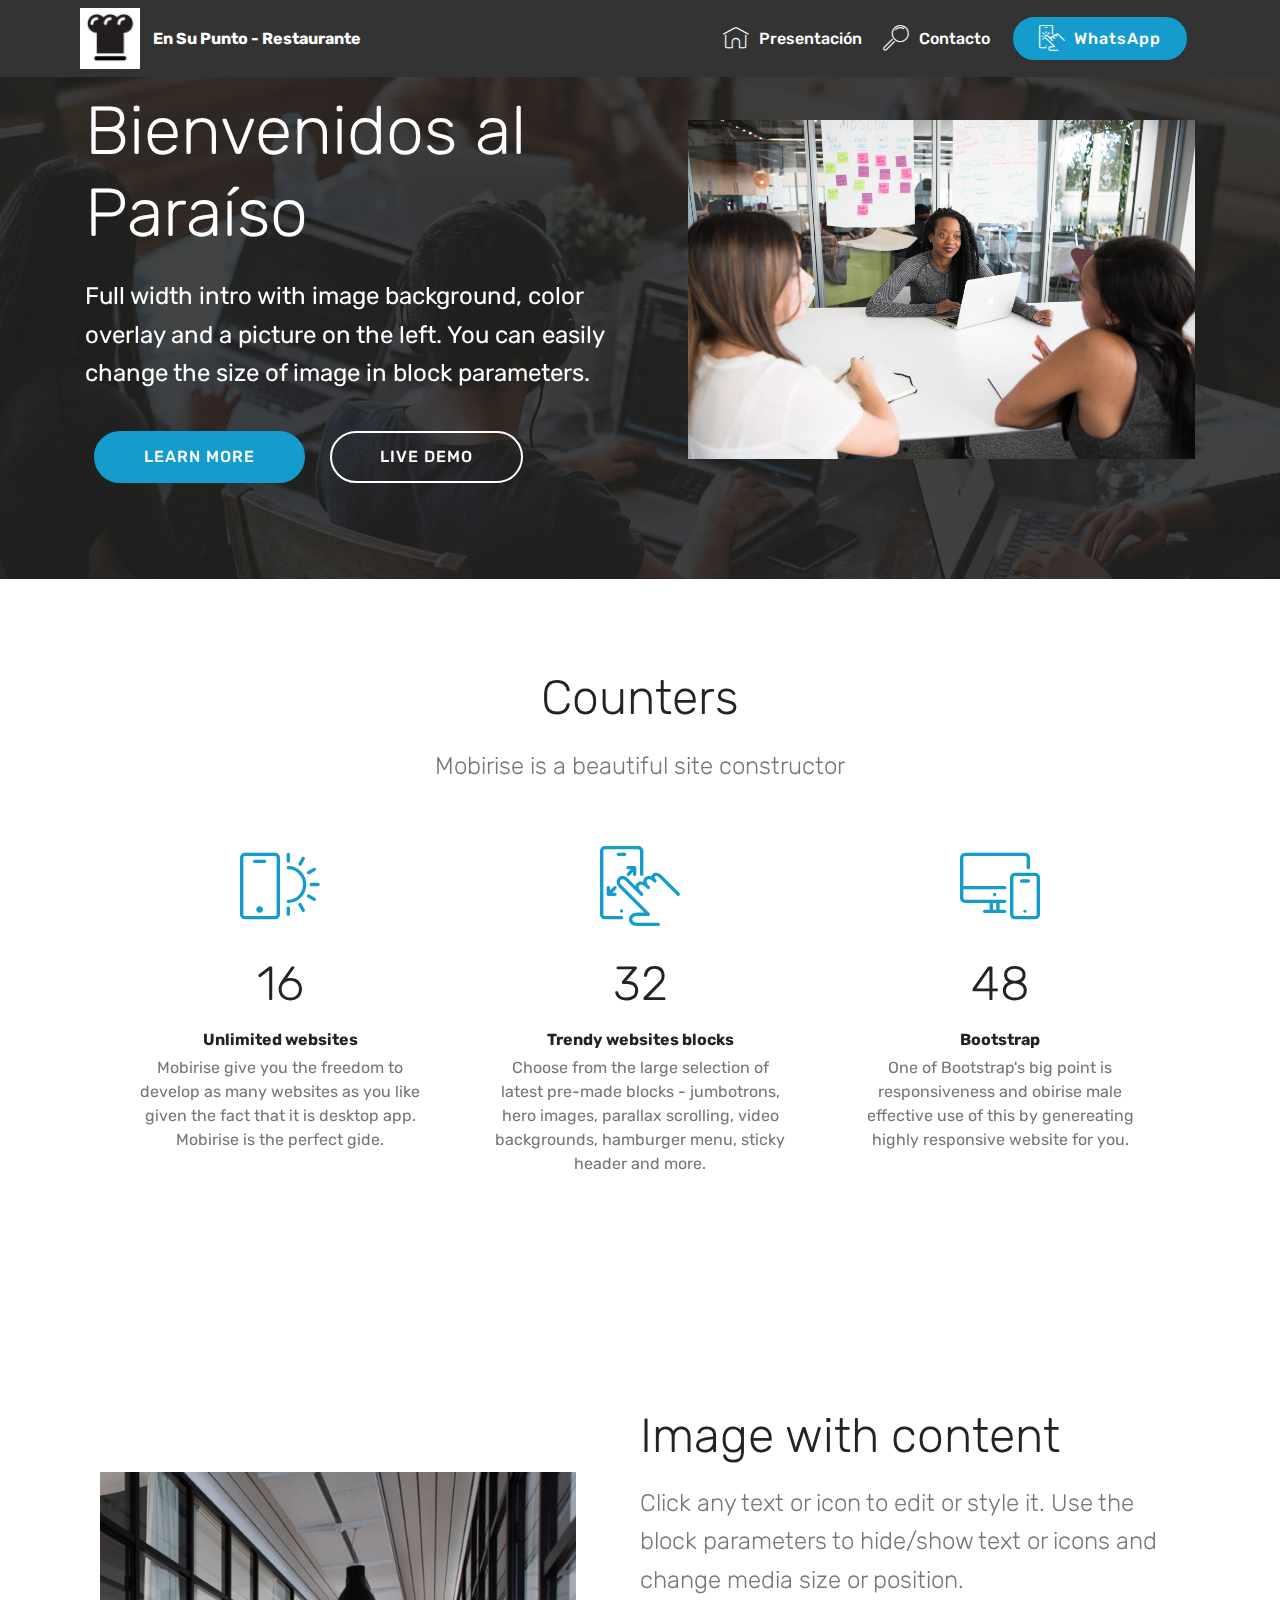
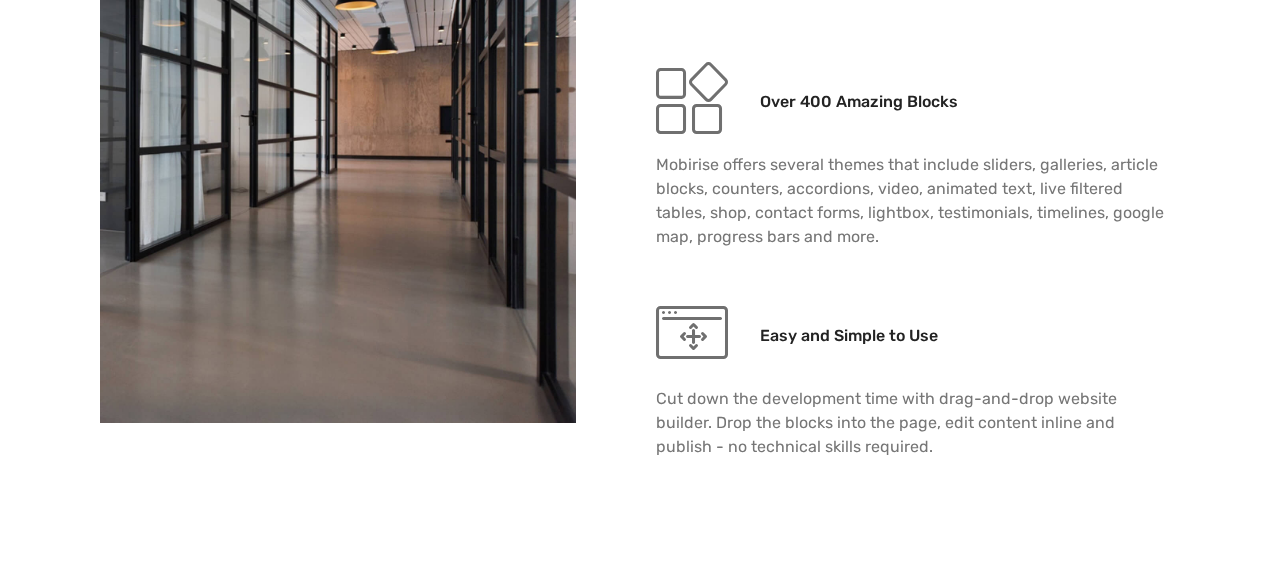
==== index.html @ 2bd72d92 "create github pages" ====
<!DOCTYPE html>
<html  >
<head>
  <!-- Site made with Mobirise Website Builder v4.12.0, https://mobirise.com -->
  <meta charset="UTF-8">
  <meta http-equiv="X-UA-Compatible" content="IE=edge">
  <meta name="generator" content="Mobirise v4.12.0, mobirise.com">
  <meta name="viewport" content="width=device-width, initial-scale=1, minimum-scale=1">
  <link rel="shortcut icon" href="assets/images/restaurant-icon-122x123.jpg" type="image/x-icon">
  <meta name="description" content="">
  
  <title>Home</title>
  <link rel="stylesheet" href="assets/web/assets/mobirise-icons/mobirise-icons.css">
  <link rel="stylesheet" href="assets/bootstrap/css/bootstrap.min.css">
  <link rel="stylesheet" href="assets/bootstrap/css/bootstrap-grid.min.css">
  <link rel="stylesheet" href="assets/bootstrap/css/bootstrap-reboot.min.css">
  <link rel="stylesheet" href="assets/tether/tether.min.css">
  <link rel="stylesheet" href="assets/dropdown/css/style.css">
  <link rel="stylesheet" href="assets/theme/css/style.css">
  <link rel="preload" as="style" href="assets/mobirise/css/mbr-additional.css"><link rel="stylesheet" href="assets/mobirise/css/mbr-additional.css" type="text/css">
  
  
  
</head>
<body>
  <section class="menu cid-rQvoyXFi2P" once="menu" id="menu1-0">

    

    <nav class="navbar navbar-expand beta-menu navbar-dropdown align-items-center navbar-fixed-top navbar-toggleable-sm">
        <button class="navbar-toggler navbar-toggler-right" type="button" data-toggle="collapse" data-target="#navbarSupportedContent" aria-controls="navbarSupportedContent" aria-expanded="false" aria-label="Toggle navigation">
            <div class="hamburger">
                <span></span>
                <span></span>
                <span></span>
                <span></span>
            </div>
        </button>
        <div class="menu-logo">
            <div class="navbar-brand">
                <span class="navbar-logo">
                    <a href="https://ensupunto.vip">
                         <img src="assets/images/restaurant-icon-122x123.jpg" alt="En Su Punto" title="Restaurante En Su Punto" style="height: 3.8rem;">
                    </a>
                </span>
                <span class="navbar-caption-wrap"><a class="navbar-caption text-white display-4" href="https://mobirise.co">En Su Punto - Restaurante &nbsp; &nbsp; &nbsp; &nbsp; &nbsp; &nbsp; &nbsp; &nbsp; &nbsp; &nbsp;</a></span>
            </div>
        </div>
        <div class="collapse navbar-collapse" id="navbarSupportedContent">
            <ul class="navbar-nav nav-dropdown" data-app-modern-menu="true"><li class="nav-item">
                    <a class="nav-link link text-white display-4" href="page1.html#gallery2-7">
                        <span class="mbri-home mbr-iconfont mbr-iconfont-btn"></span>Presentación</a>
                </li>
                <li class="nav-item">
                    <a class="nav-link link text-white display-4" href="page1.html#contacts1-d">
                        <span class="mbri-search mbr-iconfont mbr-iconfont-btn"></span>Contacto</a>
                </li></ul>
            <div class="navbar-buttons mbr-section-btn"><a class="btn btn-sm btn-primary display-4" href="https://wa.me/59170087838"><span class="mbri-touch mbr-iconfont mbr-iconfont-btn"></span>
                    
                    WhatsApp</a></div>
        </div>
    </nav>
</section>

<section class="engine"><a href="https://mobirise.info/m">free web design templates</a></section><section class="header3 cid-rQvp59JqZ3 mbr-parallax-background" id="header3-2">

    

    <div class="mbr-overlay" style="opacity: 0.8; background-color: rgb(35, 35, 35);">
    </div>

    <div class="container">
        <div class="media-container-row">
            <div class="mbr-figure" style="width: 100%;">
                <img src="assets/images/background2.jpg" alt="Mobirise" title="">
            </div>

            <div class="media-content">
                <h1 class="mbr-section-title mbr-white pb-3 mbr-fonts-style display-1">Bienvenidos al Paraíso</h1>
                
                <div class="mbr-section-text mbr-white pb-3 ">
                    <p class="mbr-text mbr-fonts-style display-5">
                        Full width intro with image background, color overlay and a picture on the left. You can easily change the size of image in block parameters.
                    </p>
                </div>
                <div class="mbr-section-btn">
                    <a class="btn btn-md btn-primary display-4" href="https://mobirise.co">LEARN MORE</a>
                    <a class="btn btn-md btn-white-outline display-4" href="https://mobirise.co">LIVE DEMO</a>
                </div>
            </div>
        </div>
    </div>

</section>

<section class="counters1 counters cid-rQvwTaXhdP" id="counters1-3">

    

    

    <div class="container">
        <h2 class="mbr-section-title pb-3 align-center mbr-fonts-style display-2">
            Counters
        </h2>
        <h3 class="mbr-section-subtitle mbr-fonts-style display-5">
            Mobirise is a beautiful site constructor
        </h3>

        <div class="container pt-4 mt-2">
            <div class="media-container-row">
                <div class="card p-3 align-center col-12 col-md-6 col-lg-4">
                    <div class="panel-item p-3">
                        <div class="card-img pb-3">
                            <span class="mbri-mobirise mbr-iconfont"></span>
                        </div>

                        <div class="card-text">
                            <h3 class="count pt-3 pb-3 mbr-fonts-style display-2">
                                  100
                            </h3>
                            <h4 class="mbr-content-title mbr-bold mbr-fonts-style display-7">
                                Unlimited websites
                            </h4>
                            <p class="mbr-content-text mbr-fonts-style display-7">
                                Mobirise give you the freedom to develop as many websites as you like given the fact that it is desktop app. Mobirise is the perfect gide.
                            </p>
                        </div>
                    </div>
                </div>


                <div class="card p-3 align-center col-12 col-md-6 col-lg-4">
                    <div class="panel-item p-3">
                        <div class="card-img pb-3">
                            <span class="mbri-touch-swipe mbr-iconfont"></span>
                        </div>
                        <div class="card-text">
                            <h3 class="count pt-3 pb-3 mbr-fonts-style display-2">
                                  200
                            </h3>
                            <h4 class="mbr-content-title mbr-bold mbr-fonts-style display-7">
                                Trendy websites blocks
                            </h4>
                            <p class="mbr-content-text mbr-fonts-style display-7">
                                    Choose from the large selection of latest pre-made blocks - jumbotrons, hero images, parallax scrolling, video backgrounds, hamburger menu, sticky header and more.
                            </p>
                        </div>
                    </div>
                </div>

                <div class="card p-3 align-center col-12 col-md-6 col-lg-4">
                    <div class="panel-item p-3">
                        <div class="card-img pb-3">
                            <span class="mbri-responsive mbr-iconfont"></span>
                        </div>
                        <div class="card-text">
                            <h3 class="count pt-3 pb-3 mbr-fonts-style display-2">
                                  300
                            </h3>
                            <h4 class="mbr-content-title mbr-bold mbr-fonts-style display-7">
                                Bootstrap
                            </h4>
                            <p class="mbr-content-text mbr-fonts-style display-7">
                                    One of Bootstrap's big point is responsiveness and obirise male effective use of this by genereating highly responsive website for you.
                            </p>
                        </div>
                    </div>
                </div>


                
            </div>
        </div>
   </div>
</section>

<section class="features11 cid-rQvwWwH9GX" id="features11-4">

    

    

    <div class="container">   
        <div class="col-md-12">
            <div class="media-container-row">
                <div class="mbr-figure m-auto" style="width: 50%;">
                    <img src="assets/images/background9.jpg" alt="Mobirise" title="">
                </div>
                <div class=" align-left aside-content">
                    <h2 class="mbr-title pt-2 mbr-fonts-style display-2">
                        Image with content
                    </h2>
                    <div class="mbr-section-text">
                        <p class="mbr-text mb-5 pt-3 mbr-light mbr-fonts-style display-5">
                        Click any text or icon to edit or style it. Use the block parameters to hide/show text or icons and change media size or position.
                        </p>
                    </div>

                    <div class="block-content">
                        <div class="card p-3 pr-3">
                            <div class="media">
                                <div class=" align-self-center card-img pb-3">
                                    <span class="mbri-extension mbr-iconfont"></span>
                                </div>     
                                <div class="media-body">
                                    <h4 class="card-title mbr-fonts-style display-7">
                                        Over 400 Amazing Blocks
                                    </h4>
                                </div>
                            </div>                

                            <div class="card-box">
                                <p class="block-text mbr-fonts-style display-7">
                                   Mobirise offers several themes that include sliders, galleries, article blocks, counters, accordions, video, animated text, live filtered tables, shop, contact forms, lightbox, testimonials, timelines, google map, progress bars and more. 
                                </p>
                            </div>
                        </div>

                        <div class="card p-3 pr-3">
                            <div class="media">
                                <div class="align-self-center card-img pb-3">
                                    <span class="mbri-drag-n-drop2 mbr-iconfont"></span>
                                </div>     
                                <div class="media-body">
                                    <h4 class="card-title mbr-fonts-style display-7">
                                        Easy and Simple to Use
                                    </h4>
                                </div>
                            </div>                

                            <div class="card-box">
                                <p class="block-text mbr-fonts-style display-7">
                                    Cut down the development time with drag-and-drop website builder. Drop the blocks into the page, edit content inline and publish - no technical skills required.
                                </p>
                            </div>
                        </div>
                    </div>
                </div>
            </div>
        </div> 
    </div>          
</section>


  <script src="assets/web/assets/jquery/jquery.min.js"></script>
  <script src="assets/popper/popper.min.js"></script>
  <script src="assets/bootstrap/js/bootstrap.min.js"></script>
  <script src="assets/tether/tether.min.js"></script>
  <script src="assets/dropdown/js/nav-dropdown.js"></script>
  <script src="assets/dropdown/js/navbar-dropdown.js"></script>
  <script src="assets/touchswipe/jquery.touch-swipe.min.js"></script>
  <script src="assets/parallax/jarallax.min.js"></script>
  <script src="assets/viewportchecker/jquery.viewportchecker.js"></script>
  <script src="assets/smoothscroll/smooth-scroll.js"></script>
  <script src="assets/theme/js/script.js"></script>
  
  
</body>
</html>
---- assets/web/assets/mobirise-icons/mobirise-icons.css ----
@font-face {
  font-family: 'MobiriseIcons';
  src:  url('mobirise-icons.eot?spat4u');
  src:  url('mobirise-icons.eot?spat4u#iefix') format('embedded-opentype'),
    url('mobirise-icons.ttf?spat4u') format('truetype'),
    url('mobirise-icons.woff?spat4u') format('woff'),
    url('mobirise-icons.svg?spat4u#MobiriseIcons') format('svg');
  font-weight: normal;
  font-style: normal;
  font-display: swap;
}

[class^="mbri-"], [class*=" mbri-"] {
  /* use !important to prevent issues with browser extensions that change fonts */
  font-family: MobiriseIcons !important;
  speak: none;
  font-style: normal;
  font-weight: normal;
  font-variant: normal;
  text-transform: none;
  line-height: 1;

  /* Better Font Rendering =========== */
  -webkit-font-smoothing: antialiased;
  -moz-osx-font-smoothing: grayscale;
}

.mbri-add-submenu:before {
  content: "\e900";
}
.mbri-alert:before {
  content: "\e901";
}
.mbri-align-center:before {
  content: "\e902";
}
.mbri-align-justify:before {
  content: "\e903";
}
.mbri-align-left:before {
  content: "\e904";
}
.mbri-align-right:before {
  content: "\e905";
}
.mbri-android:before {
  content: "\e906";
}
.mbri-apple:before {
  content: "\e907";
}
.mbri-arrow-down:before {
  content: "\e908";
}
.mbri-arrow-next:before {
  content: "\e909";
}
.mbri-arrow-prev:before {
  content: "\e90a";
}
.mbri-arrow-up:before {
  content: "\e90b";
}
.mbri-bold:before {
  content: "\e90c";
}
.mbri-bookmark:before {
  content: "\e90d";
}
.mbri-bootstrap:before {
  content: "\e90e";
}
.mbri-briefcase:before {
  content: "\e90f";
}
.mbri-browse:before {
  content: "\e910";
}
.mbri-bulleted-list:before {
  content: "\e911";
}
.mbri-calendar:before {
  content: "\e912";
}
.mbri-camera:before {
  content: "\e913";
}
.mbri-cart-add:before {
  content: "\e914";
}
.mbri-cart-full:before {
  content: "\e915";
}
.mbri-cash:before {
  content: "\e916";
}
.mbri-change-style:before {
  content: "\e917";
}
.mbri-chat:before {
  content: "\e918";
}
.mbri-clock:before {
  content: "\e919";
}
.mbri-close:before {
  content: "\e91a";
}
.mbri-cloud:before {
  content: "\e91b";
}
.mbri-code:before {
  content: "\e91c";
}
.mbri-contact-form:before {
  content: "\e91d";
}
.mbri-credit-card:before {
  content: "\e91e";
}
.mbri-cursor-click:before {
  content: "\e91f";
}
.mbri-cust-feedback:before {
  content: "\e920";
}
.mbri-database:before {
  content: "\e921";
}
.mbri-delivery:before {
  content: "\e922";
}
.mbri-desktop:before {
  content: "\e923";
}
.mbri-devices:before {
  content: "\e924";
}
.mbri-down:before {
  content: "\e925";
}
.mbri-download:before {
  content: "\e989";
}
.mbri-drag-n-drop:before {
  content: "\e927";
}
.mbri-drag-n-drop2:before {
  content: "\e928";
}
.mbri-edit:before {
  content: "\e929";
}
.mbri-edit2:before {
  content: "\e92a";
}
.mbri-error:before {
  content: "\e92b";
}
.mbri-extension:before {
  content: "\e92c";
}
.mbri-features:before {
  content: "\e92d";
}
.mbri-file:before {
  content: "\e92e";
}
.mbri-flag:before {
  content: "\e92f";
}
.mbri-folder:before {
  content: "\e930";
}
.mbri-gift:before {
  content: "\e931";
}
.mbri-github:before {
  content: "\e932";
}
.mbri-globe:before {
  content: "\e933";
}
.mbri-globe-2:before {
  content: "\e934";
}
.mbri-growing-chart:before {
  content: "\e935";
}
.mbri-hearth:before {
  content: "\e936";
}
.mbri-help:before {
  content: "\e937";
}
.mbri-home:before {
  content: "\e938";
}
.mbri-hot-cup:before {
  content: "\e939";
}
.mbri-idea:before {
  content: "\e93a";
}
.mbri-image-gallery:before {
  content: "\e93b";
}
.mbri-image-slider:before {
  content: "\e93c";
}
.mbri-info:before {
  content: "\e93d";
}
.mbri-italic:before {
  content: "\e93e";
}
.mbri-key:before {
  content: "\e93f";
}
.mbri-laptop:before {
  content: "\e940";
}
.mbri-layers:before {
  content: "\e941";
}
.mbri-left-right:before {
  content: "\e942";
}
.mbri-left:before {
  content: "\e943";
}
.mbri-letter:before {
  content: "\e944";
}
.mbri-like:before {
  content: "\e945";
}
.mbri-link:before {
  content: "\e946";
}
.mbri-lock:before {
  content: "\e947";
}
.mbri-login:before {
  content: "\e948";
}
.mbri-logout:before {
  content: "\e949";
}
.mbri-magic-stick:before {
  content: "\e94a";
}
.mbri-map-pin:before {
  content: "\e94b";
}
.mbri-menu:before {
  content: "\e94c";
}
.mbri-mobile:before {
  content: "\e94d";
}
.mbri-mobile2:before {
  content: "\e94e";
}
.mbri-mobirise:before {
  content: "\e94f";
}
.mbri-more-horizontal:before {
  content: "\e950";
}
.mbri-more-vertical:before {
  content: "\e951";
}
.mbri-music:before {
  content: "\e952";
}
.mbri-new-file:before {
  content: "\e953";
}
.mbri-numbered-list:before {
  content: "\e954";
}
.mbri-opened-folder:before {
  content: "\e955";
}
.mbri-pages:before {
  content: "\e956";
}
.mbri-paper-plane:before {
  content: "\e957";
}
.mbri-paperclip:before {
  content: "\e958";
}
.mbri-photo:before {
  content: "\e959";
}
.mbri-photos:before {
  content: "\e95a";
}
.mbri-pin:before {
  content: "\e95b";
}
.mbri-play:before {
  content: "\e95c";
}
.mbri-plus:before {
  content: "\e95d";
}
.mbri-preview:before {
  content: "\e95e";
}
.mbri-print:before {
  content: "\e95f";
}
.mbri-protect:before {
  content: "\e960";
}
.mbri-question:before {
  content: "\e961";
}
.mbri-quote-left:before {
  content: "\e962";
}
.mbri-quote-right:before {
  content: "\e963";
}
.mbri-refresh:before {
  content: "\e964";
}
.mbri-responsive:before {
  content: "\e965";
}
.mbri-right:before {
  content: "\e966";
}
.mbri-rocket:before {
  content: "\e967";
}
.mbri-sad-face:before {
  content: "\e968";
}
.mbri-sale:before {
  content: "\e969";
}
.mbri-save:before {
  content: "\e96a";
}
.mbri-search:before {
  content: "\e96b";
}
.mbri-setting:before {
  content: "\e96c";
}
.mbri-setting2:before {
  content: "\e96d";
}
.mbri-setting3:before {
  content: "\e96e";
}
.mbri-share:before {
  content: "\e96f";
}
.mbri-shopping-bag:before {
  content: "\e970";
}
.mbri-shopping-basket:before {
  content: "\e971";
}
.mbri-shopping-cart:before {
  content: "\e972";
}
.mbri-sites:before {
  content: "\e973";
}
.mbri-smile-face:before {
  content: "\e974";
}
.mbri-speed:before {
  content: "\e975";
}
.mbri-star:before {
  content: "\e976";
}
.mbri-success:before {
  content: "\e977";
}
.mbri-sun:before {
  content: "\e978";
}
.mbri-sun2:before {
  content: "\e979";
}
.mbri-tablet:before {
  content: "\e97a";
}
.mbri-tablet-vertical:before {
  content: "\e97b";
}
.mbri-target:before {
  content: "\e97c";
}
.mbri-timer:before {
  content: "\e97d";
}
.mbri-to-ftp:before {
  content: "\e97e";
}
.mbri-to-local-drive:before {
  content: "\e97f";
}
.mbri-touch-swipe:before {
  content: "\e980";
}
.mbri-touch:before {
  content: "\e981";
}
.mbri-trash:before {
  content: "\e982";
}
.mbri-underline:before {
  content: "\e983";
}
.mbri-unlink:before {
  content: "\e984";
}
.mbri-unlock:before {
  content: "\e985";
}
.mbri-up-down:before {
  content: "\e986";
}
.mbri-up:before {
  content: "\e987";
}
.mbri-update:before {
  content: "\e988";
}
.mbri-upload:before {
 content: "\e926"; 
}
.mbri-user:before {
  content: "\e98a";
}
.mbri-user2:before {
  content: "\e98b";
}
.mbri-users:before {
  content: "\e98c";
}
.mbri-video:before {
  content: "\e98d";
}
.mbri-video-play:before {
  content: "\e98e";
}
.mbri-watch:before {
  content: "\e98f";
}
.mbri-website-theme:before {
  content: "\e990";
}
.mbri-wifi:before {
  content: "\e991";
}
.mbri-windows:before {
  content: "\e992";
}
.mbri-zoom-out:before {
  content: "\e993";
}
.mbri-redo:before {
  content: "\e994";
}
.mbri-undo:before {
  content: "\e995";
}
---- assets/dropdown/css/style.css ----
.navbar-dropdown {
  left: 0;
  padding: 0;
  position: absolute;
  right: 0;
  top: 0;
  transition: all 0.45s ease;
  z-index: 1030;
  background: #282828; }
  .navbar-dropdown .navbar-logo {
    margin-right: 0.8rem;
    transition: margin 0.3s ease-in-out;
    vertical-align: middle; }
    .navbar-dropdown .navbar-logo img {
      height: 3.125rem;
      transition: all 0.3s ease-in-out; }
    .navbar-dropdown .navbar-logo.mbr-iconfont {
      font-size: 3.125rem;
      line-height: 3.125rem; }
  .navbar-dropdown .navbar-caption {
    font-weight: 700;
    white-space: normal;
    vertical-align: -4px;
    line-height: 3.125rem !important; }
    .navbar-dropdown .navbar-caption, .navbar-dropdown .navbar-caption:hover {
      color: inherit;
      text-decoration: none; }
  .navbar-dropdown .mbr-iconfont + .navbar-caption {
    vertical-align: -1px; }
  .navbar-dropdown.navbar-fixed-top {
    position: fixed; }
  .navbar-dropdown .navbar-brand span {
    vertical-align: -4px; }
  .navbar-dropdown.bg-color.transparent {
    background: none; }
  .navbar-dropdown.navbar-short .navbar-brand {
    padding: 0.625rem 0; }
    .navbar-dropdown.navbar-short .navbar-brand span {
      vertical-align: -1px; }
  .navbar-dropdown.navbar-short .navbar-caption {
    line-height: 2.375rem !important;
    vertical-align: -2px; }
  .navbar-dropdown.navbar-short .navbar-logo {
    margin-right: 0.5rem; }
    .navbar-dropdown.navbar-short .navbar-logo img {
      height: 2.375rem; }
    .navbar-dropdown.navbar-short .navbar-logo.mbr-iconfont {
      font-size: 2.375rem;
      line-height: 2.375rem; }
  .navbar-dropdown.navbar-short .mbr-table-cell {
    height: 3.625rem; }
  .navbar-dropdown .navbar-close {
    left: 0.6875rem;
    position: fixed;
    top: 0.75rem;
    z-index: 1000; }
  .navbar-dropdown .hamburger-icon {
    content: "";
    display: inline-block;
    vertical-align: middle;
    width: 16px;
    -webkit-box-shadow: 0 -6px 0 1px #282828,0 0 0 1px #282828,0 6px 0 1px #282828;
    -moz-box-shadow: 0 -6px 0 1px #282828,0 0 0 1px #282828,0 6px 0 1px #282828;
    box-shadow: 0 -6px 0 1px #282828,0 0 0 1px #282828,0 6px 0 1px #282828; }

.dropdown-menu .dropdown-toggle[data-toggle="dropdown-submenu"]::after {
  border-bottom: 0.35em solid transparent;
  border-left: 0.35em solid;
  border-right: 0;
  border-top: 0.35em solid transparent;
  margin-left: 0.3rem; }

.dropdown-menu .dropdown-item:focus {
  outline: 0; }

.nav-dropdown {
  font-size: 0.75rem;
  font-weight: 500;
  height: auto !important; }
  .nav-dropdown .nav-btn {
    padding-left: 1rem; }
  .nav-dropdown .link {
    margin: .667em 1.667em;
    font-weight: 500;
    padding: 0;
    transition: color .2s ease-in-out; }
    .nav-dropdown .link.dropdown-toggle {
      margin-right: 2.583em; }
      .nav-dropdown .link.dropdown-toggle::after {
        margin-left: .25rem;
        border-top: 0.35em solid;
        border-right: 0.35em solid transparent;
        border-left: 0.35em solid transparent;
        border-bottom: 0; }
      .nav-dropdown .link.dropdown-toggle[aria-expanded="true"] {
        margin: 0;
        padding: 0.667em 3.263em  0.667em 1.667em; }
  .nav-dropdown .link::after,
  .nav-dropdown .dropdown-item::after {
    color: inherit; }
  .nav-dropdown .btn {
    font-size: 0.75rem;
    font-weight: 700;
    letter-spacing: 0;
    margin-bottom: 0;
    padding-left: 1.25rem;
    padding-right: 1.25rem; }
  .nav-dropdown .dropdown-menu {
    border-radius: 0;
    border: 0;
    left: 0;
    margin: 0;
    padding-bottom: 1.25rem;
    padding-top: 1.25rem;
    position: relative; }
  .nav-dropdown .dropdown-submenu {
    margin-left: 0.125rem;
    top: 0; }
  .nav-dropdown .dropdown-item {
    font-weight: 500;
    line-height: 2;
    padding: 0.3846em 4.615em 0.3846em 1.5385em;
    position: relative;
    transition: color .2s ease-in-out, background-color .2s ease-in-out; }
    .nav-dropdown .dropdown-item::after {
      margin-top: -0.3077em;
      position: absolute;
      right: 1.1538em;
      top: 50%; }
    .nav-dropdown .dropdown-item:focus, .nav-dropdown .dropdown-item:hover {
      background: none; }

@media (max-width: 767px) {
  .nav-dropdown.navbar-toggleable-sm {
    bottom: 0;
    display: none;
    left: 0;
    overflow-x: hidden;
    position: fixed;
    top: 0;
    transform: translateX(-100%);
    -ms-transform: translateX(-100%);
    -webkit-transform: translateX(-100%);
    width: 18.75rem;
    z-index: 999; } }
.nav-dropdown.navbar-toggleable-xl {
  bottom: 0;
  display: none;
  left: 0;
  overflow-x: hidden;
  position: fixed;
  top: 0;
  transform: translateX(-100%);
  -ms-transform: translateX(-100%);
  -webkit-transform: translateX(-100%);
  width: 18.75rem;
  z-index: 999; }

.nav-dropdown-sm {
  display: block !important;
  overflow-x: hidden;
  overflow: auto;
  padding-top: 3.875rem; }
  .nav-dropdown-sm::after {
    content: "";
    display: block;
    height: 3rem;
    width: 100%; }
  .nav-dropdown-sm.collapse.in ~ .navbar-close {
    display: block !important; }
  .nav-dropdown-sm.collapsing, .nav-dropdown-sm.collapse.in {
    transform: translateX(0);
    -ms-transform: translateX(0);
    -webkit-transform: translateX(0);
    transition: all 0.25s ease-out;
    -webkit-transition: all 0.25s ease-out;
    background: #282828; }
  .nav-dropdown-sm.collapsing[aria-expanded="false"] {
    transform: translateX(-100%);
    -ms-transform: translateX(-100%);
    -webkit-transform: translateX(-100%); }
  .nav-dropdown-sm .nav-item {
    display: block;
    margin-left: 0 !important;
    padding-left: 0; }
  .nav-dropdown-sm .link,
  .nav-dropdown-sm .dropdown-item {
    border-top: 1px dotted rgba(255, 255, 255, 0.1);
    font-size: 0.8125rem;
    line-height: 1.6;
    margin: 0 !important;
    padding: 0.875rem 2.4rem 0.875rem 1.5625rem !important;
    position: relative;
    white-space: normal; }
    .nav-dropdown-sm .link:focus, .nav-dropdown-sm .link:hover,
    .nav-dropdown-sm .dropdown-item:focus,
    .nav-dropdown-sm .dropdown-item:hover {
      background: rgba(0, 0, 0, 0.2) !important;
      color: #c0a375; }
  .nav-dropdown-sm .nav-btn {
    position: relative;
    padding: 1.5625rem 1.5625rem 0 1.5625rem; }
    .nav-dropdown-sm .nav-btn::before {
      border-top: 1px dotted rgba(255, 255, 255, 0.1);
      content: "";
      left: 0;
      position: absolute;
      top: 0;
      width: 100%; }
    .nav-dropdown-sm .nav-btn + .nav-btn {
      padding-top: 0.625rem; }
      .nav-dropdown-sm .nav-btn + .nav-btn::before {
        display: none; }
  .nav-dropdown-sm .btn {
    padding: 0.625rem 0; }
  .nav-dropdown-sm .dropdown-toggle[data-toggle="dropdown-submenu"]::after {
    margin-left: .25rem;
    border-top: 0.35em solid;
    border-right: 0.35em solid transparent;
    border-left: 0.35em solid transparent;
    border-bottom: 0; }
  .nav-dropdown-sm .dropdown-toggle[data-toggle="dropdown-submenu"][aria-expanded="true"]::after {
    border-top: 0;
    border-right: 0.35em solid transparent;
    border-left: 0.35em solid transparent;
    border-bottom: 0.35em solid; }
  .nav-dropdown-sm .dropdown-menu {
    margin: 0;
    padding: 0;
    position: relative;
    top: 0;
    left: 0;
    width: 100%;
    border: 0;
    float: none;
    border-radius: 0;
    background: none; }
  .nav-dropdown-sm .dropdown-submenu {
    left: 100%;
    margin-left: 0.125rem;
    margin-top: -1.25rem;
    top: 0; }

.navbar-toggleable-sm .nav-dropdown .dropdown-menu {
  position: absolute; }

.navbar-toggleable-sm .nav-dropdown .dropdown-submenu {
  left: 100%;
  margin-left: 0.125rem;
  margin-top: -1.25rem;
  top: 0; }

.navbar-toggleable-sm.opened .nav-dropdown .dropdown-menu {
  position: relative; }

.navbar-toggleable-sm.opened .nav-dropdown .dropdown-submenu {
  left: 0;
  margin-left: 00rem;
  margin-top: 0rem;
  top: 0; }

.is-builder .nav-dropdown.collapsing {
  transition: none !important; }

/*# sourceMappingURL=style.css.map */
---- assets/theme/css/style.css ----
/*!
 * Mobirise v4 theme (https://mobirise.com/)
 * Copyright 2017 Mobirise
 */
section {
  background-color: #eeeeee; }

body {
  font-style: normal;
  line-height: 1.5; }

section,
.container,
.container-fluid {
  position: relative;
  word-wrap: break-word; }

a.mbr-iconfont:hover {
  text-decoration: none; }

.article .lead p,
.article .lead ul,
.article .lead ol,
.article .lead pre,
.article .lead blockquote {
  margin-bottom: 0; }

ul,
ol,
pre,
blockquote {
  margin-bottom: 2.3125rem; }

pre {
  background: #f4f4f4;
  padding: 10px 24px;
  white-space: pre-wrap; }

.inactive {
  -webkit-user-select: none;
  -moz-user-select: none;
  -ms-user-select: none;
  user-select: none;
  pointer-events: none;
  -webkit-user-drag: none;
  user-drag: none; }

.mbr-section__comments .row {
  justify-content: center;
  -webkit-justify-content: center; }

a {
  font-style: normal;
  font-weight: 400;
  cursor: pointer; }
  a, a:hover {
    text-decoration: none; }

figure {
  margin-bottom: 0; }

body {
  color: #232323; }

h1,
h2,
h3,
h4,
h5,
h6,
.h1,
.h2,
.h3,
.h4,
.h5,
.h6,
.display-1,
.display-2,
.display-3,
.display-4 {
  line-height: 1;
  word-break: break-word;
  word-wrap: break-word; }

.mbr-section-title {
  font-style: normal;
  line-height: 1.2; }

.mbr-section-subtitle {
  line-height: 1.3; }

.mbr-text {
  font-style: normal;
  line-height: 1.6; }

b,
strong {
  font-weight: bold; }

blockquote {
  padding: 10px 0 10px 20px;
  position: relative;
  border-left: 2px solid;
  border-color: #ff3366; }

input:-webkit-autofill, input:-webkit-autofill:hover, input:-webkit-autofill:focus, input:-webkit-autofill:active {
  transition-delay: 9999s;
  transition-property: background-color, color; }

textarea[type='hidden'] {
  display: none; }

body {
  position: relative; }

section {
  background-position: 50% 50%;
  background-repeat: no-repeat;
  background-size: cover; }
  section .mbr-background-video,
  section .mbr-background-video-preview {
    position: absolute;
    bottom: 0;
    left: 0;
    right: 0;
    top: 0; }

.hidden {
  visibility: hidden; }

.mbr-z-index20 {
  z-index: 20; }

/*! Base colors */
.mbr-white {
  color: #ffffff; }

.mbr-black {
  color: #000000; }

.mbr-bg-white {
  background-color: #ffffff; }

.mbr-bg-black {
  background-color: #000000; }

/*! Text-aligns */
.align-left {
  text-align: left; }

.align-center {
  text-align: center; }

.align-right {
  text-align: right; }

@media (max-width: 767px) {
  .align-left,
  .align-center,
  .align-right,
  .mbr-section-btn,
  .mbr-section-title {
    text-align: center; } }
/*! Font-weight  */
.mbr-light {
  font-weight: 300; }

.mbr-regular {
  font-weight: 400; }

.mbr-semibold {
  font-weight: 500; }

.mbr-bold {
  font-weight: 700; }

/*! Media  */
.media-size-item {
  -webkit-flex: 1 1 auto;
  -moz-flex: 1 1 auto;
  -ms-flex: 1 1 auto;
  -o-flex: 1 1 auto;
  flex: 1 1 auto; }

.media-content {
  -webkit-flex-basis: 100%;
  flex-basis: 100%; }

.media-container-row {
  display: -ms-flexbox;
  display: -webkit-flex;
  display: flex;
  -webkit-flex-direction: row;
  -ms-flex-direction: row;
  flex-direction: row;
  -webkit-flex-wrap: wrap;
  -ms-flex-wrap: wrap;
  flex-wrap: wrap;
  -webkit-justify-content: center;
  -ms-flex-pack: center;
  justify-content: center;
  -webkit-align-content: center;
  -ms-flex-line-pack: center;
  align-content: center;
  -webkit-align-items: start;
  -ms-flex-align: start;
  align-items: start; }
  .media-container-row .media-size-item {
    width: 400px; }

.media-container-column {
  display: -ms-flexbox;
  display: -webkit-flex;
  display: flex;
  -webkit-flex-direction: column;
  -ms-flex-direction: column;
  flex-direction: column;
  -webkit-flex-wrap: wrap;
  -ms-flex-wrap: wrap;
  flex-wrap: wrap;
  -webkit-justify-content: center;
  -ms-flex-pack: center;
  justify-content: center;
  -webkit-align-content: center;
  -ms-flex-line-pack: center;
  align-content: center;
  -webkit-align-items: stretch;
  -ms-flex-align: stretch;
  align-items: stretch; }
  .media-container-column > * {
    width: 100%; }

@media (min-width: 992px) {
  .media-container-row {
    -webkit-flex-wrap: nowrap;
    -ms-flex-wrap: nowrap;
    flex-wrap: nowrap; } }
figure {
  overflow: hidden; }

figure[mbr-media-size] {
  transition: width 0.1s; }

.mbr-figure img,
.mbr-figure iframe {
  display: block;
  width: 100%; }

.card {
  background-color: transparent;
  border: none; }

.card-box {
  width: 100%; }

.card-img {
  text-align: center;
  flex-shrink: 0;
  -webkit-flex-shrink: 0; }

.media {
  max-width: 100%;
  margin: 0 auto; }

.mbr-figure {
  -ms-flex-item-align: center;
  -ms-grid-row-align: center;
  -webkit-align-self: center;
  align-self: center; }

.media-container > div {
  max-width: 100%; }

.mbr-figure img,
.card-img img {
  width: 100%; }

@media (max-width: 991px) {
  .media-size-item {
    width: auto !important; }

  .media {
    width: auto; }

  .mbr-figure {
    width: 100% !important; } }
/*! Buttons */
.btn {
  font-weight: 500;
  border-width: 2px;
  font-style: normal;
  letter-spacing: 1px;
  margin: .4rem .8rem;
  white-space: normal;
  -webkit-transition: all .3s ease-in-out;
  -moz-transition: all .3s ease-in-out;
  transition: all .3s ease-in-out;
  display: inline-flex;
  align-items: center;
  justify-content: center;
  word-break: break-word;
  -webkit-align-items: center;
  -webkit-justify-content: center;
  display: -webkit-inline-flex; }

.btn-sm {
  font-weight: 500;
  letter-spacing: 1px;
  -webkit-transition: all .3s ease-in-out;
  -moz-transition: all .3s ease-in-out;
  transition: all .3s ease-in-out; }

.btn-md {
  font-weight: 500;
  letter-spacing: 1px;
  margin: .4rem .8rem !important;
  -webkit-transition: all .3s ease-in-out;
  -moz-transition: all .3s ease-in-out;
  transition: all .3s ease-in-out; }

.btn-lg {
  font-weight: 500;
  letter-spacing: 1px;
  margin: .4rem .8rem !important;
  -webkit-transition: all .3s ease-in-out;
  -moz-transition: all .3s ease-in-out;
  transition: all .3s ease-in-out; }

.mbr-section-btn {
  margin-left: -0.25rem;
  margin-right: -0.25rem;
  font-size: 0; }

nav .mbr-section-btn {
  margin-left: 0rem;
  margin-right: 0rem; }

.btn-form {
  border-radius: 0; }
  .btn-form:hover {
    cursor: pointer; }

/*! Btn icon margin */
.btn .mbr-iconfont,
.btn.btn-sm .mbr-iconfont {
  cursor: pointer;
  margin-right: 0.5rem; }

.btn.btn-md .mbr-iconfont,
.btn.btn-md .mbr-iconfont {
  margin-right: 0.8rem; }

.mbr-regular {
  font-weight: 400; }

.mbr-semibold {
  font-weight: 500; }

.mbr-bold {
  font-weight: 700; }

[type='submit'] {
  -webkit-appearance: none; }

/*! Full-screen */
.mbr-fullscreen .mbr-overlay {
  min-height: 100vh; }

.mbr-fullscreen {
  display: flex;
  display: -webkit-flex;
  display: -moz-flex;
  display: -ms-flex;
  display: -o-flex;
  align-items: center;
  -webkit-align-items: center;
  min-height: 100vh;
  padding-top: 3rem;
  padding-bottom: 3rem; }

/*! Map */
.map {
  height: 25rem;
  position: relative; }
  .map iframe {
    width: 100%;
    height: 100%; }

.mbr-overlay {
  background-color: #000;
  bottom: 0;
  left: 0;
  opacity: .5;
  position: absolute;
  right: 0;
  top: 0;
  z-index: 0;
  pointer-events: none; }

/* Form */
blockquote {
  font-style: italic;
  padding: 10px 0 10px 20px;
  font-size: 1.09rem;
  position: relative;
  border-width: 3px; }

.form-control {
  background-color: #f5f5f5;
  box-shadow: none;
  color: #565656;
  line-height: 1.43;
  min-height: 3.5em;
  padding: 1.07em .5em; }
  .form-control, .form-control:focus {
    border: 1px solid #e8e8e8; }
  .form-active .form-control:invalid {
    border-color: red; }

.form-control-label {
  position: relative;
  cursor: pointer;
  margin-bottom: .357em;
  padding: 0; }

.alert {
  color: #ffffff;
  border-radius: 0;
  border: 0;
  font-size: .875rem;
  line-height: 1.5;
  margin-bottom: 1.875rem;
  padding: 1.25rem;
  position: relative; }
  .alert.alert-form::after {
    background-color: inherit;
    bottom: -7px;
    content: "";
    display: block;
    height: 14px;
    left: 50%;
    margin-left: -7px;
    position: absolute;
    transform: rotate(45deg);
    width: 14px;
    -webkit-transform: rotate(45deg); }

.form-asterisk {
  font-family: initial;
  position: absolute;
  top: -2px;
  font-weight: normal; }

/*! Scroll to top arrow */
#scrollToTop a i:before {
  content: '';
  position: absolute;
  height: 40%;
  top: 25%;
  background: #fff;
  width: 2px;
  left: calc(50% - 1px); }
#scrollToTop a i:after {
  content: '';
  position: absolute;
  display: block;
  border-top: 2px solid #fff;
  border-right: 2px solid #fff;
  width: 40%;
  height: 40%;
  left: 30%;
  bottom: 30%;
  transform: rotate(135deg);
  -webkit-transform: rotate(135deg); }

.mbr-arrow-up {
  bottom: 25px;
  right: 90px;
  position: fixed;
  text-align: right;
  z-index: 5000;
  color: #ffffff;
  font-size: 32px;
  transform: rotate(180deg);
  -webkit-transform: rotate(180deg); }

.mbr-arrow-up a {
  background: rgba(0, 0, 0, 0.2);
  border-radius: 3px;
  color: #fff;
  display: inline-block;
  height: 60px;
  width: 60px;
  outline-style: none !important;
  position: relative;
  text-decoration: none;
  transition: all 0.3s ease-in-out;
  cursor: pointer;
  text-align: center; }
  .mbr-arrow-up a:hover {
    background-color: rgba(0, 0, 0, 0.4); }
  .mbr-arrow-up a i {
    line-height: 60px; }

.mbr-arrow-up-icon {
  display: block;
  color: #fff; }

.mbr-arrow-up-icon::before {
  content: '\203a';
  display: inline-block;
  font-family: serif;
  font-size: 32px;
  line-height: 1;
  font-style: normal;
  position: relative;
  top: 6px;
  left: -4px;
  -webkit-transform: rotate(-90deg);
  transform: rotate(-90deg); }

/*! Arrow Down */
.mbr-arrow {
  position: absolute;
  bottom: 45px;
  left: 50%;
  width: 60px;
  height: 60px;
  cursor: pointer;
  background-color: rgba(80, 80, 80, 0.5);
  border-radius: 50%;
  -webkit-transform: translateX(-50%);
  transform: translateX(-50%); }
  .mbr-arrow > a {
    display: inline-block;
    text-decoration: none;
    outline-style: none;
    -webkit-animation: arrowdown 1.7s ease-in-out infinite;
    animation: arrowdown 1.7s ease-in-out infinite; }
    .mbr-arrow > a > i {
      position: absolute;
      top: -2px;
      left: 15px;
      font-size: 2rem; }

@keyframes arrowdown {
  0% {
    transform: translateY(0px);
    -webkit-transform: translateY(0px); }
  50% {
    transform: translateY(-5px);
    -webkit-transform: translateY(-5px); }
  100% {
    transform: translateY(0px);
    -webkit-transform: translateY(0px); } }
@-webkit-keyframes arrowdown {
  0% {
    transform: translateY(0px);
    -webkit-transform: translateY(0px); }
  50% {
    transform: translateY(-5px);
    -webkit-transform: translateY(-5px); }
  100% {
    transform: translateY(0px);
    -webkit-transform: translateY(0px); } }
@media (max-width: 500px) {
  .mbr-arrow-up {
    left: 50%;
    right: auto;
    transform: translateX(-50%) rotate(180deg);
    -webkit-transform: translateX(-50%) rotate(180deg); } }
/*Gradients animation*/
@keyframes gradient-animation {
  from {
    background-position: 0% 100%;
    animation-timing-function: ease-in-out; }
  to {
    background-position: 100% 0%;
    animation-timing-function: ease-in-out; } }
@-webkit-keyframes gradient-animation {
  from {
    background-position: 0% 100%;
    animation-timing-function: ease-in-out; }
  to {
    background-position: 100% 0%;
    animation-timing-function: ease-in-out; } }
.bg-gradient {
  background-size: 200% 200%;
  animation: gradient-animation 5s infinite alternate;
  -webkit-animation: gradient-animation 5s infinite alternate; }

.menu .navbar-brand {
  display: -webkit-flex; }
  .menu .navbar-brand span {
    display: flex;
    display: -webkit-flex; }
  .menu .navbar-brand .navbar-caption-wrap {
    display: -webkit-flex; }
  .menu .navbar-brand .navbar-logo img {
    display: -webkit-flex; }
@media (min-width: 768px) and (max-width: 1023px) {
  .menu .navbar-toggleable-sm .navbar-nav {
    display: -webkit-box;
    display: -webkit-flex;
    display: -ms-flexbox; } }
@media (max-width: 1023px) {
  .menu .navbar-collapse {
    max-height: 93.5vh; }
    .menu .navbar-collapse.show {
      overflow: auto; } }
@media (min-width: 1024px) {
  .menu .navbar-nav.nav-dropdown {
    display: -webkit-flex; }
  .menu .navbar-toggleable-sm .navbar-collapse {
    display: -webkit-flex !important; }
  .menu .collapsed .navbar-collapse {
    max-height: 93.5vh; }
    .menu .collapsed .navbar-collapse.show {
      overflow: auto; } }
@media (max-width: 767px) {
  .menu .navbar-collapse {
    max-height: 80vh; } }

/* Others*/
.note-check a[data-value=Rubik] {
  font-style: normal; }

.mbr-arrow a {
  color: #ffffff; }

@media (max-width: 767px) {
  .mbr-arrow {
    display: none; } }
.navbar {
  display: -webkit-flex;
  -webkit-flex-wrap: wrap;
  -webkit-align-items: center;
  -webkit-justify-content: space-between; }

.navbar-collapse {
  -webkit-flex-basis: 100%;
  -webkit-flex-grow: 1;
  -webkit-align-items: center; }

.nav-dropdown .link {
  padding: 0.667em 1.667em !important;
  margin: 0 !important; }

.nav {
  display: -webkit-flex;
  -webkit-flex-wrap: wrap; }

.row {
  display: -webkit-flex;
  -webkit-flex-wrap: wrap; }

.justify-content-center {
  -webkit-justify-content: center; }

.form-inline {
  display: -webkit-flex;
  -webkit-flex-flow: row wrap;
  -webkit-align-items: center; }

.card-wrapper {
  -webkit-flex: 1; }

.carousel-control {
  z-index: 10;
  display: -webkit-flex;
  -webkit-align-items: center;
  -webkit-justify-content: center; }

.carousel-controls {
  display: -webkit-flex; }

.media {
  display: -webkit-flex; }

.form-group:focus {
  outline: none; }

.jq-selectbox__select {
  padding: 1.07em 0.5em;
  position: absolute;
  top: 0;
  left: 0;
  width: 100%; }

.jq-selectbox__dropdown {
  position: absolute;
  top: 100% !important;
  left: 0 !important;
  width: 100% !important; }

.jq-selectbox__trigger-arrow {
  transform: translateY(-50%); }

.jq-selectbox li {
  padding: 1.07em 0.5em; }

input[type='range'] {
  padding-left: 0 !important;
  padding-right: 0 !important; }

.modal-dialog,
.modal-content {
  height: 100%; }

.modal-dialog .carousel-inner {
  height: calc(100vh - 1.75rem); }
  @media (max-width: 575px) {
    .modal-dialog .carousel-inner {
      height: calc(100vh - 1rem); } }

.carousel-item {
  text-align: center; }

.carousel-item img {
  margin: auto; }

.navbar-toggler {
  -webkit-align-self: flex-start;
  -ms-flex-item-align: start;
  align-self: flex-start;
  padding: 0.25rem 0.75rem;
  font-size: 1.25rem;
  line-height: 1;
  background: transparent;
  border: 1px solid transparent;
  -webkit-border-radius: 0.25rem;
  border-radius: 0.25rem; }

.navbar-toggler:focus,
.navbar-toggler:hover {
  text-decoration: none; }

.navbar-toggler-icon {
  display: inline-block;
  width: 1.5em;
  height: 1.5em;
  vertical-align: middle;
  content: '';
  background: no-repeat center center;
  -webkit-background-size: 100% 100%;
  -o-background-size: 100% 100%;
  background-size: 100% 100%; }

.navbar-toggler-left {
  position: absolute;
  left: 1rem; }

.navbar-toggler-right {
  position: absolute;
  right: 1rem; }

@media (max-width: 575px) {
  .navbar-toggleable .navbar-nav .dropdown-menu {
    position: static;
    float: none; }

  .navbar-toggleable > .container {
    padding-right: 0;
    padding-left: 0; } }
@media (min-width: 576px) {
  .navbar-toggleable {
    -webkit-box-orient: horizontal;
    -webkit-box-direction: normal;
    -webkit-flex-direction: row;
    -ms-flex-direction: row;
    flex-direction: row;
    -webkit-flex-wrap: nowrap;
    -ms-flex-wrap: nowrap;
    flex-wrap: nowrap;
    -webkit-box-align: center;
    -webkit-align-items: center;
    -ms-flex-align: center;
    align-items: center; }

  .navbar-toggleable .navbar-nav {
    -webkit-box-orient: horizontal;
    -webkit-box-direction: normal;
    -webkit-flex-direction: row;
    -ms-flex-direction: row;
    flex-direction: row; }

  .navbar-toggleable .navbar-nav .nav-link {
    padding-right: 0.5rem;
    padding-left: 0.5rem; }

  .navbar-toggleable > .container {
    display: -webkit-box;
    display: -webkit-flex;
    display: -ms-flexbox;
    display: flex;
    -webkit-flex-wrap: nowrap;
    -ms-flex-wrap: nowrap;
    flex-wrap: nowrap;
    -webkit-box-align: center;
    -webkit-align-items: center;
    -ms-flex-align: center;
    align-items: center; }

  .navbar-toggleable .navbar-collapse {
    display: -webkit-box !important;
    display: -webkit-flex !important;
    display: -ms-flexbox !important;
    display: flex !important;
    width: 100%; }

  .navbar-toggleable .navbar-toggler {
    display: none; } }
@media (max-width: 767px) {
  .navbar-toggleable-sm .navbar-nav .dropdown-menu {
    position: static;
    float: none; }

  .navbar-toggleable-sm > .container {
    padding-right: 0;
    padding-left: 0; } }
@media (min-width: 768px) {
  .navbar-toggleable-sm {
    -webkit-box-orient: horizontal;
    -webkit-box-direction: normal;
    -webkit-flex-direction: row;
    -ms-flex-direction: row;
    flex-direction: row;
    -webkit-flex-wrap: nowrap;
    -ms-flex-wrap: nowrap;
    flex-wrap: nowrap;
    -webkit-box-align: center;
    -webkit-align-items: center;
    -ms-flex-align: center;
    align-items: center; }

  .navbar-toggleable-sm .navbar-nav {
    -webkit-box-orient: horizontal;
    -webkit-box-direction: normal;
    -webkit-flex-direction: row;
    -ms-flex-direction: row;
    flex-direction: row; }

  .navbar-toggleable-sm .navbar-nav .nav-link {
    padding-right: 0.5rem;
    padding-left: 0.5rem; }

  .navbar-toggleable-sm > .container {
    display: -webkit-box;
    display: -webkit-flex;
    display: -ms-flexbox;
    display: flex;
    -webkit-flex-wrap: nowrap;
    -ms-flex-wrap: nowrap;
    flex-wrap: nowrap;
    -webkit-box-align: center;
    -webkit-align-items: center;
    -ms-flex-align: center;
    align-items: center; }

  .navbar-toggleable-sm .navbar-collapse {
    display: none;
    width: 100%; }

  .navbar-toggleable-sm .navbar-toggler {
    display: none; } }
@media (max-width: 1023px) {
  .navbar-toggleable-md .navbar-nav .dropdown-menu {
    position: static;
    float: none; }

  .navbar-toggleable-md > .container {
    padding-right: 0;
    padding-left: 0; } }
@media (min-width: 1024px) {
  .navbar-toggleable-md {
    -webkit-box-orient: horizontal;
    -webkit-box-direction: normal;
    -webkit-flex-direction: row;
    -ms-flex-direction: row;
    flex-direction: row;
    -webkit-flex-wrap: nowrap;
    -ms-flex-wrap: nowrap;
    flex-wrap: nowrap;
    -webkit-box-align: center;
    -webkit-align-items: center;
    -ms-flex-align: center;
    align-items: center; }

  .navbar-toggleable-md .navbar-nav {
    -webkit-box-orient: horizontal;
    -webkit-box-direction: normal;
    -webkit-flex-direction: row;
    -ms-flex-direction: row;
    flex-direction: row; }

  .navbar-toggleable-md .navbar-nav .nav-link {
    padding-right: 0.5rem;
    padding-left: 0.5rem; }

  .navbar-toggleable-md > .container {
    display: -webkit-box;
    display: -webkit-flex;
    display: -ms-flexbox;
    display: flex;
    -webkit-flex-wrap: nowrap;
    -ms-flex-wrap: nowrap;
    flex-wrap: nowrap;
    -webkit-box-align: center;
    -webkit-align-items: center;
    -ms-flex-align: center;
    align-items: center; }

  .navbar-toggleable-md .navbar-collapse {
    display: -webkit-box !important;
    display: -webkit-flex !important;
    display: -ms-flexbox !important;
    display: flex !important;
    width: 100%; }

  .navbar-toggleable-md .navbar-toggler {
    display: none; } }
@media (max-width: 1199px) {
  .navbar-toggleable-lg .navbar-nav .dropdown-menu {
    position: static;
    float: none; }

  .navbar-toggleable-lg > .container {
    padding-right: 0;
    padding-left: 0; } }
@media (min-width: 1200px) {
  .navbar-toggleable-lg {
    -webkit-box-orient: horizontal;
    -webkit-box-direction: normal;
    -webkit-flex-direction: row;
    -ms-flex-direction: row;
    flex-direction: row;
    -webkit-flex-wrap: nowrap;
    -ms-flex-wrap: nowrap;
    flex-wrap: nowrap;
    -webkit-box-align: center;
    -webkit-align-items: center;
    -ms-flex-align: center;
    align-items: center; }

  .navbar-toggleable-lg .navbar-nav {
    -webkit-box-orient: horizontal;
    -webkit-box-direction: normal;
    -webkit-flex-direction: row;
    -ms-flex-direction: row;
    flex-direction: row; }

  .navbar-toggleable-lg .navbar-nav .nav-link {
    padding-right: 0.5rem;
    padding-left: 0.5rem; }

  .navbar-toggleable-lg > .container {
    display: -webkit-box;
    display: -webkit-flex;
    display: -ms-flexbox;
    display: flex;
    -webkit-flex-wrap: nowrap;
    -ms-flex-wrap: nowrap;
    flex-wrap: nowrap;
    -webkit-box-align: center;
    -webkit-align-items: center;
    -ms-flex-align: center;
    align-items: center; }

  .navbar-toggleable-lg .navbar-collapse {
    display: -webkit-box !important;
    display: -webkit-flex !important;
    display: -ms-flexbox !important;
    display: flex !important;
    width: 100%; }

  .navbar-toggleable-lg .navbar-toggler {
    display: none; } }
.navbar-toggleable-xl {
  -webkit-box-orient: horizontal;
  -webkit-box-direction: normal;
  -webkit-flex-direction: row;
  -ms-flex-direction: row;
  flex-direction: row;
  -webkit-flex-wrap: nowrap;
  -ms-flex-wrap: nowrap;
  flex-wrap: nowrap;
  -webkit-box-align: center;
  -webkit-align-items: center;
  -ms-flex-align: center;
  align-items: center; }

.navbar-toggleable-xl .navbar-nav .dropdown-menu {
  position: static;
  float: none; }

.navbar-toggleable-xl > .container {
  padding-right: 0;
  padding-left: 0; }

.navbar-toggleable-xl .navbar-nav {
  -webkit-box-orient: horizontal;
  -webkit-box-direction: normal;
  -webkit-flex-direction: row;
  -ms-flex-direction: row;
  flex-direction: row; }

.navbar-toggleable-xl .navbar-nav .nav-link {
  padding-right: 0.5rem;
  padding-left: 0.5rem; }

.navbar-toggleable-xl > .container {
  display: -webkit-box;
  display: -webkit-flex;
  display: -ms-flexbox;
  display: flex;
  -webkit-flex-wrap: nowrap;
  -ms-flex-wrap: nowrap;
  flex-wrap: nowrap;
  -webkit-box-align: center;
  -webkit-align-items: center;
  -ms-flex-align: center;
  align-items: center; }

.navbar-toggleable-xl .navbar-collapse {
  display: -webkit-box !important;
  display: -webkit-flex !important;
  display: -ms-flexbox !important;
  display: flex !important;
  width: 100%; }

.navbar-toggleable-xl .navbar-toggler {
  display: none; }

.card-img {
  width: auto; }

.menu .navbar.collapsed:not(.beta-menu) {
  flex-direction: column;
  -webkit-flex-direction: column; }

.carousel-item.active,
.carousel-item-next,
.carousel-item-prev {
  display: -webkit-box;
  display: -webkit-flex;
  display: -ms-flexbox;
  display: flex; }

.note-air-layout .dropup .dropdown-menu,
.note-air-layout .navbar-fixed-bottom .dropdown .dropdown-menu {
  bottom: initial !important; }

html,
body {
  height: auto;
  min-height: 100vh; }

.dropup .dropdown-toggle::after {
  display: none; }

/*# sourceMappingURL=style.css.map */
.engine {
	position: absolute;
	text-indent: -2400px;
	text-align: center;
	padding: 0;
	top: 0;
	left: -2400px;
}
---- assets/mobirise/css/mbr-additional.css ----
@import url(https://fonts.googleapis.com/css?family=Rubik:300,300i,400,400i,500,500i,700,700i,900,900i&display=swap);





body {
  font-family: Rubik;
}
.display-1 {
  font-family: 'Rubik', sans-serif;
  font-size: 4.25rem;
  font-display: swap;
}
.display-1 > .mbr-iconfont {
  font-size: 6.8rem;
}
.display-2 {
  font-family: 'Rubik', sans-serif;
  font-size: 3rem;
  font-display: swap;
}
.display-2 > .mbr-iconfont {
  font-size: 4.8rem;
}
.display-4 {
  font-family: 'Rubik', sans-serif;
  font-size: 1rem;
  font-display: swap;
}
.display-4 > .mbr-iconfont {
  font-size: 1.6rem;
}
.display-5 {
  font-family: 'Rubik', sans-serif;
  font-size: 1.5rem;
  font-display: swap;
}
.display-5 > .mbr-iconfont {
  font-size: 2.4rem;
}
.display-7 {
  font-family: 'Rubik', sans-serif;
  font-size: 1rem;
  font-display: swap;
}
.display-7 > .mbr-iconfont {
  font-size: 1.6rem;
}
/* ---- Fluid typography for mobile devices ---- */
/* 1.4 - font scale ratio ( bootstrap == 1.42857 ) */
/* 100vw - current viewport width */
/* (48 - 20)  48 == 48rem == 768px, 20 == 20rem == 320px(minimal supported viewport) */
/* 0.65 - min scale variable, may vary */
@media (max-width: 768px) {
  .display-1 {
    font-size: 3.4rem;
    font-size: calc( 2.1374999999999997rem + (4.25 - 2.1374999999999997) * ((100vw - 20rem) / (48 - 20)));
    line-height: calc( 1.4 * (2.1374999999999997rem + (4.25 - 2.1374999999999997) * ((100vw - 20rem) / (48 - 20))));
  }
  .display-2 {
    font-size: 2.4rem;
    font-size: calc( 1.7rem + (3 - 1.7) * ((100vw - 20rem) / (48 - 20)));
    line-height: calc( 1.4 * (1.7rem + (3 - 1.7) * ((100vw - 20rem) / (48 - 20))));
  }
  .display-4 {
    font-size: 0.8rem;
    font-size: calc( 1rem + (1 - 1) * ((100vw - 20rem) / (48 - 20)));
    line-height: calc( 1.4 * (1rem + (1 - 1) * ((100vw - 20rem) / (48 - 20))));
  }
  .display-5 {
    font-size: 1.2rem;
    font-size: calc( 1.175rem + (1.5 - 1.175) * ((100vw - 20rem) / (48 - 20)));
    line-height: calc( 1.4 * (1.175rem + (1.5 - 1.175) * ((100vw - 20rem) / (48 - 20))));
  }
}
/* Buttons */
.btn {
  padding: 1rem 3rem;
  border-radius: 3px;
}
.btn-sm {
  padding: 0.6rem 1.5rem;
  border-radius: 3px;
}
.btn-md {
  padding: 1rem 3rem;
  border-radius: 3px;
}
.btn-lg {
  padding: 1.2rem 3.2rem;
  border-radius: 3px;
}
.bg-primary {
  background-color: #149dcc !important;
}
.bg-success {
  background-color: #f7ed4a !important;
}
.bg-info {
  background-color: #82786e !important;
}
.bg-warning {
  background-color: #879a9f !important;
}
.bg-danger {
  background-color: #b1a374 !important;
}
.btn-primary,
.btn-primary:active {
  background-color: #149dcc !important;
  border-color: #149dcc !important;
  color: #ffffff !important;
}
.btn-primary:hover,
.btn-primary:focus,
.btn-primary.focus,
.btn-primary.active {
  color: #ffffff !important;
  background-color: #0d6786 !important;
  border-color: #0d6786 !important;
}
.btn-primary.disabled,
.btn-primary:disabled {
  color: #ffffff !important;
  background-color: #0d6786 !important;
  border-color: #0d6786 !important;
}
.btn-secondary,
.btn-secondary:active {
  background-color: #ff3366 !important;
  border-color: #ff3366 !important;
  color: #ffffff !important;
}
.btn-secondary:hover,
.btn-secondary:focus,
.btn-secondary.focus,
.btn-secondary.active {
  color: #ffffff !important;
  background-color: #e50039 !important;
  border-color: #e50039 !important;
}
.btn-secondary.disabled,
.btn-secondary:disabled {
  color: #ffffff !important;
  background-color: #e50039 !important;
  border-color: #e50039 !important;
}
.btn-info,
.btn-info:active {
  background-color: #82786e !important;
  border-color: #82786e !important;
  color: #ffffff !important;
}
.btn-info:hover,
.btn-info:focus,
.btn-info.focus,
.btn-info.active {
  color: #ffffff !important;
  background-color: #59524b !important;
  border-color: #59524b !important;
}
.btn-info.disabled,
.btn-info:disabled {
  color: #ffffff !important;
  background-color: #59524b !important;
  border-color: #59524b !important;
}
.btn-success,
.btn-success:active {
  background-color: #f7ed4a !important;
  border-color: #f7ed4a !important;
  color: #3f3c03 !important;
}
.btn-success:hover,
.btn-success:focus,
.btn-success.focus,
.btn-success.active {
  color: #3f3c03 !important;
  background-color: #eadd0a !important;
  border-color: #eadd0a !important;
}
.btn-success.disabled,
.btn-success:disabled {
  color: #3f3c03 !important;
  background-color: #eadd0a !important;
  border-color: #eadd0a !important;
}
.btn-warning,
.btn-warning:active {
  background-color: #879a9f !important;
  border-color: #879a9f !important;
  color: #ffffff !important;
}
.btn-warning:hover,
.btn-warning:focus,
.btn-warning.focus,
.btn-warning.active {
  color: #ffffff !important;
  background-color: #617479 !important;
  border-color: #617479 !important;
}
.btn-warning.disabled,
.btn-warning:disabled {
  color: #ffffff !important;
  background-color: #617479 !important;
  border-color: #617479 !important;
}
.btn-danger,
.btn-danger:active {
  background-color: #b1a374 !important;
  border-color: #b1a374 !important;
  color: #ffffff !important;
}
.btn-danger:hover,
.btn-danger:focus,
.btn-danger.focus,
.btn-danger.active {
  color: #ffffff !important;
  background-color: #8b7d4e !important;
  border-color: #8b7d4e !important;
}
.btn-danger.disabled,
.btn-danger:disabled {
  color: #ffffff !important;
  background-color: #8b7d4e !important;
  border-color: #8b7d4e !important;
}
.btn-white {
  color: #333333 !important;
}
.btn-white,
.btn-white:active {
  background-color: #ffffff !important;
  border-color: #ffffff !important;
  color: #808080 !important;
}
.btn-white:hover,
.btn-white:focus,
.btn-white.focus,
.btn-white.active {
  color: #808080 !important;
  background-color: #d9d9d9 !important;
  border-color: #d9d9d9 !important;
}
.btn-white.disabled,
.btn-white:disabled {
  color: #808080 !important;
  background-color: #d9d9d9 !important;
  border-color: #d9d9d9 !important;
}
.btn-black,
.btn-black:active {
  background-color: #333333 !important;
  border-color: #333333 !important;
  color: #ffffff !important;
}
.btn-black:hover,
.btn-black:focus,
.btn-black.focus,
.btn-black.active {
  color: #ffffff !important;
  background-color: #0d0d0d !important;
  border-color: #0d0d0d !important;
}
.btn-black.disabled,
.btn-black:disabled {
  color: #ffffff !important;
  background-color: #0d0d0d !important;
  border-color: #0d0d0d !important;
}
.btn-primary-outline,
.btn-primary-outline:active {
  background: none;
  border-color: #0b566f;
  color: #0b566f;
}
.btn-primary-outline:hover,
.btn-primary-outline:focus,
.btn-primary-outline.focus,
.btn-primary-outline.active {
  color: #ffffff;
  background-color: #149dcc;
  border-color: #149dcc;
}
.btn-primary-outline.disabled,
.btn-primary-outline:disabled {
  color: #ffffff !important;
  background-color: #149dcc !important;
  border-color: #149dcc !important;
}
.btn-secondary-outline,
.btn-secondary-outline:active {
  background: none;
  border-color: #cc0033;
  color: #cc0033;
}
.btn-secondary-outline:hover,
.btn-secondary-outline:focus,
.btn-secondary-outline.focus,
.btn-secondary-outline.active {
  color: #ffffff;
  background-color: #ff3366;
  border-color: #ff3366;
}
.btn-secondary-outline.disabled,
.btn-secondary-outline:disabled {
  color: #ffffff !important;
  background-color: #ff3366 !important;
  border-color: #ff3366 !important;
}
.btn-info-outline,
.btn-info-outline:active {
  background: none;
  border-color: #4b453f;
  color: #4b453f;
}
.btn-info-outline:hover,
.btn-info-outline:focus,
.btn-info-outline.focus,
.btn-info-outline.active {
  color: #ffffff;
  background-color: #82786e;
  border-color: #82786e;
}
.btn-info-outline.disabled,
.btn-info-outline:disabled {
  color: #ffffff !important;
  background-color: #82786e !important;
  border-color: #82786e !important;
}
.btn-success-outline,
.btn-success-outline:active {
  background: none;
  border-color: #d2c609;
  color: #d2c609;
}
.btn-success-outline:hover,
.btn-success-outline:focus,
.btn-success-outline.focus,
.btn-success-outline.active {
  color: #3f3c03;
  background-color: #f7ed4a;
  border-color: #f7ed4a;
}
.btn-success-outline.disabled,
.btn-success-outline:disabled {
  color: #3f3c03 !important;
  background-color: #f7ed4a !important;
  border-color: #f7ed4a !important;
}
.btn-warning-outline,
.btn-warning-outline:active {
  background: none;
  border-color: #55666b;
  color: #55666b;
}
.btn-warning-outline:hover,
.btn-warning-outline:focus,
.btn-warning-outline.focus,
.btn-warning-outline.active {
  color: #ffffff;
  background-color: #879a9f;
  border-color: #879a9f;
}
.btn-warning-outline.disabled,
.btn-warning-outline:disabled {
  color: #ffffff !important;
  background-color: #879a9f !important;
  border-color: #879a9f !important;
}
.btn-danger-outline,
.btn-danger-outline:active {
  background: none;
  border-color: #7a6e45;
  color: #7a6e45;
}
.btn-danger-outline:hover,
.btn-danger-outline:focus,
.btn-danger-outline.focus,
.btn-danger-outline.active {
  color: #ffffff;
  background-color: #b1a374;
  border-color: #b1a374;
}
.btn-danger-outline.disabled,
.btn-danger-outline:disabled {
  color: #ffffff !important;
  background-color: #b1a374 !important;
  border-color: #b1a374 !important;
}
.btn-black-outline,
.btn-black-outline:active {
  background: none;
  border-color: #000000;
  color: #000000;
}
.btn-black-outline:hover,
.btn-black-outline:focus,
.btn-black-outline.focus,
.btn-black-outline.active {
  color: #ffffff;
  background-color: #333333;
  border-color: #333333;
}
.btn-black-outline.disabled,
.btn-black-outline:disabled {
  color: #ffffff !important;
  background-color: #333333 !important;
  border-color: #333333 !important;
}
.btn-white-outline,
.btn-white-outline:active,
.btn-white-outline.active {
  background: none;
  border-color: #ffffff;
  color: #ffffff;
}
.btn-white-outline:hover,
.btn-white-outline:focus,
.btn-white-outline.focus {
  color: #333333;
  background-color: #ffffff;
  border-color: #ffffff;
}
.text-primary {
  color: #149dcc !important;
}
.text-secondary {
  color: #ff3366 !important;
}
.text-success {
  color: #f7ed4a !important;
}
.text-info {
  color: #82786e !important;
}
.text-warning {
  color: #879a9f !important;
}
.text-danger {
  color: #b1a374 !important;
}
.text-white {
  color: #ffffff !important;
}
.text-black {
  color: #000000 !important;
}
a.text-primary:hover,
a.text-primary:focus {
  color: #0b566f !important;
}
a.text-secondary:hover,
a.text-secondary:focus {
  color: #cc0033 !important;
}
a.text-success:hover,
a.text-success:focus {
  color: #d2c609 !important;
}
a.text-info:hover,
a.text-info:focus {
  color: #4b453f !important;
}
a.text-warning:hover,
a.text-warning:focus {
  color: #55666b !important;
}
a.text-danger:hover,
a.text-danger:focus {
  color: #7a6e45 !important;
}
a.text-white:hover,
a.text-white:focus {
  color: #b3b3b3 !important;
}
a.text-black:hover,
a.text-black:focus {
  color: #4d4d4d !important;
}
.alert-success {
  background-color: #70c770;
}
.alert-info {
  background-color: #82786e;
}
.alert-warning {
  background-color: #879a9f;
}
.alert-danger {
  background-color: #b1a374;
}
.mbr-section-btn a.btn:not(.btn-form) {
  border-radius: 100px;
}
.mbr-section-btn a.btn:not(.btn-form):hover,
.mbr-section-btn a.btn:not(.btn-form):focus {
  box-shadow: none !important;
}
.mbr-section-btn a.btn:not(.btn-form):hover,
.mbr-section-btn a.btn:not(.btn-form):focus {
  box-shadow: 0 10px 40px 0 rgba(0, 0, 0, 0.2) !important;
  -webkit-box-shadow: 0 10px 40px 0 rgba(0, 0, 0, 0.2) !important;
}
.mbr-gallery-filter li a {
  border-radius: 100px !important;
}
.mbr-gallery-filter li.active .btn {
  background-color: #149dcc;
  border-color: #149dcc;
  color: #ffffff;
}
.mbr-gallery-filter li.active .btn:focus {
  box-shadow: none;
}
.nav-tabs .nav-link {
  border-radius: 100px !important;
}
a,
a:hover {
  color: #149dcc;
}
.mbr-plan-header.bg-primary .mbr-plan-subtitle,
.mbr-plan-header.bg-primary .mbr-plan-price-desc {
  color: #b4e6f8;
}
.mbr-plan-header.bg-success .mbr-plan-subtitle,
.mbr-plan-header.bg-success .mbr-plan-price-desc {
  color: #ffffff;
}
.mbr-plan-header.bg-info .mbr-plan-subtitle,
.mbr-plan-header.bg-info .mbr-plan-price-desc {
  color: #beb8b2;
}
.mbr-plan-header.bg-warning .mbr-plan-subtitle,
.mbr-plan-header.bg-warning .mbr-plan-price-desc {
  color: #ced6d8;
}
.mbr-plan-header.bg-danger .mbr-plan-subtitle,
.mbr-plan-header.bg-danger .mbr-plan-price-desc {
  color: #dfd9c6;
}
/* Scroll to top button*/
.scrollToTop_wraper {
  display: none;
}
.form-control {
  font-family: 'Rubik', sans-serif;
  font-size: 1rem;
  font-display: swap;
}
.form-control > .mbr-iconfont {
  font-size: 1.6rem;
}
blockquote {
  border-color: #149dcc;
}
/* Forms */
.mbr-form .btn {
  margin: .4rem 0;
}
.mbr-form .input-group-btn a.btn {
  border-radius: 100px !important;
}
.mbr-form .input-group-btn a.btn:hover {
  box-shadow: 0 10px 40px 0 rgba(0, 0, 0, 0.2);
}
.mbr-form .input-group-btn button[type="submit"] {
  border-radius: 100px !important;
  padding: 1rem 3rem;
}
.mbr-form .input-group-btn button[type="submit"]:hover {
  box-shadow: 0 10px 40px 0 rgba(0, 0, 0, 0.2);
}
.form2 .form-control {
  border-top-left-radius: 100px;
  border-bottom-left-radius: 100px;
}
.form2 .input-group-btn a.btn {
  border-top-left-radius: 0 !important;
  border-bottom-left-radius: 0 !important;
}
.form2 .input-group-btn button[type="submit"] {
  border-top-left-radius: 0 !important;
  border-bottom-left-radius: 0 !important;
}
.form3 input[type="email"] {
  border-radius: 100px !important;
}
@media (max-width: 349px) {
  .form2 input[type="email"] {
    border-radius: 100px !important;
  }
  .form2 .input-group-btn a.btn {
    border-radius: 100px !important;
  }
  .form2 .input-group-btn button[type="submit"] {
    border-radius: 100px !important;
  }
}
@media (max-width: 767px) {
  .btn {
    font-size: .75rem !important;
  }
  .btn .mbr-iconfont {
    font-size: 1rem !important;
  }
}
/* Footer */
.mbr-footer-content li::before,
.mbr-footer .mbr-contacts li::before {
  background: #149dcc;
}
.mbr-footer-content li a:hover,
.mbr-footer .mbr-contacts li a:hover {
  color: #149dcc;
}
.footer3 input[type="email"],
.footer4 input[type="email"] {
  border-radius: 100px !important;
}
.footer3 .input-group-btn a.btn,
.footer4 .input-group-btn a.btn {
  border-radius: 100px !important;
}
.footer3 .input-group-btn button[type="submit"],
.footer4 .input-group-btn button[type="submit"] {
  border-radius: 100px !important;
}
/* Headers*/
.header13 .form-inline input[type="email"],
.header14 .form-inline input[type="email"] {
  border-radius: 100px;
}
.header13 .form-inline input[type="text"],
.header14 .form-inline input[type="text"] {
  border-radius: 100px;
}
.header13 .form-inline input[type="tel"],
.header14 .form-inline input[type="tel"] {
  border-radius: 100px;
}
.header13 .form-inline a.btn,
.header14 .form-inline a.btn {
  border-radius: 100px;
}
.header13 .form-inline button,
.header14 .form-inline button {
  border-radius: 100px !important;
}
@media screen and (-ms-high-contrast: active), (-ms-high-contrast: none) {
  .card-wrapper {
    flex: auto !important;
  }
}
.jq-selectbox li:hover,
.jq-selectbox li.selected {
  background-color: #149dcc;
  color: #ffffff;
}
.jq-selectbox .jq-selectbox__trigger-arrow,
.jq-number__spin.minus:after,
.jq-number__spin.plus:after {
  transition: 0.4s;
  border-top-color: currentColor;
  border-bottom-color: currentColor;
}
.jq-selectbox:hover .jq-selectbox__trigger-arrow,
.jq-number__spin.minus:hover:after,
.jq-number__spin.plus:hover:after {
  border-top-color: #149dcc;
  border-bottom-color: #149dcc;
}
.xdsoft_datetimepicker .xdsoft_calendar td.xdsoft_default,
.xdsoft_datetimepicker .xdsoft_calendar td.xdsoft_current,
.xdsoft_datetimepicker .xdsoft_timepicker .xdsoft_time_box > div > div.xdsoft_current {
  color: #ffffff !important;
  background-color: #149dcc !important;
  box-shadow: none !important;
}
.xdsoft_datetimepicker .xdsoft_calendar td:hover,
.xdsoft_datetimepicker .xdsoft_timepicker .xdsoft_time_box > div > div:hover {
  color: #ffffff !important;
  background: #ff3366 !important;
  box-shadow: none !important;
}
.lazy-bg {
  background-image: none !important;
}
.lazy-placeholder:not(section),
.lazy-none {
  display: block;
  position: relative;
  padding-bottom: 56.25%;
}
iframe.lazy-placeholder,
.lazy-placeholder:after {
  content: '';
  position: absolute;
  width: 100px;
  height: 100px;
  background: transparent no-repeat center;
  background-size: contain;
  top: 50%;
  left: 50%;
  transform: translateX(-50%) translateY(-50%);
  background-image: url("data:image/svg+xml;charset=UTF-8,%3csvg width='32' height='32' viewBox='0 0 64 64' xmlns='http://www.w3.org/2000/svg' stroke='%23149dcc' %3e%3cg fill='none' fill-rule='evenodd'%3e%3cg transform='translate(16 16)' stroke-width='2'%3e%3ccircle stroke-opacity='.5' cx='16' cy='16' r='16'/%3e%3cpath d='M32 16c0-9.94-8.06-16-16-16'%3e%3canimateTransform attributeName='transform' type='rotate' from='0 16 16' to='360 16 16' dur='1s' repeatCount='indefinite'/%3e%3c/path%3e%3c/g%3e%3c/g%3e%3c/svg%3e");
}
section.lazy-placeholder:after {
  opacity: 0.3;
}
.cid-rQvoyXFi2P .navbar {
  padding: .5rem 0;
  background: #333333;
  transition: none;
  min-height: 77px;
}
.cid-rQvoyXFi2P .navbar-dropdown.bg-color.transparent.opened {
  background: #333333;
}
.cid-rQvoyXFi2P a {
  font-style: normal;
}
.cid-rQvoyXFi2P .nav-item span {
  padding-right: 0.4em;
  line-height: 0.5em;
  vertical-align: text-bottom;
  position: relative;
  text-decoration: none;
}
.cid-rQvoyXFi2P .nav-item a {
  display: -webkit-flex;
  align-items: center;
  justify-content: center;
  padding: 0.7rem 0 !important;
  margin: 0rem .65rem !important;
  -webkit-align-items: center;
  -webkit-justify-content: center;
}
.cid-rQvoyXFi2P .nav-item:focus,
.cid-rQvoyXFi2P .nav-link:focus {
  outline: none;
}
.cid-rQvoyXFi2P .btn {
  padding: 0.4rem 1.5rem;
  display: -webkit-inline-flex;
  align-items: center;
  -webkit-align-items: center;
}
.cid-rQvoyXFi2P .btn .mbr-iconfont {
  font-size: 1.6rem;
}
.cid-rQvoyXFi2P .menu-logo {
  margin-right: auto;
}
.cid-rQvoyXFi2P .menu-logo .navbar-brand {
  display: flex;
  margin-left: 5rem;
  padding: 0;
  transition: padding .2s;
  min-height: 3.8rem;
  -webkit-align-items: center;
  align-items: center;
}
.cid-rQvoyXFi2P .menu-logo .navbar-brand .navbar-caption-wrap {
  display: flex;
  -webkit-align-items: center;
  align-items: center;
  word-break: break-word;
  min-width: 7rem;
  margin: .3rem 0;
}
.cid-rQvoyXFi2P .menu-logo .navbar-brand .navbar-caption-wrap .navbar-caption {
  line-height: 1.2rem !important;
  padding-right: 2rem;
}
.cid-rQvoyXFi2P .menu-logo .navbar-brand .navbar-logo {
  font-size: 4rem;
  transition: font-size 0.25s;
}
.cid-rQvoyXFi2P .menu-logo .navbar-brand .navbar-logo img {
  display: flex;
}
.cid-rQvoyXFi2P .menu-logo .navbar-brand .navbar-logo .mbr-iconfont {
  transition: font-size 0.25s;
}
.cid-rQvoyXFi2P .menu-logo .navbar-brand .navbar-logo a {
  display: inline-flex;
}
.cid-rQvoyXFi2P .navbar-toggleable-sm .navbar-collapse {
  justify-content: flex-end;
  -webkit-justify-content: flex-end;
  padding-right: 5rem;
  width: auto;
}
.cid-rQvoyXFi2P .navbar-toggleable-sm .navbar-collapse .navbar-nav {
  flex-wrap: wrap;
  -webkit-flex-wrap: wrap;
  padding-left: 0;
}
.cid-rQvoyXFi2P .navbar-toggleable-sm .navbar-collapse .navbar-nav .nav-item {
  -webkit-align-self: center;
  align-self: center;
}
.cid-rQvoyXFi2P .navbar-toggleable-sm .navbar-collapse .navbar-buttons {
  padding-left: 0;
  padding-bottom: 0;
}
.cid-rQvoyXFi2P .dropdown .dropdown-menu {
  background: #333333;
  display: none;
  position: absolute;
  min-width: 5rem;
  padding-top: 1.4rem;
  padding-bottom: 1.4rem;
  text-align: left;
}
.cid-rQvoyXFi2P .dropdown .dropdown-menu .dropdown-item {
  width: auto;
  padding: 0.235em 1.5385em 0.235em 1.5385em !important;
}
.cid-rQvoyXFi2P .dropdown .dropdown-menu .dropdown-item::after {
  right: 0.5rem;
}
.cid-rQvoyXFi2P .dropdown .dropdown-menu .dropdown-submenu {
  margin: 0;
}
.cid-rQvoyXFi2P .dropdown.open > .dropdown-menu {
  display: block;
}
.cid-rQvoyXFi2P .navbar-toggleable-sm.opened:after {
  position: absolute;
  width: 100vw;
  height: 100vh;
  content: '';
  background-color: rgba(0, 0, 0, 0.1);
  left: 0;
  bottom: 0;
  transform: translateY(100%);
  -webkit-transform: translateY(100%);
  z-index: 1000;
}
.cid-rQvoyXFi2P .navbar.navbar-short {
  min-height: 60px;
  transition: all .2s;
}
.cid-rQvoyXFi2P .navbar.navbar-short .navbar-toggler-right {
  top: 20px;
}
.cid-rQvoyXFi2P .navbar.navbar-short .navbar-logo a {
  font-size: 2.5rem !important;
  line-height: 2.5rem;
  transition: font-size 0.25s;
}
.cid-rQvoyXFi2P .navbar.navbar-short .navbar-logo a .mbr-iconfont {
  font-size: 2.5rem !important;
}
.cid-rQvoyXFi2P .navbar.navbar-short .navbar-logo a img {
  height: 3rem !important;
}
.cid-rQvoyXFi2P .navbar.navbar-short .navbar-brand {
  min-height: 3rem;
}
.cid-rQvoyXFi2P button.navbar-toggler {
  width: 31px;
  height: 18px;
  cursor: pointer;
  transition: all .2s;
  top: 1.5rem;
  right: 1rem;
}
.cid-rQvoyXFi2P button.navbar-toggler:focus {
  outline: none;
}
.cid-rQvoyXFi2P button.navbar-toggler .hamburger span {
  position: absolute;
  right: 0;
  width: 30px;
  height: 2px;
  border-right: 5px;
  background-color: #ffffff;
}
.cid-rQvoyXFi2P button.navbar-toggler .hamburger span:nth-child(1) {
  top: 0;
  transition: all .2s;
}
.cid-rQvoyXFi2P button.navbar-toggler .hamburger span:nth-child(2) {
  top: 8px;
  transition: all .15s;
}
.cid-rQvoyXFi2P button.navbar-toggler .hamburger span:nth-child(3) {
  top: 8px;
  transition: all .15s;
}
.cid-rQvoyXFi2P button.navbar-toggler .hamburger span:nth-child(4) {
  top: 16px;
  transition: all .2s;
}
.cid-rQvoyXFi2P nav.opened .hamburger span:nth-child(1) {
  top: 8px;
  width: 0;
  opacity: 0;
  right: 50%;
  transition: all .2s;
}
.cid-rQvoyXFi2P nav.opened .hamburger span:nth-child(2) {
  -webkit-transform: rotate(45deg);
  transform: rotate(45deg);
  transition: all .25s;
}
.cid-rQvoyXFi2P nav.opened .hamburger span:nth-child(3) {
  -webkit-transform: rotate(-45deg);
  transform: rotate(-45deg);
  transition: all .25s;
}
.cid-rQvoyXFi2P nav.opened .hamburger span:nth-child(4) {
  top: 8px;
  width: 0;
  opacity: 0;
  right: 50%;
  transition: all .2s;
}
.cid-rQvoyXFi2P .collapsed.navbar-expand {
  flex-direction: column;
  -webkit-flex-direction: column;
}
.cid-rQvoyXFi2P .collapsed .btn {
  display: -webkit-flex;
}
.cid-rQvoyXFi2P .collapsed .navbar-collapse {
  display: none !important;
  padding-right: 0 !important;
}
.cid-rQvoyXFi2P .collapsed .navbar-collapse.collapsing,
.cid-rQvoyXFi2P .collapsed .navbar-collapse.show {
  display: block !important;
}
.cid-rQvoyXFi2P .collapsed .navbar-collapse.collapsing .navbar-nav,
.cid-rQvoyXFi2P .collapsed .navbar-collapse.show .navbar-nav {
  display: block;
  text-align: center;
}
.cid-rQvoyXFi2P .collapsed .navbar-collapse.collapsing .navbar-nav .nav-item,
.cid-rQvoyXFi2P .collapsed .navbar-collapse.show .navbar-nav .nav-item {
  clear: both;
}
.cid-rQvoyXFi2P .collapsed .navbar-collapse.collapsing .navbar-buttons,
.cid-rQvoyXFi2P .collapsed .navbar-collapse.show .navbar-buttons {
  text-align: center;
}
.cid-rQvoyXFi2P .collapsed .navbar-collapse.collapsing .navbar-buttons:last-child,
.cid-rQvoyXFi2P .collapsed .navbar-collapse.show .navbar-buttons:last-child {
  margin-bottom: 1rem;
}
@media (min-width: 1024px) {
  .cid-rQvoyXFi2P .collapsed:not(.navbar-short) .navbar-collapse {
    max-height: calc(98.5vh - 3.8rem);
  }
}
.cid-rQvoyXFi2P .collapsed button.navbar-toggler {
  display: block;
}
.cid-rQvoyXFi2P .collapsed .navbar-brand {
  margin-left: 1rem !important;
}
.cid-rQvoyXFi2P .collapsed .navbar-toggleable-sm {
  flex-direction: column;
  -webkit-flex-direction: column;
}
.cid-rQvoyXFi2P .collapsed .dropdown .dropdown-menu {
  width: 100%;
  text-align: center;
  position: relative;
  opacity: 0;
  overflow: hidden;
  display: block;
  height: 0;
  visibility: hidden;
  padding: 0;
  transition-duration: .5s;
  transition-property: opacity,padding,height;
}
.cid-rQvoyXFi2P .collapsed .dropdown.open > .dropdown-menu {
  position: relative;
  opacity: 1;
  height: auto;
  padding: 1.4rem 0;
  visibility: visible;
}
.cid-rQvoyXFi2P .collapsed .dropdown .dropdown-submenu {
  left: 0;
  text-align: center;
  width: 100%;
}
.cid-rQvoyXFi2P .collapsed .dropdown .dropdown-toggle[data-toggle="dropdown-submenu"]::after {
  margin-top: 0;
  position: inherit;
  right: 0;
  top: 50%;
  display: inline-block;
  width: 0;
  height: 0;
  margin-left: .3em;
  vertical-align: middle;
  content: "";
  border-top: .30em solid;
  border-right: .30em solid transparent;
  border-left: .30em solid transparent;
}
@media (max-width: 1023px) {
  .cid-rQvoyXFi2P .navbar-expand {
    flex-direction: column;
    -webkit-flex-direction: column;
  }
  .cid-rQvoyXFi2P img {
    height: 3.8rem !important;
  }
  .cid-rQvoyXFi2P .btn {
    display: -webkit-flex;
  }
  .cid-rQvoyXFi2P button.navbar-toggler {
    display: block;
  }
  .cid-rQvoyXFi2P .navbar-brand {
    margin-left: 1rem !important;
  }
  .cid-rQvoyXFi2P .navbar-toggleable-sm {
    flex-direction: column;
    -webkit-flex-direction: column;
  }
  .cid-rQvoyXFi2P .navbar-collapse {
    display: none !important;
    padding-right: 0 !important;
  }
  .cid-rQvoyXFi2P .navbar-collapse.collapsing,
  .cid-rQvoyXFi2P .navbar-collapse.show {
    display: block !important;
  }
  .cid-rQvoyXFi2P .navbar-collapse.collapsing .navbar-nav,
  .cid-rQvoyXFi2P .navbar-collapse.show .navbar-nav {
    display: block;
    text-align: center;
  }
  .cid-rQvoyXFi2P .navbar-collapse.collapsing .navbar-nav .nav-item,
  .cid-rQvoyXFi2P .navbar-collapse.show .navbar-nav .nav-item {
    clear: both;
  }
  .cid-rQvoyXFi2P .navbar-collapse.collapsing .navbar-buttons,
  .cid-rQvoyXFi2P .navbar-collapse.show .navbar-buttons {
    text-align: center;
  }
  .cid-rQvoyXFi2P .navbar-collapse.collapsing .navbar-buttons:last-child,
  .cid-rQvoyXFi2P .navbar-collapse.show .navbar-buttons:last-child {
    margin-bottom: 1rem;
  }
  .cid-rQvoyXFi2P .dropdown .dropdown-menu {
    width: 100%;
    text-align: center;
    position: relative;
    opacity: 0;
    overflow: hidden;
    display: block;
    height: 0;
    visibility: hidden;
    padding: 0;
    transition-duration: .5s;
    transition-property: opacity,padding,height;
  }
  .cid-rQvoyXFi2P .dropdown.open > .dropdown-menu {
    position: relative;
    opacity: 1;
    height: auto;
    padding: 1.4rem 0;
    visibility: visible;
  }
  .cid-rQvoyXFi2P .dropdown .dropdown-submenu {
    left: 0;
    text-align: center;
    width: 100%;
  }
  .cid-rQvoyXFi2P .dropdown .dropdown-toggle[data-toggle="dropdown-submenu"]::after {
    margin-top: 0;
    position: inherit;
    right: 0;
    top: 50%;
    display: inline-block;
    width: 0;
    height: 0;
    margin-left: .3em;
    vertical-align: middle;
    content: "";
    border-top: .30em solid;
    border-right: .30em solid transparent;
    border-left: .30em solid transparent;
  }
}
@media (min-width: 767px) {
  .cid-rQvoyXFi2P .menu-logo {
    flex-shrink: 0;
    -webkit-flex-shrink: 0;
  }
}
.cid-rQvoyXFi2P .navbar-collapse {
  flex-basis: auto;
  -webkit-flex-basis: auto;
}
.cid-rQvoyXFi2P .nav-link:hover,
.cid-rQvoyXFi2P .dropdown-item:hover {
  color: #c1c1c1 !important;
}
.cid-rQvp59JqZ3 {
  padding-top: 90px;
  padding-bottom: 90px;
  background-image: url("../../../assets/images/background4.jpg");
}
.cid-rQvp59JqZ3 .media-container-row {
  flex-direction: row-reverse;
  -webkit-flex-direction: row-reverse;
}
@media (min-width: 992px) {
  .cid-rQvp59JqZ3 .mbr-figure {
    padding-right: 4rem;
    padding-right: 0;
    padding-left: 4rem;
  }
}
@media (max-width: 991px) {
  .cid-rQvp59JqZ3 .mbr-figure {
    padding-bottom: 3rem;
  }
}
@media (max-width: 767px) {
  .cid-rQvp59JqZ3 .mbr-text {
    text-align: center;
  }
}
.cid-rQvwTaXhdP {
  padding-top: 90px;
  padding-bottom: 90px;
  background-color: #ffffff;
}
.cid-rQvwTaXhdP h3 {
  text-align: center;
}
.cid-rQvwTaXhdP .mbr-section-subtitle {
  color: #767676;
  font-weight: 300;
}
.cid-rQvwTaXhdP .mbr-content-text {
  color: #767676;
}
.cid-rQvwTaXhdP .panel-item {
  background: #ffffff;
}
.cid-rQvwTaXhdP .card {
  word-wrap: break-word;
}
.cid-rQvwTaXhdP .mbr-iconfont {
  font-size: 80px;
  color: #149dcc;
}
.cid-rQvwWwH9GX {
  padding-top: 90px;
  padding-bottom: 90px;
  background-color: #ffffff;
}
.cid-rQvwWwH9GX h2 {
  text-align: left;
}
.cid-rQvwWwH9GX h4 {
  text-align: left;
  font-weight: 500;
}
.cid-rQvwWwH9GX p {
  color: #767676;
  text-align: left;
}
.cid-rQvwWwH9GX .aside-content {
  flex-basis: 100%;
  -webkit-flex-basis: 100%;
}
.cid-rQvwWwH9GX .block-content {
  display: -webkit-flex;
  flex-direction: column;
  -webkit-flex-direction: column;
  word-break: break-word;
}
.cid-rQvwWwH9GX .media {
  margin: initial;
  align-items: center;
  -webkit-align-items: center;
}
.cid-rQvwWwH9GX .mbr-figure {
  align-self: flex-start;
  -webkit-align-self: flex-start;
  -webkit-flex-shrink: 0;
  flex-shrink: 0;
}
.cid-rQvwWwH9GX .card-img {
  padding-right: 2rem;
  width: auto;
}
.cid-rQvwWwH9GX .card-img span {
  font-size: 72px;
  color: #707070;
}
@media (min-width: 992px) {
  .cid-rQvwWwH9GX .mbr-figure {
    padding-right: 4rem;
  }
}
@media (max-width: 991px) {
  .cid-rQvwWwH9GX .mbr-figure {
    padding-right: 0;
    padding-bottom: 1rem;
    margin-bottom: 2rem;
  }
}
@media (max-width: 300px) {
  .cid-rQvwWwH9GX .card-img span {
    font-size: 40px !important;
  }
}
.cid-rQvoyXFi2P .navbar {
  padding: .5rem 0;
  background: #333333;
  transition: none;
  min-height: 77px;
}
.cid-rQvoyXFi2P .navbar-dropdown.bg-color.transparent.opened {
  background: #333333;
}
.cid-rQvoyXFi2P a {
  font-style: normal;
}
.cid-rQvoyXFi2P .nav-item span {
  padding-right: 0.4em;
  line-height: 0.5em;
  vertical-align: text-bottom;
  position: relative;
  text-decoration: none;
}
.cid-rQvoyXFi2P .nav-item a {
  display: -webkit-flex;
  align-items: center;
  justify-content: center;
  padding: 0.7rem 0 !important;
  margin: 0rem .65rem !important;
  -webkit-align-items: center;
  -webkit-justify-content: center;
}
.cid-rQvoyXFi2P .nav-item:focus,
.cid-rQvoyXFi2P .nav-link:focus {
  outline: none;
}
.cid-rQvoyXFi2P .btn {
  padding: 0.4rem 1.5rem;
  display: -webkit-inline-flex;
  align-items: center;
  -webkit-align-items: center;
}
.cid-rQvoyXFi2P .btn .mbr-iconfont {
  font-size: 1.6rem;
}
.cid-rQvoyXFi2P .menu-logo {
  margin-right: auto;
}
.cid-rQvoyXFi2P .menu-logo .navbar-brand {
  display: flex;
  margin-left: 5rem;
  padding: 0;
  transition: padding .2s;
  min-height: 3.8rem;
  -webkit-align-items: center;
  align-items: center;
}
.cid-rQvoyXFi2P .menu-logo .navbar-brand .navbar-caption-wrap {
  display: flex;
  -webkit-align-items: center;
  align-items: center;
  word-break: break-word;
  min-width: 7rem;
  margin: .3rem 0;
}
.cid-rQvoyXFi2P .menu-logo .navbar-brand .navbar-caption-wrap .navbar-caption {
  line-height: 1.2rem !important;
  padding-right: 2rem;
}
.cid-rQvoyXFi2P .menu-logo .navbar-brand .navbar-logo {
  font-size: 4rem;
  transition: font-size 0.25s;
}
.cid-rQvoyXFi2P .menu-logo .navbar-brand .navbar-logo img {
  display: flex;
}
.cid-rQvoyXFi2P .menu-logo .navbar-brand .navbar-logo .mbr-iconfont {
  transition: font-size 0.25s;
}
.cid-rQvoyXFi2P .menu-logo .navbar-brand .navbar-logo a {
  display: inline-flex;
}
.cid-rQvoyXFi2P .navbar-toggleable-sm .navbar-collapse {
  justify-content: flex-end;
  -webkit-justify-content: flex-end;
  padding-right: 5rem;
  width: auto;
}
.cid-rQvoyXFi2P .navbar-toggleable-sm .navbar-collapse .navbar-nav {
  flex-wrap: wrap;
  -webkit-flex-wrap: wrap;
  padding-left: 0;
}
.cid-rQvoyXFi2P .navbar-toggleable-sm .navbar-collapse .navbar-nav .nav-item {
  -webkit-align-self: center;
  align-self: center;
}
.cid-rQvoyXFi2P .navbar-toggleable-sm .navbar-collapse .navbar-buttons {
  padding-left: 0;
  padding-bottom: 0;
}
.cid-rQvoyXFi2P .dropdown .dropdown-menu {
  background: #333333;
  display: none;
  position: absolute;
  min-width: 5rem;
  padding-top: 1.4rem;
  padding-bottom: 1.4rem;
  text-align: left;
}
.cid-rQvoyXFi2P .dropdown .dropdown-menu .dropdown-item {
  width: auto;
  padding: 0.235em 1.5385em 0.235em 1.5385em !important;
}
.cid-rQvoyXFi2P .dropdown .dropdown-menu .dropdown-item::after {
  right: 0.5rem;
}
.cid-rQvoyXFi2P .dropdown .dropdown-menu .dropdown-submenu {
  margin: 0;
}
.cid-rQvoyXFi2P .dropdown.open > .dropdown-menu {
  display: block;
}
.cid-rQvoyXFi2P .navbar-toggleable-sm.opened:after {
  position: absolute;
  width: 100vw;
  height: 100vh;
  content: '';
  background-color: rgba(0, 0, 0, 0.1);
  left: 0;
  bottom: 0;
  transform: translateY(100%);
  -webkit-transform: translateY(100%);
  z-index: 1000;
}
.cid-rQvoyXFi2P .navbar.navbar-short {
  min-height: 60px;
  transition: all .2s;
}
.cid-rQvoyXFi2P .navbar.navbar-short .navbar-toggler-right {
  top: 20px;
}
.cid-rQvoyXFi2P .navbar.navbar-short .navbar-logo a {
  font-size: 2.5rem !important;
  line-height: 2.5rem;
  transition: font-size 0.25s;
}
.cid-rQvoyXFi2P .navbar.navbar-short .navbar-logo a .mbr-iconfont {
  font-size: 2.5rem !important;
}
.cid-rQvoyXFi2P .navbar.navbar-short .navbar-logo a img {
  height: 3rem !important;
}
.cid-rQvoyXFi2P .navbar.navbar-short .navbar-brand {
  min-height: 3rem;
}
.cid-rQvoyXFi2P button.navbar-toggler {
  width: 31px;
  height: 18px;
  cursor: pointer;
  transition: all .2s;
  top: 1.5rem;
  right: 1rem;
}
.cid-rQvoyXFi2P button.navbar-toggler:focus {
  outline: none;
}
.cid-rQvoyXFi2P button.navbar-toggler .hamburger span {
  position: absolute;
  right: 0;
  width: 30px;
  height: 2px;
  border-right: 5px;
  background-color: #ffffff;
}
.cid-rQvoyXFi2P button.navbar-toggler .hamburger span:nth-child(1) {
  top: 0;
  transition: all .2s;
}
.cid-rQvoyXFi2P button.navbar-toggler .hamburger span:nth-child(2) {
  top: 8px;
  transition: all .15s;
}
.cid-rQvoyXFi2P button.navbar-toggler .hamburger span:nth-child(3) {
  top: 8px;
  transition: all .15s;
}
.cid-rQvoyXFi2P button.navbar-toggler .hamburger span:nth-child(4) {
  top: 16px;
  transition: all .2s;
}
.cid-rQvoyXFi2P nav.opened .hamburger span:nth-child(1) {
  top: 8px;
  width: 0;
  opacity: 0;
  right: 50%;
  transition: all .2s;
}
.cid-rQvoyXFi2P nav.opened .hamburger span:nth-child(2) {
  -webkit-transform: rotate(45deg);
  transform: rotate(45deg);
  transition: all .25s;
}
.cid-rQvoyXFi2P nav.opened .hamburger span:nth-child(3) {
  -webkit-transform: rotate(-45deg);
  transform: rotate(-45deg);
  transition: all .25s;
}
.cid-rQvoyXFi2P nav.opened .hamburger span:nth-child(4) {
  top: 8px;
  width: 0;
  opacity: 0;
  right: 50%;
  transition: all .2s;
}
.cid-rQvoyXFi2P .collapsed.navbar-expand {
  flex-direction: column;
  -webkit-flex-direction: column;
}
.cid-rQvoyXFi2P .collapsed .btn {
  display: -webkit-flex;
}
.cid-rQvoyXFi2P .collapsed .navbar-collapse {
  display: none !important;
  padding-right: 0 !important;
}
.cid-rQvoyXFi2P .collapsed .navbar-collapse.collapsing,
.cid-rQvoyXFi2P .collapsed .navbar-collapse.show {
  display: block !important;
}
.cid-rQvoyXFi2P .collapsed .navbar-collapse.collapsing .navbar-nav,
.cid-rQvoyXFi2P .collapsed .navbar-collapse.show .navbar-nav {
  display: block;
  text-align: center;
}
.cid-rQvoyXFi2P .collapsed .navbar-collapse.collapsing .navbar-nav .nav-item,
.cid-rQvoyXFi2P .collapsed .navbar-collapse.show .navbar-nav .nav-item {
  clear: both;
}
.cid-rQvoyXFi2P .collapsed .navbar-collapse.collapsing .navbar-buttons,
.cid-rQvoyXFi2P .collapsed .navbar-collapse.show .navbar-buttons {
  text-align: center;
}
.cid-rQvoyXFi2P .collapsed .navbar-collapse.collapsing .navbar-buttons:last-child,
.cid-rQvoyXFi2P .collapsed .navbar-collapse.show .navbar-buttons:last-child {
  margin-bottom: 1rem;
}
@media (min-width: 1024px) {
  .cid-rQvoyXFi2P .collapsed:not(.navbar-short) .navbar-collapse {
    max-height: calc(98.5vh - 3.8rem);
  }
}
.cid-rQvoyXFi2P .collapsed button.navbar-toggler {
  display: block;
}
.cid-rQvoyXFi2P .collapsed .navbar-brand {
  margin-left: 1rem !important;
}
.cid-rQvoyXFi2P .collapsed .navbar-toggleable-sm {
  flex-direction: column;
  -webkit-flex-direction: column;
}
.cid-rQvoyXFi2P .collapsed .dropdown .dropdown-menu {
  width: 100%;
  text-align: center;
  position: relative;
  opacity: 0;
  overflow: hidden;
  display: block;
  height: 0;
  visibility: hidden;
  padding: 0;
  transition-duration: .5s;
  transition-property: opacity,padding,height;
}
.cid-rQvoyXFi2P .collapsed .dropdown.open > .dropdown-menu {
  position: relative;
  opacity: 1;
  height: auto;
  padding: 1.4rem 0;
  visibility: visible;
}
.cid-rQvoyXFi2P .collapsed .dropdown .dropdown-submenu {
  left: 0;
  text-align: center;
  width: 100%;
}
.cid-rQvoyXFi2P .collapsed .dropdown .dropdown-toggle[data-toggle="dropdown-submenu"]::after {
  margin-top: 0;
  position: inherit;
  right: 0;
  top: 50%;
  display: inline-block;
  width: 0;
  height: 0;
  margin-left: .3em;
  vertical-align: middle;
  content: "";
  border-top: .30em solid;
  border-right: .30em solid transparent;
  border-left: .30em solid transparent;
}
@media (max-width: 1023px) {
  .cid-rQvoyXFi2P .navbar-expand {
    flex-direction: column;
    -webkit-flex-direction: column;
  }
  .cid-rQvoyXFi2P img {
    height: 3.8rem !important;
  }
  .cid-rQvoyXFi2P .btn {
    display: -webkit-flex;
  }
  .cid-rQvoyXFi2P button.navbar-toggler {
    display: block;
  }
  .cid-rQvoyXFi2P .navbar-brand {
    margin-left: 1rem !important;
  }
  .cid-rQvoyXFi2P .navbar-toggleable-sm {
    flex-direction: column;
    -webkit-flex-direction: column;
  }
  .cid-rQvoyXFi2P .navbar-collapse {
    display: none !important;
    padding-right: 0 !important;
  }
  .cid-rQvoyXFi2P .navbar-collapse.collapsing,
  .cid-rQvoyXFi2P .navbar-collapse.show {
    display: block !important;
  }
  .cid-rQvoyXFi2P .navbar-collapse.collapsing .navbar-nav,
  .cid-rQvoyXFi2P .navbar-collapse.show .navbar-nav {
    display: block;
    text-align: center;
  }
  .cid-rQvoyXFi2P .navbar-collapse.collapsing .navbar-nav .nav-item,
  .cid-rQvoyXFi2P .navbar-collapse.show .navbar-nav .nav-item {
    clear: both;
  }
  .cid-rQvoyXFi2P .navbar-collapse.collapsing .navbar-buttons,
  .cid-rQvoyXFi2P .navbar-collapse.show .navbar-buttons {
    text-align: center;
  }
  .cid-rQvoyXFi2P .navbar-collapse.collapsing .navbar-buttons:last-child,
  .cid-rQvoyXFi2P .navbar-collapse.show .navbar-buttons:last-child {
    margin-bottom: 1rem;
  }
  .cid-rQvoyXFi2P .dropdown .dropdown-menu {
    width: 100%;
    text-align: center;
    position: relative;
    opacity: 0;
    overflow: hidden;
    display: block;
    height: 0;
    visibility: hidden;
    padding: 0;
    transition-duration: .5s;
    transition-property: opacity,padding,height;
  }
  .cid-rQvoyXFi2P .dropdown.open > .dropdown-menu {
    position: relative;
    opacity: 1;
    height: auto;
    padding: 1.4rem 0;
    visibility: visible;
  }
  .cid-rQvoyXFi2P .dropdown .dropdown-submenu {
    left: 0;
    text-align: center;
    width: 100%;
  }
  .cid-rQvoyXFi2P .dropdown .dropdown-toggle[data-toggle="dropdown-submenu"]::after {
    margin-top: 0;
    position: inherit;
    right: 0;
    top: 50%;
    display: inline-block;
    width: 0;
    height: 0;
    margin-left: .3em;
    vertical-align: middle;
    content: "";
    border-top: .30em solid;
    border-right: .30em solid transparent;
    border-left: .30em solid transparent;
  }
}
@media (min-width: 767px) {
  .cid-rQvoyXFi2P .menu-logo {
    flex-shrink: 0;
    -webkit-flex-shrink: 0;
  }
}
.cid-rQvoyXFi2P .navbar-collapse {
  flex-basis: auto;
  -webkit-flex-basis: auto;
}
.cid-rQvoyXFi2P .nav-link:hover,
.cid-rQvoyXFi2P .dropdown-item:hover {
  color: #c1c1c1 !important;
}
.cid-rRUrIrhIPZ {
  background-image: url("../../../assets/images/platos2-1419x1018.png");
}
.cid-rRUrIrhIPZ .mbr-section-subtitle {
  letter-spacing: .2rem;
}
.cid-rRUrIrhIPZ .media-container-column {
  background-color: #4f4943;
}
@media (max-width: 767px) {
  .cid-rRUrIrhIPZ .media-container-column {
    padding: 1rem !important;
  }
}
.cid-rRUz5iMiHK {
  padding-top: 90px;
  padding-bottom: 90px;
  background-color: #efefef;
}
.cid-rRUz5iMiHK .mbr-slider .carousel-control {
  background: #1b1b1b;
}
.cid-rRUz5iMiHK .mbr-slider .carousel-control-prev {
  left: 0;
  margin-left: 2.5rem;
}
.cid-rRUz5iMiHK .mbr-slider .carousel-control-next {
  right: 0;
  margin-right: 2.5rem;
}
.cid-rRUz5iMiHK .mbr-slider .modal-body .close {
  background: #1b1b1b;
}
.cid-rRUz5iMiHK .mbr-gallery-item > div::before {
  content: '';
  position: absolute;
  left: 0;
  top: 0;
  width: 100%;
  height: 100%;
  background: #cebfaf;
  opacity: 0;
  -webkit-transition: 0.2s opacity ease-in-out;
  transition: 0.2s opacity ease-in-out;
  background: linear-gradient(to left, #cebfaf, #232323) !important;
}
.cid-rRUz5iMiHK .mbr-gallery-item > div:hover .mbr-gallery-title::before {
  background: transparent !important;
}
.cid-rRUz5iMiHK .mbr-gallery-item > div:hover:before {
  opacity: 0.7 !important;
}
.cid-rRUz5iMiHK .mbr-gallery-title {
  font-size: .9em;
  position: absolute;
  display: block;
  width: 100%;
  bottom: 0;
  padding: 1rem;
  color: #fff;
  z-index: 2;
}
.cid-rRUz5iMiHK .mbr-gallery-title:before {
  content: " ";
  width: 100%;
  height: 100%;
  top: 0;
  left: 0;
  z-index: -1;
  position: absolute;
  background: #cebfaf !important;
  opacity: 0.7;
  -webkit-transition: 0.2s background ease-in-out;
  transition: 0.2s background ease-in-out;
  background: linear-gradient(to left, #cebfaf, #232323) !important;
}
.cid-rRVfhLGO7h {
  padding-top: 90px;
  padding-bottom: 90px;
  background-color: #232323;
}
.cid-rRVfhLGO7h h4 {
  font-weight: 500;
  margin-bottom: 0;
  text-align: left;
}
.cid-rRVfhLGO7h p {
  color: #767676;
  text-align: left;
}
.cid-rRVfhLGO7h .card-box {
  padding-top: 2rem;
}
.cid-rRVfhLGO7h .card-wrapper {
  height: 100%;
}
.cid-rRVfhLGO7h P {
  text-align: left;
}
.cid-rRVuIqxt1G {
  padding-top: 90px;
  padding-bottom: 90px;
  background-color: #efefef;
}
.cid-rRVuIqxt1G .pricing {
  padding: 3.3rem;
  color: #767676;
  background-color: #fff;
}
@media (max-width: 767px) {
  .cid-rRVuIqxt1G .pricing {
    padding: 1.5rem;
  }
}
.cid-rRVuIqxt1G .plan-header,
.cid-rRVuIqxt1G .plan-body {
  background-color: #fff;
}
.cid-rRVuIqxt1G .plan-title {
  margin-top: 1.4rem;
}
.cid-rRVuIqxt1G .price-figure {
  font-weight: 700;
  color: #232323;
}
@media (max-width: 550px) {
  .cid-rRVuIqxt1G .price-figure {
    font-size: 4.25rem;
  }
}
.cid-rRVuIqxt1G .price-value {
  font-weight: 700;
  vertical-align: top;
}
.cid-rRVuIqxt1G hr {
  margin: 2rem 0;
}
.cid-rRVvwHgAHz {
  padding-top: 60px;
  padding-bottom: 60px;
  background-color: #cccccc;
}
.cid-rRVvwHgAHz .nav-tabs {
  -webkit-justify-content: center;
  justify-content: center;
  -webkit-flex-wrap: wrap;
  flex-wrap: wrap;
  border-bottom: none;
}
.cid-rRVvwHgAHz .nav-tabs .nav-link {
  box-sizing: border-box;
  color: #b2ccd2;
  font-style: normal;
  font-weight: 500;
  border-radius: 3px;
  border: 1px solid #b2ccd2;
  padding: 1rem 3rem;
  margin: 0.4rem .8rem !important;
  transition: all .3s;
}
.cid-rRVvwHgAHz .nav-tabs .nav-link:hover {
  background-color: #149dcc;
}
.cid-rRVvwHgAHz .nav-tabs .nav-link:focus {
  box-shadow: none;
  background-color: #149dcc;
}
.cid-rRVvwHgAHz .nav-tabs .nav-link.active {
  font-weight: 500;
  color: #ffffff;
  font-style: normal;
  border: none;
  background: #149dcc;
}
.cid-rRVvwHgAHz .nav-tabs .nav-link.active:hover {
  border: none;
}
.cid-rRVvwHgAHz .mbr-section-subtitle {
  color: #767676;
}
.cid-rRVvwHgAHz p {
  color: #767676;
}
.cid-rRVvwHgAHz .mbr-figure {
  -webkit-flex-shrink: 0;
  flex-shrink: 0;
  -webkit-align-self: flex-start;
  align-self: flex-start;
  padding-right: 4rem;
}
.cid-rRVvwHgAHz .mbr-text {
  word-break: break-word;
}
@media (max-width: 991px) {
  .cid-rRVvwHgAHz .mbr-figure {
    padding-right: 0;
    padding-left: 0;
    padding-bottom: 2rem;
  }
}
.cid-rRVwrEqUmK {
  padding-top: 90px;
  padding-bottom: 90px;
  background-color: #ffffff;
}
.cid-rRVwrEqUmK div.b {
  padding-top: 2rem;
}
.cid-rRVwrEqUmK .mbr-text {
  color: #767676;
  margin: 0;
  padding-top: 1.5rem;
}
.cid-rRVwrEqUmK a:not([href]):not([tabindex]) {
  color: #fff;
  border-radius: 3px;
}
.cid-rRVwrEqUmK .google-map {
  height: 25rem;
  position: relative;
}
.cid-rRVwrEqUmK .google-map iframe {
  height: 100%;
  width: 100%;
}
.cid-rRVwrEqUmK .google-map [data-state-details] {
  color: #6b6763;
  font-family: Montserrat;
  height: 1.5em;
  margin-top: -0.75em;
  padding-left: 1.25rem;
  padding-right: 1.25rem;
  position: absolute;
  text-align: center;
  top: 50%;
  width: 100%;
}
.cid-rRVwrEqUmK .google-map[data-state] {
  background: #e9e5dc;
}
.cid-rRVwrEqUmK .google-map[data-state="loading"] [data-state-details] {
  display: none;
}
.cid-rRVwrEqUmK div.left-block.wrapper {
  height: 100%;
  display: flex;
  flex-direction: column;
  justify-content: flex-start;
}
@media (max-width: 767px) {
  .cid-rRVwrEqUmK div.left-block.wrapper {
    padding-bottom: 3rem;
  }
}
---- assets/mobirise/css/mbr-additional.css ----
@import url(https://fonts.googleapis.com/css?family=Rubik:300,300i,400,400i,500,500i,700,700i,900,900i&display=swap);





body {
  font-family: Rubik;
}
.display-1 {
  font-family: 'Rubik', sans-serif;
  font-size: 4.25rem;
  font-display: swap;
}
.display-1 > .mbr-iconfont {
  font-size: 6.8rem;
}
.display-2 {
  font-family: 'Rubik', sans-serif;
  font-size: 3rem;
  font-display: swap;
}
.display-2 > .mbr-iconfont {
  font-size: 4.8rem;
}
.display-4 {
  font-family: 'Rubik', sans-serif;
  font-size: 1rem;
  font-display: swap;
}
.display-4 > .mbr-iconfont {
  font-size: 1.6rem;
}
.display-5 {
  font-family: 'Rubik', sans-serif;
  font-size: 1.5rem;
  font-display: swap;
}
.display-5 > .mbr-iconfont {
  font-size: 2.4rem;
}
.display-7 {
  font-family: 'Rubik', sans-serif;
  font-size: 1rem;
  font-display: swap;
}
.display-7 > .mbr-iconfont {
  font-size: 1.6rem;
}
/* ---- Fluid typography for mobile devices ---- */
/* 1.4 - font scale ratio ( bootstrap == 1.42857 ) */
/* 100vw - current viewport width */
/* (48 - 20)  48 == 48rem == 768px, 20 == 20rem == 320px(minimal supported viewport) */
/* 0.65 - min scale variable, may vary */
@media (max-width: 768px) {
  .display-1 {
    font-size: 3.4rem;
    font-size: calc( 2.1374999999999997rem + (4.25 - 2.1374999999999997) * ((100vw - 20rem) / (48 - 20)));
    line-height: calc( 1.4 * (2.1374999999999997rem + (4.25 - 2.1374999999999997) * ((100vw - 20rem) / (48 - 20))));
  }
  .display-2 {
    font-size: 2.4rem;
    font-size: calc( 1.7rem + (3 - 1.7) * ((100vw - 20rem) / (48 - 20)));
    line-height: calc( 1.4 * (1.7rem + (3 - 1.7) * ((100vw - 20rem) / (48 - 20))));
  }
  .display-4 {
    font-size: 0.8rem;
    font-size: calc( 1rem + (1 - 1) * ((100vw - 20rem) / (48 - 20)));
    line-height: calc( 1.4 * (1rem + (1 - 1) * ((100vw - 20rem) / (48 - 20))));
  }
  .display-5 {
    font-size: 1.2rem;
    font-size: calc( 1.175rem + (1.5 - 1.175) * ((100vw - 20rem) / (48 - 20)));
    line-height: calc( 1.4 * (1.175rem + (1.5 - 1.175) * ((100vw - 20rem) / (48 - 20))));
  }
}
/* Buttons */
.btn {
  padding: 1rem 3rem;
  border-radius: 3px;
}
.btn-sm {
  padding: 0.6rem 1.5rem;
  border-radius: 3px;
}
.btn-md {
  padding: 1rem 3rem;
  border-radius: 3px;
}
.btn-lg {
  padding: 1.2rem 3.2rem;
  border-radius: 3px;
}
.bg-primary {
  background-color: #149dcc !important;
}
.bg-success {
  background-color: #f7ed4a !important;
}
.bg-info {
  background-color: #82786e !important;
}
.bg-warning {
  background-color: #879a9f !important;
}
.bg-danger {
  background-color: #b1a374 !important;
}
.btn-primary,
.btn-primary:active {
  background-color: #149dcc !important;
  border-color: #149dcc !important;
  color: #ffffff !important;
}
.btn-primary:hover,
.btn-primary:focus,
.btn-primary.focus,
.btn-primary.active {
  color: #ffffff !important;
  background-color: #0d6786 !important;
  border-color: #0d6786 !important;
}
.btn-primary.disabled,
.btn-primary:disabled {
  color: #ffffff !important;
  background-color: #0d6786 !important;
  border-color: #0d6786 !important;
}
.btn-secondary,
.btn-secondary:active {
  background-color: #ff3366 !important;
  border-color: #ff3366 !important;
  color: #ffffff !important;
}
.btn-secondary:hover,
.btn-secondary:focus,
.btn-secondary.focus,
.btn-secondary.active {
  color: #ffffff !important;
  background-color: #e50039 !important;
  border-color: #e50039 !important;
}
.btn-secondary.disabled,
.btn-secondary:disabled {
  color: #ffffff !important;
  background-color: #e50039 !important;
  border-color: #e50039 !important;
}
.btn-info,
.btn-info:active {
  background-color: #82786e !important;
  border-color: #82786e !important;
  color: #ffffff !important;
}
.btn-info:hover,
.btn-info:focus,
.btn-info.focus,
.btn-info.active {
  color: #ffffff !important;
  background-color: #59524b !important;
  border-color: #59524b !important;
}
.btn-info.disabled,
.btn-info:disabled {
  color: #ffffff !important;
  background-color: #59524b !important;
  border-color: #59524b !important;
}
.btn-success,
.btn-success:active {
  background-color: #f7ed4a !important;
  border-color: #f7ed4a !important;
  color: #3f3c03 !important;
}
.btn-success:hover,
.btn-success:focus,
.btn-success.focus,
.btn-success.active {
  color: #3f3c03 !important;
  background-color: #eadd0a !important;
  border-color: #eadd0a !important;
}
.btn-success.disabled,
.btn-success:disabled {
  color: #3f3c03 !important;
  background-color: #eadd0a !important;
  border-color: #eadd0a !important;
}
.btn-warning,
.btn-warning:active {
  background-color: #879a9f !important;
  border-color: #879a9f !important;
  color: #ffffff !important;
}
.btn-warning:hover,
.btn-warning:focus,
.btn-warning.focus,
.btn-warning.active {
  color: #ffffff !important;
  background-color: #617479 !important;
  border-color: #617479 !important;
}
.btn-warning.disabled,
.btn-warning:disabled {
  color: #ffffff !important;
  background-color: #617479 !important;
  border-color: #617479 !important;
}
.btn-danger,
.btn-danger:active {
  background-color: #b1a374 !important;
  border-color: #b1a374 !important;
  color: #ffffff !important;
}
.btn-danger:hover,
.btn-danger:focus,
.btn-danger.focus,
.btn-danger.active {
  color: #ffffff !important;
  background-color: #8b7d4e !important;
  border-color: #8b7d4e !important;
}
.btn-danger.disabled,
.btn-danger:disabled {
  color: #ffffff !important;
  background-color: #8b7d4e !important;
  border-color: #8b7d4e !important;
}
.btn-white {
  color: #333333 !important;
}
.btn-white,
.btn-white:active {
  background-color: #ffffff !important;
  border-color: #ffffff !important;
  color: #808080 !important;
}
.btn-white:hover,
.btn-white:focus,
.btn-white.focus,
.btn-white.active {
  color: #808080 !important;
  background-color: #d9d9d9 !important;
  border-color: #d9d9d9 !important;
}
.btn-white.disabled,
.btn-white:disabled {
  color: #808080 !important;
  background-color: #d9d9d9 !important;
  border-color: #d9d9d9 !important;
}
.btn-black,
.btn-black:active {
  background-color: #333333 !important;
  border-color: #333333 !important;
  color: #ffffff !important;
}
.btn-black:hover,
.btn-black:focus,
.btn-black.focus,
.btn-black.active {
  color: #ffffff !important;
  background-color: #0d0d0d !important;
  border-color: #0d0d0d !important;
}
.btn-black.disabled,
.btn-black:disabled {
  color: #ffffff !important;
  background-color: #0d0d0d !important;
  border-color: #0d0d0d !important;
}
.btn-primary-outline,
.btn-primary-outline:active {
  background: none;
  border-color: #0b566f;
  color: #0b566f;
}
.btn-primary-outline:hover,
.btn-primary-outline:focus,
.btn-primary-outline.focus,
.btn-primary-outline.active {
  color: #ffffff;
  background-color: #149dcc;
  border-color: #149dcc;
}
.btn-primary-outline.disabled,
.btn-primary-outline:disabled {
  color: #ffffff !important;
  background-color: #149dcc !important;
  border-color: #149dcc !important;
}
.btn-secondary-outline,
.btn-secondary-outline:active {
  background: none;
  border-color: #cc0033;
  color: #cc0033;
}
.btn-secondary-outline:hover,
.btn-secondary-outline:focus,
.btn-secondary-outline.focus,
.btn-secondary-outline.active {
  color: #ffffff;
  background-color: #ff3366;
  border-color: #ff3366;
}
.btn-secondary-outline.disabled,
.btn-secondary-outline:disabled {
  color: #ffffff !important;
  background-color: #ff3366 !important;
  border-color: #ff3366 !important;
}
.btn-info-outline,
.btn-info-outline:active {
  background: none;
  border-color: #4b453f;
  color: #4b453f;
}
.btn-info-outline:hover,
.btn-info-outline:focus,
.btn-info-outline.focus,
.btn-info-outline.active {
  color: #ffffff;
  background-color: #82786e;
  border-color: #82786e;
}
.btn-info-outline.disabled,
.btn-info-outline:disabled {
  color: #ffffff !important;
  background-color: #82786e !important;
  border-color: #82786e !important;
}
.btn-success-outline,
.btn-success-outline:active {
  background: none;
  border-color: #d2c609;
  color: #d2c609;
}
.btn-success-outline:hover,
.btn-success-outline:focus,
.btn-success-outline.focus,
.btn-success-outline.active {
  color: #3f3c03;
  background-color: #f7ed4a;
  border-color: #f7ed4a;
}
.btn-success-outline.disabled,
.btn-success-outline:disabled {
  color: #3f3c03 !important;
  background-color: #f7ed4a !important;
  border-color: #f7ed4a !important;
}
.btn-warning-outline,
.btn-warning-outline:active {
  background: none;
  border-color: #55666b;
  color: #55666b;
}
.btn-warning-outline:hover,
.btn-warning-outline:focus,
.btn-warning-outline.focus,
.btn-warning-outline.active {
  color: #ffffff;
  background-color: #879a9f;
  border-color: #879a9f;
}
.btn-warning-outline.disabled,
.btn-warning-outline:disabled {
  color: #ffffff !important;
  background-color: #879a9f !important;
  border-color: #879a9f !important;
}
.btn-danger-outline,
.btn-danger-outline:active {
  background: none;
  border-color: #7a6e45;
  color: #7a6e45;
}
.btn-danger-outline:hover,
.btn-danger-outline:focus,
.btn-danger-outline.focus,
.btn-danger-outline.active {
  color: #ffffff;
  background-color: #b1a374;
  border-color: #b1a374;
}
.btn-danger-outline.disabled,
.btn-danger-outline:disabled {
  color: #ffffff !important;
  background-color: #b1a374 !important;
  border-color: #b1a374 !important;
}
.btn-black-outline,
.btn-black-outline:active {
  background: none;
  border-color: #000000;
  color: #000000;
}
.btn-black-outline:hover,
.btn-black-outline:focus,
.btn-black-outline.focus,
.btn-black-outline.active {
  color: #ffffff;
  background-color: #333333;
  border-color: #333333;
}
.btn-black-outline.disabled,
.btn-black-outline:disabled {
  color: #ffffff !important;
  background-color: #333333 !important;
  border-color: #333333 !important;
}
.btn-white-outline,
.btn-white-outline:active,
.btn-white-outline.active {
  background: none;
  border-color: #ffffff;
  color: #ffffff;
}
.btn-white-outline:hover,
.btn-white-outline:focus,
.btn-white-outline.focus {
  color: #333333;
  background-color: #ffffff;
  border-color: #ffffff;
}
.text-primary {
  color: #149dcc !important;
}
.text-secondary {
  color: #ff3366 !important;
}
.text-success {
  color: #f7ed4a !important;
}
.text-info {
  color: #82786e !important;
}
.text-warning {
  color: #879a9f !important;
}
.text-danger {
  color: #b1a374 !important;
}
.text-white {
  color: #ffffff !important;
}
.text-black {
  color: #000000 !important;
}
a.text-primary:hover,
a.text-primary:focus {
  color: #0b566f !important;
}
a.text-secondary:hover,
a.text-secondary:focus {
  color: #cc0033 !important;
}
a.text-success:hover,
a.text-success:focus {
  color: #d2c609 !important;
}
a.text-info:hover,
a.text-info:focus {
  color: #4b453f !important;
}
a.text-warning:hover,
a.text-warning:focus {
  color: #55666b !important;
}
a.text-danger:hover,
a.text-danger:focus {
  color: #7a6e45 !important;
}
a.text-white:hover,
a.text-white:focus {
  color: #b3b3b3 !important;
}
a.text-black:hover,
a.text-black:focus {
  color: #4d4d4d !important;
}
.alert-success {
  background-color: #70c770;
}
.alert-info {
  background-color: #82786e;
}
.alert-warning {
  background-color: #879a9f;
}
.alert-danger {
  background-color: #b1a374;
}
.mbr-section-btn a.btn:not(.btn-form) {
  border-radius: 100px;
}
.mbr-section-btn a.btn:not(.btn-form):hover,
.mbr-section-btn a.btn:not(.btn-form):focus {
  box-shadow: none !important;
}
.mbr-section-btn a.btn:not(.btn-form):hover,
.mbr-section-btn a.btn:not(.btn-form):focus {
  box-shadow: 0 10px 40px 0 rgba(0, 0, 0, 0.2) !important;
  -webkit-box-shadow: 0 10px 40px 0 rgba(0, 0, 0, 0.2) !important;
}
.mbr-gallery-filter li a {
  border-radius: 100px !important;
}
.mbr-gallery-filter li.active .btn {
  background-color: #149dcc;
  border-color: #149dcc;
  color: #ffffff;
}
.mbr-gallery-filter li.active .btn:focus {
  box-shadow: none;
}
.nav-tabs .nav-link {
  border-radius: 100px !important;
}
a,
a:hover {
  color: #149dcc;
}
.mbr-plan-header.bg-primary .mbr-plan-subtitle,
.mbr-plan-header.bg-primary .mbr-plan-price-desc {
  color: #b4e6f8;
}
.mbr-plan-header.bg-success .mbr-plan-subtitle,
.mbr-plan-header.bg-success .mbr-plan-price-desc {
  color: #ffffff;
}
.mbr-plan-header.bg-info .mbr-plan-subtitle,
.mbr-plan-header.bg-info .mbr-plan-price-desc {
  color: #beb8b2;
}
.mbr-plan-header.bg-warning .mbr-plan-subtitle,
.mbr-plan-header.bg-warning .mbr-plan-price-desc {
  color: #ced6d8;
}
.mbr-plan-header.bg-danger .mbr-plan-subtitle,
.mbr-plan-header.bg-danger .mbr-plan-price-desc {
  color: #dfd9c6;
}
/* Scroll to top button*/
.scrollToTop_wraper {
  display: none;
}
.form-control {
  font-family: 'Rubik', sans-serif;
  font-size: 1rem;
  font-display: swap;
}
.form-control > .mbr-iconfont {
  font-size: 1.6rem;
}
blockquote {
  border-color: #149dcc;
}
/* Forms */
.mbr-form .btn {
  margin: .4rem 0;
}
.mbr-form .input-group-btn a.btn {
  border-radius: 100px !important;
}
.mbr-form .input-group-btn a.btn:hover {
  box-shadow: 0 10px 40px 0 rgba(0, 0, 0, 0.2);
}
.mbr-form .input-group-btn button[type="submit"] {
  border-radius: 100px !important;
  padding: 1rem 3rem;
}
.mbr-form .input-group-btn button[type="submit"]:hover {
  box-shadow: 0 10px 40px 0 rgba(0, 0, 0, 0.2);
}
.form2 .form-control {
  border-top-left-radius: 100px;
  border-bottom-left-radius: 100px;
}
.form2 .input-group-btn a.btn {
  border-top-left-radius: 0 !important;
  border-bottom-left-radius: 0 !important;
}
.form2 .input-group-btn button[type="submit"] {
  border-top-left-radius: 0 !important;
  border-bottom-left-radius: 0 !important;
}
.form3 input[type="email"] {
  border-radius: 100px !important;
}
@media (max-width: 349px) {
  .form2 input[type="email"] {
    border-radius: 100px !important;
  }
  .form2 .input-group-btn a.btn {
    border-radius: 100px !important;
  }
  .form2 .input-group-btn button[type="submit"] {
    border-radius: 100px !important;
  }
}
@media (max-width: 767px) {
  .btn {
    font-size: .75rem !important;
  }
  .btn .mbr-iconfont {
    font-size: 1rem !important;
  }
}
/* Footer */
.mbr-footer-content li::before,
.mbr-footer .mbr-contacts li::before {
  background: #149dcc;
}
.mbr-footer-content li a:hover,
.mbr-footer .mbr-contacts li a:hover {
  color: #149dcc;
}
.footer3 input[type="email"],
.footer4 input[type="email"] {
  border-radius: 100px !important;
}
.footer3 .input-group-btn a.btn,
.footer4 .input-group-btn a.btn {
  border-radius: 100px !important;
}
.footer3 .input-group-btn button[type="submit"],
.footer4 .input-group-btn button[type="submit"] {
  border-radius: 100px !important;
}
/* Headers*/
.header13 .form-inline input[type="email"],
.header14 .form-inline input[type="email"] {
  border-radius: 100px;
}
.header13 .form-inline input[type="text"],
.header14 .form-inline input[type="text"] {
  border-radius: 100px;
}
.header13 .form-inline input[type="tel"],
.header14 .form-inline input[type="tel"] {
  border-radius: 100px;
}
.header13 .form-inline a.btn,
.header14 .form-inline a.btn {
  border-radius: 100px;
}
.header13 .form-inline button,
.header14 .form-inline button {
  border-radius: 100px !important;
}
@media screen and (-ms-high-contrast: active), (-ms-high-contrast: none) {
  .card-wrapper {
    flex: auto !important;
  }
}
.jq-selectbox li:hover,
.jq-selectbox li.selected {
  background-color: #149dcc;
  color: #ffffff;
}
.jq-selectbox .jq-selectbox__trigger-arrow,
.jq-number__spin.minus:after,
.jq-number__spin.plus:after {
  transition: 0.4s;
  border-top-color: currentColor;
  border-bottom-color: currentColor;
}
.jq-selectbox:hover .jq-selectbox__trigger-arrow,
.jq-number__spin.minus:hover:after,
.jq-number__spin.plus:hover:after {
  border-top-color: #149dcc;
  border-bottom-color: #149dcc;
}
.xdsoft_datetimepicker .xdsoft_calendar td.xdsoft_default,
.xdsoft_datetimepicker .xdsoft_calendar td.xdsoft_current,
.xdsoft_datetimepicker .xdsoft_timepicker .xdsoft_time_box > div > div.xdsoft_current {
  color: #ffffff !important;
  background-color: #149dcc !important;
  box-shadow: none !important;
}
.xdsoft_datetimepicker .xdsoft_calendar td:hover,
.xdsoft_datetimepicker .xdsoft_timepicker .xdsoft_time_box > div > div:hover {
  color: #ffffff !important;
  background: #ff3366 !important;
  box-shadow: none !important;
}
.lazy-bg {
  background-image: none !important;
}
.lazy-placeholder:not(section),
.lazy-none {
  display: block;
  position: relative;
  padding-bottom: 56.25%;
}
iframe.lazy-placeholder,
.lazy-placeholder:after {
  content: '';
  position: absolute;
  width: 100px;
  height: 100px;
  background: transparent no-repeat center;
  background-size: contain;
  top: 50%;
  left: 50%;
  transform: translateX(-50%) translateY(-50%);
  background-image: url("data:image/svg+xml;charset=UTF-8,%3csvg width='32' height='32' viewBox='0 0 64 64' xmlns='http://www.w3.org/2000/svg' stroke='%23149dcc' %3e%3cg fill='none' fill-rule='evenodd'%3e%3cg transform='translate(16 16)' stroke-width='2'%3e%3ccircle stroke-opacity='.5' cx='16' cy='16' r='16'/%3e%3cpath d='M32 16c0-9.94-8.06-16-16-16'%3e%3canimateTransform attributeName='transform' type='rotate' from='0 16 16' to='360 16 16' dur='1s' repeatCount='indefinite'/%3e%3c/path%3e%3c/g%3e%3c/g%3e%3c/svg%3e");
}
section.lazy-placeholder:after {
  opacity: 0.3;
}
.cid-rQvoyXFi2P .navbar {
  padding: .5rem 0;
  background: #333333;
  transition: none;
  min-height: 77px;
}
.cid-rQvoyXFi2P .navbar-dropdown.bg-color.transparent.opened {
  background: #333333;
}
.cid-rQvoyXFi2P a {
  font-style: normal;
}
.cid-rQvoyXFi2P .nav-item span {
  padding-right: 0.4em;
  line-height: 0.5em;
  vertical-align: text-bottom;
  position: relative;
  text-decoration: none;
}
.cid-rQvoyXFi2P .nav-item a {
  display: -webkit-flex;
  align-items: center;
  justify-content: center;
  padding: 0.7rem 0 !important;
  margin: 0rem .65rem !important;
  -webkit-align-items: center;
  -webkit-justify-content: center;
}
.cid-rQvoyXFi2P .nav-item:focus,
.cid-rQvoyXFi2P .nav-link:focus {
  outline: none;
}
.cid-rQvoyXFi2P .btn {
  padding: 0.4rem 1.5rem;
  display: -webkit-inline-flex;
  align-items: center;
  -webkit-align-items: center;
}
.cid-rQvoyXFi2P .btn .mbr-iconfont {
  font-size: 1.6rem;
}
.cid-rQvoyXFi2P .menu-logo {
  margin-right: auto;
}
.cid-rQvoyXFi2P .menu-logo .navbar-brand {
  display: flex;
  margin-left: 5rem;
  padding: 0;
  transition: padding .2s;
  min-height: 3.8rem;
  -webkit-align-items: center;
  align-items: center;
}
.cid-rQvoyXFi2P .menu-logo .navbar-brand .navbar-caption-wrap {
  display: flex;
  -webkit-align-items: center;
  align-items: center;
  word-break: break-word;
  min-width: 7rem;
  margin: .3rem 0;
}
.cid-rQvoyXFi2P .menu-logo .navbar-brand .navbar-caption-wrap .navbar-caption {
  line-height: 1.2rem !important;
  padding-right: 2rem;
}
.cid-rQvoyXFi2P .menu-logo .navbar-brand .navbar-logo {
  font-size: 4rem;
  transition: font-size 0.25s;
}
.cid-rQvoyXFi2P .menu-logo .navbar-brand .navbar-logo img {
  display: flex;
}
.cid-rQvoyXFi2P .menu-logo .navbar-brand .navbar-logo .mbr-iconfont {
  transition: font-size 0.25s;
}
.cid-rQvoyXFi2P .menu-logo .navbar-brand .navbar-logo a {
  display: inline-flex;
}
.cid-rQvoyXFi2P .navbar-toggleable-sm .navbar-collapse {
  justify-content: flex-end;
  -webkit-justify-content: flex-end;
  padding-right: 5rem;
  width: auto;
}
.cid-rQvoyXFi2P .navbar-toggleable-sm .navbar-collapse .navbar-nav {
  flex-wrap: wrap;
  -webkit-flex-wrap: wrap;
  padding-left: 0;
}
.cid-rQvoyXFi2P .navbar-toggleable-sm .navbar-collapse .navbar-nav .nav-item {
  -webkit-align-self: center;
  align-self: center;
}
.cid-rQvoyXFi2P .navbar-toggleable-sm .navbar-collapse .navbar-buttons {
  padding-left: 0;
  padding-bottom: 0;
}
.cid-rQvoyXFi2P .dropdown .dropdown-menu {
  background: #333333;
  display: none;
  position: absolute;
  min-width: 5rem;
  padding-top: 1.4rem;
  padding-bottom: 1.4rem;
  text-align: left;
}
.cid-rQvoyXFi2P .dropdown .dropdown-menu .dropdown-item {
  width: auto;
  padding: 0.235em 1.5385em 0.235em 1.5385em !important;
}
.cid-rQvoyXFi2P .dropdown .dropdown-menu .dropdown-item::after {
  right: 0.5rem;
}
.cid-rQvoyXFi2P .dropdown .dropdown-menu .dropdown-submenu {
  margin: 0;
}
.cid-rQvoyXFi2P .dropdown.open > .dropdown-menu {
  display: block;
}
.cid-rQvoyXFi2P .navbar-toggleable-sm.opened:after {
  position: absolute;
  width: 100vw;
  height: 100vh;
  content: '';
  background-color: rgba(0, 0, 0, 0.1);
  left: 0;
  bottom: 0;
  transform: translateY(100%);
  -webkit-transform: translateY(100%);
  z-index: 1000;
}
.cid-rQvoyXFi2P .navbar.navbar-short {
  min-height: 60px;
  transition: all .2s;
}
.cid-rQvoyXFi2P .navbar.navbar-short .navbar-toggler-right {
  top: 20px;
}
.cid-rQvoyXFi2P .navbar.navbar-short .navbar-logo a {
  font-size: 2.5rem !important;
  line-height: 2.5rem;
  transition: font-size 0.25s;
}
.cid-rQvoyXFi2P .navbar.navbar-short .navbar-logo a .mbr-iconfont {
  font-size: 2.5rem !important;
}
.cid-rQvoyXFi2P .navbar.navbar-short .navbar-logo a img {
  height: 3rem !important;
}
.cid-rQvoyXFi2P .navbar.navbar-short .navbar-brand {
  min-height: 3rem;
}
.cid-rQvoyXFi2P button.navbar-toggler {
  width: 31px;
  height: 18px;
  cursor: pointer;
  transition: all .2s;
  top: 1.5rem;
  right: 1rem;
}
.cid-rQvoyXFi2P button.navbar-toggler:focus {
  outline: none;
}
.cid-rQvoyXFi2P button.navbar-toggler .hamburger span {
  position: absolute;
  right: 0;
  width: 30px;
  height: 2px;
  border-right: 5px;
  background-color: #ffffff;
}
.cid-rQvoyXFi2P button.navbar-toggler .hamburger span:nth-child(1) {
  top: 0;
  transition: all .2s;
}
.cid-rQvoyXFi2P button.navbar-toggler .hamburger span:nth-child(2) {
  top: 8px;
  transition: all .15s;
}
.cid-rQvoyXFi2P button.navbar-toggler .hamburger span:nth-child(3) {
  top: 8px;
  transition: all .15s;
}
.cid-rQvoyXFi2P button.navbar-toggler .hamburger span:nth-child(4) {
  top: 16px;
  transition: all .2s;
}
.cid-rQvoyXFi2P nav.opened .hamburger span:nth-child(1) {
  top: 8px;
  width: 0;
  opacity: 0;
  right: 50%;
  transition: all .2s;
}
.cid-rQvoyXFi2P nav.opened .hamburger span:nth-child(2) {
  -webkit-transform: rotate(45deg);
  transform: rotate(45deg);
  transition: all .25s;
}
.cid-rQvoyXFi2P nav.opened .hamburger span:nth-child(3) {
  -webkit-transform: rotate(-45deg);
  transform: rotate(-45deg);
  transition: all .25s;
}
.cid-rQvoyXFi2P nav.opened .hamburger span:nth-child(4) {
  top: 8px;
  width: 0;
  opacity: 0;
  right: 50%;
  transition: all .2s;
}
.cid-rQvoyXFi2P .collapsed.navbar-expand {
  flex-direction: column;
  -webkit-flex-direction: column;
}
.cid-rQvoyXFi2P .collapsed .btn {
  display: -webkit-flex;
}
.cid-rQvoyXFi2P .collapsed .navbar-collapse {
  display: none !important;
  padding-right: 0 !important;
}
.cid-rQvoyXFi2P .collapsed .navbar-collapse.collapsing,
.cid-rQvoyXFi2P .collapsed .navbar-collapse.show {
  display: block !important;
}
.cid-rQvoyXFi2P .collapsed .navbar-collapse.collapsing .navbar-nav,
.cid-rQvoyXFi2P .collapsed .navbar-collapse.show .navbar-nav {
  display: block;
  text-align: center;
}
.cid-rQvoyXFi2P .collapsed .navbar-collapse.collapsing .navbar-nav .nav-item,
.cid-rQvoyXFi2P .collapsed .navbar-collapse.show .navbar-nav .nav-item {
  clear: both;
}
.cid-rQvoyXFi2P .collapsed .navbar-collapse.collapsing .navbar-buttons,
.cid-rQvoyXFi2P .collapsed .navbar-collapse.show .navbar-buttons {
  text-align: center;
}
.cid-rQvoyXFi2P .collapsed .navbar-collapse.collapsing .navbar-buttons:last-child,
.cid-rQvoyXFi2P .collapsed .navbar-collapse.show .navbar-buttons:last-child {
  margin-bottom: 1rem;
}
@media (min-width: 1024px) {
  .cid-rQvoyXFi2P .collapsed:not(.navbar-short) .navbar-collapse {
    max-height: calc(98.5vh - 3.8rem);
  }
}
.cid-rQvoyXFi2P .collapsed button.navbar-toggler {
  display: block;
}
.cid-rQvoyXFi2P .collapsed .navbar-brand {
  margin-left: 1rem !important;
}
.cid-rQvoyXFi2P .collapsed .navbar-toggleable-sm {
  flex-direction: column;
  -webkit-flex-direction: column;
}
.cid-rQvoyXFi2P .collapsed .dropdown .dropdown-menu {
  width: 100%;
  text-align: center;
  position: relative;
  opacity: 0;
  overflow: hidden;
  display: block;
  height: 0;
  visibility: hidden;
  padding: 0;
  transition-duration: .5s;
  transition-property: opacity,padding,height;
}
.cid-rQvoyXFi2P .collapsed .dropdown.open > .dropdown-menu {
  position: relative;
  opacity: 1;
  height: auto;
  padding: 1.4rem 0;
  visibility: visible;
}
.cid-rQvoyXFi2P .collapsed .dropdown .dropdown-submenu {
  left: 0;
  text-align: center;
  width: 100%;
}
.cid-rQvoyXFi2P .collapsed .dropdown .dropdown-toggle[data-toggle="dropdown-submenu"]::after {
  margin-top: 0;
  position: inherit;
  right: 0;
  top: 50%;
  display: inline-block;
  width: 0;
  height: 0;
  margin-left: .3em;
  vertical-align: middle;
  content: "";
  border-top: .30em solid;
  border-right: .30em solid transparent;
  border-left: .30em solid transparent;
}
@media (max-width: 1023px) {
  .cid-rQvoyXFi2P .navbar-expand {
    flex-direction: column;
    -webkit-flex-direction: column;
  }
  .cid-rQvoyXFi2P img {
    height: 3.8rem !important;
  }
  .cid-rQvoyXFi2P .btn {
    display: -webkit-flex;
  }
  .cid-rQvoyXFi2P button.navbar-toggler {
    display: block;
  }
  .cid-rQvoyXFi2P .navbar-brand {
    margin-left: 1rem !important;
  }
  .cid-rQvoyXFi2P .navbar-toggleable-sm {
    flex-direction: column;
    -webkit-flex-direction: column;
  }
  .cid-rQvoyXFi2P .navbar-collapse {
    display: none !important;
    padding-right: 0 !important;
  }
  .cid-rQvoyXFi2P .navbar-collapse.collapsing,
  .cid-rQvoyXFi2P .navbar-collapse.show {
    display: block !important;
  }
  .cid-rQvoyXFi2P .navbar-collapse.collapsing .navbar-nav,
  .cid-rQvoyXFi2P .navbar-collapse.show .navbar-nav {
    display: block;
    text-align: center;
  }
  .cid-rQvoyXFi2P .navbar-collapse.collapsing .navbar-nav .nav-item,
  .cid-rQvoyXFi2P .navbar-collapse.show .navbar-nav .nav-item {
    clear: both;
  }
  .cid-rQvoyXFi2P .navbar-collapse.collapsing .navbar-buttons,
  .cid-rQvoyXFi2P .navbar-collapse.show .navbar-buttons {
    text-align: center;
  }
  .cid-rQvoyXFi2P .navbar-collapse.collapsing .navbar-buttons:last-child,
  .cid-rQvoyXFi2P .navbar-collapse.show .navbar-buttons:last-child {
    margin-bottom: 1rem;
  }
  .cid-rQvoyXFi2P .dropdown .dropdown-menu {
    width: 100%;
    text-align: center;
    position: relative;
    opacity: 0;
    overflow: hidden;
    display: block;
    height: 0;
    visibility: hidden;
    padding: 0;
    transition-duration: .5s;
    transition-property: opacity,padding,height;
  }
  .cid-rQvoyXFi2P .dropdown.open > .dropdown-menu {
    position: relative;
    opacity: 1;
    height: auto;
    padding: 1.4rem 0;
    visibility: visible;
  }
  .cid-rQvoyXFi2P .dropdown .dropdown-submenu {
    left: 0;
    text-align: center;
    width: 100%;
  }
  .cid-rQvoyXFi2P .dropdown .dropdown-toggle[data-toggle="dropdown-submenu"]::after {
    margin-top: 0;
    position: inherit;
    right: 0;
    top: 50%;
    display: inline-block;
    width: 0;
    height: 0;
    margin-left: .3em;
    vertical-align: middle;
    content: "";
    border-top: .30em solid;
    border-right: .30em solid transparent;
    border-left: .30em solid transparent;
  }
}
@media (min-width: 767px) {
  .cid-rQvoyXFi2P .menu-logo {
    flex-shrink: 0;
    -webkit-flex-shrink: 0;
  }
}
.cid-rQvoyXFi2P .navbar-collapse {
  flex-basis: auto;
  -webkit-flex-basis: auto;
}
.cid-rQvoyXFi2P .nav-link:hover,
.cid-rQvoyXFi2P .dropdown-item:hover {
  color: #c1c1c1 !important;
}
.cid-rQvp59JqZ3 {
  padding-top: 90px;
  padding-bottom: 90px;
  background-image: url("../../../assets/images/background4.jpg");
}
.cid-rQvp59JqZ3 .media-container-row {
  flex-direction: row-reverse;
  -webkit-flex-direction: row-reverse;
}
@media (min-width: 992px) {
  .cid-rQvp59JqZ3 .mbr-figure {
    padding-right: 4rem;
    padding-right: 0;
    padding-left: 4rem;
  }
}
@media (max-width: 991px) {
  .cid-rQvp59JqZ3 .mbr-figure {
    padding-bottom: 3rem;
  }
}
@media (max-width: 767px) {
  .cid-rQvp59JqZ3 .mbr-text {
    text-align: center;
  }
}
.cid-rQvwTaXhdP {
  padding-top: 90px;
  padding-bottom: 90px;
  background-color: #ffffff;
}
.cid-rQvwTaXhdP h3 {
  text-align: center;
}
.cid-rQvwTaXhdP .mbr-section-subtitle {
  color: #767676;
  font-weight: 300;
}
.cid-rQvwTaXhdP .mbr-content-text {
  color: #767676;
}
.cid-rQvwTaXhdP .panel-item {
  background: #ffffff;
}
.cid-rQvwTaXhdP .card {
  word-wrap: break-word;
}
.cid-rQvwTaXhdP .mbr-iconfont {
  font-size: 80px;
  color: #149dcc;
}
.cid-rQvwWwH9GX {
  padding-top: 90px;
  padding-bottom: 90px;
  background-color: #ffffff;
}
.cid-rQvwWwH9GX h2 {
  text-align: left;
}
.cid-rQvwWwH9GX h4 {
  text-align: left;
  font-weight: 500;
}
.cid-rQvwWwH9GX p {
  color: #767676;
  text-align: left;
}
.cid-rQvwWwH9GX .aside-content {
  flex-basis: 100%;
  -webkit-flex-basis: 100%;
}
.cid-rQvwWwH9GX .block-content {
  display: -webkit-flex;
  flex-direction: column;
  -webkit-flex-direction: column;
  word-break: break-word;
}
.cid-rQvwWwH9GX .media {
  margin: initial;
  align-items: center;
  -webkit-align-items: center;
}
.cid-rQvwWwH9GX .mbr-figure {
  align-self: flex-start;
  -webkit-align-self: flex-start;
  -webkit-flex-shrink: 0;
  flex-shrink: 0;
}
.cid-rQvwWwH9GX .card-img {
  padding-right: 2rem;
  width: auto;
}
.cid-rQvwWwH9GX .card-img span {
  font-size: 72px;
  color: #707070;
}
@media (min-width: 992px) {
  .cid-rQvwWwH9GX .mbr-figure {
    padding-right: 4rem;
  }
}
@media (max-width: 991px) {
  .cid-rQvwWwH9GX .mbr-figure {
    padding-right: 0;
    padding-bottom: 1rem;
    margin-bottom: 2rem;
  }
}
@media (max-width: 300px) {
  .cid-rQvwWwH9GX .card-img span {
    font-size: 40px !important;
  }
}
.cid-rQvoyXFi2P .navbar {
  padding: .5rem 0;
  background: #333333;
  transition: none;
  min-height: 77px;
}
.cid-rQvoyXFi2P .navbar-dropdown.bg-color.transparent.opened {
  background: #333333;
}
.cid-rQvoyXFi2P a {
  font-style: normal;
}
.cid-rQvoyXFi2P .nav-item span {
  padding-right: 0.4em;
  line-height: 0.5em;
  vertical-align: text-bottom;
  position: relative;
  text-decoration: none;
}
.cid-rQvoyXFi2P .nav-item a {
  display: -webkit-flex;
  align-items: center;
  justify-content: center;
  padding: 0.7rem 0 !important;
  margin: 0rem .65rem !important;
  -webkit-align-items: center;
  -webkit-justify-content: center;
}
.cid-rQvoyXFi2P .nav-item:focus,
.cid-rQvoyXFi2P .nav-link:focus {
  outline: none;
}
.cid-rQvoyXFi2P .btn {
  padding: 0.4rem 1.5rem;
  display: -webkit-inline-flex;
  align-items: center;
  -webkit-align-items: center;
}
.cid-rQvoyXFi2P .btn .mbr-iconfont {
  font-size: 1.6rem;
}
.cid-rQvoyXFi2P .menu-logo {
  margin-right: auto;
}
.cid-rQvoyXFi2P .menu-logo .navbar-brand {
  display: flex;
  margin-left: 5rem;
  padding: 0;
  transition: padding .2s;
  min-height: 3.8rem;
  -webkit-align-items: center;
  align-items: center;
}
.cid-rQvoyXFi2P .menu-logo .navbar-brand .navbar-caption-wrap {
  display: flex;
  -webkit-align-items: center;
  align-items: center;
  word-break: break-word;
  min-width: 7rem;
  margin: .3rem 0;
}
.cid-rQvoyXFi2P .menu-logo .navbar-brand .navbar-caption-wrap .navbar-caption {
  line-height: 1.2rem !important;
  padding-right: 2rem;
}
.cid-rQvoyXFi2P .menu-logo .navbar-brand .navbar-logo {
  font-size: 4rem;
  transition: font-size 0.25s;
}
.cid-rQvoyXFi2P .menu-logo .navbar-brand .navbar-logo img {
  display: flex;
}
.cid-rQvoyXFi2P .menu-logo .navbar-brand .navbar-logo .mbr-iconfont {
  transition: font-size 0.25s;
}
.cid-rQvoyXFi2P .menu-logo .navbar-brand .navbar-logo a {
  display: inline-flex;
}
.cid-rQvoyXFi2P .navbar-toggleable-sm .navbar-collapse {
  justify-content: flex-end;
  -webkit-justify-content: flex-end;
  padding-right: 5rem;
  width: auto;
}
.cid-rQvoyXFi2P .navbar-toggleable-sm .navbar-collapse .navbar-nav {
  flex-wrap: wrap;
  -webkit-flex-wrap: wrap;
  padding-left: 0;
}
.cid-rQvoyXFi2P .navbar-toggleable-sm .navbar-collapse .navbar-nav .nav-item {
  -webkit-align-self: center;
  align-self: center;
}
.cid-rQvoyXFi2P .navbar-toggleable-sm .navbar-collapse .navbar-buttons {
  padding-left: 0;
  padding-bottom: 0;
}
.cid-rQvoyXFi2P .dropdown .dropdown-menu {
  background: #333333;
  display: none;
  position: absolute;
  min-width: 5rem;
  padding-top: 1.4rem;
  padding-bottom: 1.4rem;
  text-align: left;
}
.cid-rQvoyXFi2P .dropdown .dropdown-menu .dropdown-item {
  width: auto;
  padding: 0.235em 1.5385em 0.235em 1.5385em !important;
}
.cid-rQvoyXFi2P .dropdown .dropdown-menu .dropdown-item::after {
  right: 0.5rem;
}
.cid-rQvoyXFi2P .dropdown .dropdown-menu .dropdown-submenu {
  margin: 0;
}
.cid-rQvoyXFi2P .dropdown.open > .dropdown-menu {
  display: block;
}
.cid-rQvoyXFi2P .navbar-toggleable-sm.opened:after {
  position: absolute;
  width: 100vw;
  height: 100vh;
  content: '';
  background-color: rgba(0, 0, 0, 0.1);
  left: 0;
  bottom: 0;
  transform: translateY(100%);
  -webkit-transform: translateY(100%);
  z-index: 1000;
}
.cid-rQvoyXFi2P .navbar.navbar-short {
  min-height: 60px;
  transition: all .2s;
}
.cid-rQvoyXFi2P .navbar.navbar-short .navbar-toggler-right {
  top: 20px;
}
.cid-rQvoyXFi2P .navbar.navbar-short .navbar-logo a {
  font-size: 2.5rem !important;
  line-height: 2.5rem;
  transition: font-size 0.25s;
}
.cid-rQvoyXFi2P .navbar.navbar-short .navbar-logo a .mbr-iconfont {
  font-size: 2.5rem !important;
}
.cid-rQvoyXFi2P .navbar.navbar-short .navbar-logo a img {
  height: 3rem !important;
}
.cid-rQvoyXFi2P .navbar.navbar-short .navbar-brand {
  min-height: 3rem;
}
.cid-rQvoyXFi2P button.navbar-toggler {
  width: 31px;
  height: 18px;
  cursor: pointer;
  transition: all .2s;
  top: 1.5rem;
  right: 1rem;
}
.cid-rQvoyXFi2P button.navbar-toggler:focus {
  outline: none;
}
.cid-rQvoyXFi2P button.navbar-toggler .hamburger span {
  position: absolute;
  right: 0;
  width: 30px;
  height: 2px;
  border-right: 5px;
  background-color: #ffffff;
}
.cid-rQvoyXFi2P button.navbar-toggler .hamburger span:nth-child(1) {
  top: 0;
  transition: all .2s;
}
.cid-rQvoyXFi2P button.navbar-toggler .hamburger span:nth-child(2) {
  top: 8px;
  transition: all .15s;
}
.cid-rQvoyXFi2P button.navbar-toggler .hamburger span:nth-child(3) {
  top: 8px;
  transition: all .15s;
}
.cid-rQvoyXFi2P button.navbar-toggler .hamburger span:nth-child(4) {
  top: 16px;
  transition: all .2s;
}
.cid-rQvoyXFi2P nav.opened .hamburger span:nth-child(1) {
  top: 8px;
  width: 0;
  opacity: 0;
  right: 50%;
  transition: all .2s;
}
.cid-rQvoyXFi2P nav.opened .hamburger span:nth-child(2) {
  -webkit-transform: rotate(45deg);
  transform: rotate(45deg);
  transition: all .25s;
}
.cid-rQvoyXFi2P nav.opened .hamburger span:nth-child(3) {
  -webkit-transform: rotate(-45deg);
  transform: rotate(-45deg);
  transition: all .25s;
}
.cid-rQvoyXFi2P nav.opened .hamburger span:nth-child(4) {
  top: 8px;
  width: 0;
  opacity: 0;
  right: 50%;
  transition: all .2s;
}
.cid-rQvoyXFi2P .collapsed.navbar-expand {
  flex-direction: column;
  -webkit-flex-direction: column;
}
.cid-rQvoyXFi2P .collapsed .btn {
  display: -webkit-flex;
}
.cid-rQvoyXFi2P .collapsed .navbar-collapse {
  display: none !important;
  padding-right: 0 !important;
}
.cid-rQvoyXFi2P .collapsed .navbar-collapse.collapsing,
.cid-rQvoyXFi2P .collapsed .navbar-collapse.show {
  display: block !important;
}
.cid-rQvoyXFi2P .collapsed .navbar-collapse.collapsing .navbar-nav,
.cid-rQvoyXFi2P .collapsed .navbar-collapse.show .navbar-nav {
  display: block;
  text-align: center;
}
.cid-rQvoyXFi2P .collapsed .navbar-collapse.collapsing .navbar-nav .nav-item,
.cid-rQvoyXFi2P .collapsed .navbar-collapse.show .navbar-nav .nav-item {
  clear: both;
}
.cid-rQvoyXFi2P .collapsed .navbar-collapse.collapsing .navbar-buttons,
.cid-rQvoyXFi2P .collapsed .navbar-collapse.show .navbar-buttons {
  text-align: center;
}
.cid-rQvoyXFi2P .collapsed .navbar-collapse.collapsing .navbar-buttons:last-child,
.cid-rQvoyXFi2P .collapsed .navbar-collapse.show .navbar-buttons:last-child {
  margin-bottom: 1rem;
}
@media (min-width: 1024px) {
  .cid-rQvoyXFi2P .collapsed:not(.navbar-short) .navbar-collapse {
    max-height: calc(98.5vh - 3.8rem);
  }
}
.cid-rQvoyXFi2P .collapsed button.navbar-toggler {
  display: block;
}
.cid-rQvoyXFi2P .collapsed .navbar-brand {
  margin-left: 1rem !important;
}
.cid-rQvoyXFi2P .collapsed .navbar-toggleable-sm {
  flex-direction: column;
  -webkit-flex-direction: column;
}
.cid-rQvoyXFi2P .collapsed .dropdown .dropdown-menu {
  width: 100%;
  text-align: center;
  position: relative;
  opacity: 0;
  overflow: hidden;
  display: block;
  height: 0;
  visibility: hidden;
  padding: 0;
  transition-duration: .5s;
  transition-property: opacity,padding,height;
}
.cid-rQvoyXFi2P .collapsed .dropdown.open > .dropdown-menu {
  position: relative;
  opacity: 1;
  height: auto;
  padding: 1.4rem 0;
  visibility: visible;
}
.cid-rQvoyXFi2P .collapsed .dropdown .dropdown-submenu {
  left: 0;
  text-align: center;
  width: 100%;
}
.cid-rQvoyXFi2P .collapsed .dropdown .dropdown-toggle[data-toggle="dropdown-submenu"]::after {
  margin-top: 0;
  position: inherit;
  right: 0;
  top: 50%;
  display: inline-block;
  width: 0;
  height: 0;
  margin-left: .3em;
  vertical-align: middle;
  content: "";
  border-top: .30em solid;
  border-right: .30em solid transparent;
  border-left: .30em solid transparent;
}
@media (max-width: 1023px) {
  .cid-rQvoyXFi2P .navbar-expand {
    flex-direction: column;
    -webkit-flex-direction: column;
  }
  .cid-rQvoyXFi2P img {
    height: 3.8rem !important;
  }
  .cid-rQvoyXFi2P .btn {
    display: -webkit-flex;
  }
  .cid-rQvoyXFi2P button.navbar-toggler {
    display: block;
  }
  .cid-rQvoyXFi2P .navbar-brand {
    margin-left: 1rem !important;
  }
  .cid-rQvoyXFi2P .navbar-toggleable-sm {
    flex-direction: column;
    -webkit-flex-direction: column;
  }
  .cid-rQvoyXFi2P .navbar-collapse {
    display: none !important;
    padding-right: 0 !important;
  }
  .cid-rQvoyXFi2P .navbar-collapse.collapsing,
  .cid-rQvoyXFi2P .navbar-collapse.show {
    display: block !important;
  }
  .cid-rQvoyXFi2P .navbar-collapse.collapsing .navbar-nav,
  .cid-rQvoyXFi2P .navbar-collapse.show .navbar-nav {
    display: block;
    text-align: center;
  }
  .cid-rQvoyXFi2P .navbar-collapse.collapsing .navbar-nav .nav-item,
  .cid-rQvoyXFi2P .navbar-collapse.show .navbar-nav .nav-item {
    clear: both;
  }
  .cid-rQvoyXFi2P .navbar-collapse.collapsing .navbar-buttons,
  .cid-rQvoyXFi2P .navbar-collapse.show .navbar-buttons {
    text-align: center;
  }
  .cid-rQvoyXFi2P .navbar-collapse.collapsing .navbar-buttons:last-child,
  .cid-rQvoyXFi2P .navbar-collapse.show .navbar-buttons:last-child {
    margin-bottom: 1rem;
  }
  .cid-rQvoyXFi2P .dropdown .dropdown-menu {
    width: 100%;
    text-align: center;
    position: relative;
    opacity: 0;
    overflow: hidden;
    display: block;
    height: 0;
    visibility: hidden;
    padding: 0;
    transition-duration: .5s;
    transition-property: opacity,padding,height;
  }
  .cid-rQvoyXFi2P .dropdown.open > .dropdown-menu {
    position: relative;
    opacity: 1;
    height: auto;
    padding: 1.4rem 0;
    visibility: visible;
  }
  .cid-rQvoyXFi2P .dropdown .dropdown-submenu {
    left: 0;
    text-align: center;
    width: 100%;
  }
  .cid-rQvoyXFi2P .dropdown .dropdown-toggle[data-toggle="dropdown-submenu"]::after {
    margin-top: 0;
    position: inherit;
    right: 0;
    top: 50%;
    display: inline-block;
    width: 0;
    height: 0;
    margin-left: .3em;
    vertical-align: middle;
    content: "";
    border-top: .30em solid;
    border-right: .30em solid transparent;
    border-left: .30em solid transparent;
  }
}
@media (min-width: 767px) {
  .cid-rQvoyXFi2P .menu-logo {
    flex-shrink: 0;
    -webkit-flex-shrink: 0;
  }
}
.cid-rQvoyXFi2P .navbar-collapse {
  flex-basis: auto;
  -webkit-flex-basis: auto;
}
.cid-rQvoyXFi2P .nav-link:hover,
.cid-rQvoyXFi2P .dropdown-item:hover {
  color: #c1c1c1 !important;
}
.cid-rRUrIrhIPZ {
  background-image: url("../../../assets/images/platos2-1419x1018.png");
}
.cid-rRUrIrhIPZ .mbr-section-subtitle {
  letter-spacing: .2rem;
}
.cid-rRUrIrhIPZ .media-container-column {
  background-color: #4f4943;
}
@media (max-width: 767px) {
  .cid-rRUrIrhIPZ .media-container-column {
    padding: 1rem !important;
  }
}
.cid-rRUz5iMiHK {
  padding-top: 90px;
  padding-bottom: 90px;
  background-color: #efefef;
}
.cid-rRUz5iMiHK .mbr-slider .carousel-control {
  background: #1b1b1b;
}
.cid-rRUz5iMiHK .mbr-slider .carousel-control-prev {
  left: 0;
  margin-left: 2.5rem;
}
.cid-rRUz5iMiHK .mbr-slider .carousel-control-next {
  right: 0;
  margin-right: 2.5rem;
}
.cid-rRUz5iMiHK .mbr-slider .modal-body .close {
  background: #1b1b1b;
}
.cid-rRUz5iMiHK .mbr-gallery-item > div::before {
  content: '';
  position: absolute;
  left: 0;
  top: 0;
  width: 100%;
  height: 100%;
  background: #cebfaf;
  opacity: 0;
  -webkit-transition: 0.2s opacity ease-in-out;
  transition: 0.2s opacity ease-in-out;
  background: linear-gradient(to left, #cebfaf, #232323) !important;
}
.cid-rRUz5iMiHK .mbr-gallery-item > div:hover .mbr-gallery-title::before {
  background: transparent !important;
}
.cid-rRUz5iMiHK .mbr-gallery-item > div:hover:before {
  opacity: 0.7 !important;
}
.cid-rRUz5iMiHK .mbr-gallery-title {
  font-size: .9em;
  position: absolute;
  display: block;
  width: 100%;
  bottom: 0;
  padding: 1rem;
  color: #fff;
  z-index: 2;
}
.cid-rRUz5iMiHK .mbr-gallery-title:before {
  content: " ";
  width: 100%;
  height: 100%;
  top: 0;
  left: 0;
  z-index: -1;
  position: absolute;
  background: #cebfaf !important;
  opacity: 0.7;
  -webkit-transition: 0.2s background ease-in-out;
  transition: 0.2s background ease-in-out;
  background: linear-gradient(to left, #cebfaf, #232323) !important;
}
.cid-rRVfhLGO7h {
  padding-top: 90px;
  padding-bottom: 90px;
  background-color: #232323;
}
.cid-rRVfhLGO7h h4 {
  font-weight: 500;
  margin-bottom: 0;
  text-align: left;
}
.cid-rRVfhLGO7h p {
  color: #767676;
  text-align: left;
}
.cid-rRVfhLGO7h .card-box {
  padding-top: 2rem;
}
.cid-rRVfhLGO7h .card-wrapper {
  height: 100%;
}
.cid-rRVfhLGO7h P {
  text-align: left;
}
.cid-rRVuIqxt1G {
  padding-top: 90px;
  padding-bottom: 90px;
  background-color: #efefef;
}
.cid-rRVuIqxt1G .pricing {
  padding: 3.3rem;
  color: #767676;
  background-color: #fff;
}
@media (max-width: 767px) {
  .cid-rRVuIqxt1G .pricing {
    padding: 1.5rem;
  }
}
.cid-rRVuIqxt1G .plan-header,
.cid-rRVuIqxt1G .plan-body {
  background-color: #fff;
}
.cid-rRVuIqxt1G .plan-title {
  margin-top: 1.4rem;
}
.cid-rRVuIqxt1G .price-figure {
  font-weight: 700;
  color: #232323;
}
@media (max-width: 550px) {
  .cid-rRVuIqxt1G .price-figure {
    font-size: 4.25rem;
  }
}
.cid-rRVuIqxt1G .price-value {
  font-weight: 700;
  vertical-align: top;
}
.cid-rRVuIqxt1G hr {
  margin: 2rem 0;
}
.cid-rRVvwHgAHz {
  padding-top: 60px;
  padding-bottom: 60px;
  background-color: #cccccc;
}
.cid-rRVvwHgAHz .nav-tabs {
  -webkit-justify-content: center;
  justify-content: center;
  -webkit-flex-wrap: wrap;
  flex-wrap: wrap;
  border-bottom: none;
}
.cid-rRVvwHgAHz .nav-tabs .nav-link {
  box-sizing: border-box;
  color: #b2ccd2;
  font-style: normal;
  font-weight: 500;
  border-radius: 3px;
  border: 1px solid #b2ccd2;
  padding: 1rem 3rem;
  margin: 0.4rem .8rem !important;
  transition: all .3s;
}
.cid-rRVvwHgAHz .nav-tabs .nav-link:hover {
  background-color: #149dcc;
}
.cid-rRVvwHgAHz .nav-tabs .nav-link:focus {
  box-shadow: none;
  background-color: #149dcc;
}
.cid-rRVvwHgAHz .nav-tabs .nav-link.active {
  font-weight: 500;
  color: #ffffff;
  font-style: normal;
  border: none;
  background: #149dcc;
}
.cid-rRVvwHgAHz .nav-tabs .nav-link.active:hover {
  border: none;
}
.cid-rRVvwHgAHz .mbr-section-subtitle {
  color: #767676;
}
.cid-rRVvwHgAHz p {
  color: #767676;
}
.cid-rRVvwHgAHz .mbr-figure {
  -webkit-flex-shrink: 0;
  flex-shrink: 0;
  -webkit-align-self: flex-start;
  align-self: flex-start;
  padding-right: 4rem;
}
.cid-rRVvwHgAHz .mbr-text {
  word-break: break-word;
}
@media (max-width: 991px) {
  .cid-rRVvwHgAHz .mbr-figure {
    padding-right: 0;
    padding-left: 0;
    padding-bottom: 2rem;
  }
}
.cid-rRVwrEqUmK {
  padding-top: 90px;
  padding-bottom: 90px;
  background-color: #ffffff;
}
.cid-rRVwrEqUmK div.b {
  padding-top: 2rem;
}
.cid-rRVwrEqUmK .mbr-text {
  color: #767676;
  margin: 0;
  padding-top: 1.5rem;
}
.cid-rRVwrEqUmK a:not([href]):not([tabindex]) {
  color: #fff;
  border-radius: 3px;
}
.cid-rRVwrEqUmK .google-map {
  height: 25rem;
  position: relative;
}
.cid-rRVwrEqUmK .google-map iframe {
  height: 100%;
  width: 100%;
}
.cid-rRVwrEqUmK .google-map [data-state-details] {
  color: #6b6763;
  font-family: Montserrat;
  height: 1.5em;
  margin-top: -0.75em;
  padding-left: 1.25rem;
  padding-right: 1.25rem;
  position: absolute;
  text-align: center;
  top: 50%;
  width: 100%;
}
.cid-rRVwrEqUmK .google-map[data-state] {
  background: #e9e5dc;
}
.cid-rRVwrEqUmK .google-map[data-state="loading"] [data-state-details] {
  display: none;
}
.cid-rRVwrEqUmK div.left-block.wrapper {
  height: 100%;
  display: flex;
  flex-direction: column;
  justify-content: flex-start;
}
@media (max-width: 767px) {
  .cid-rRVwrEqUmK div.left-block.wrapper {
    padding-bottom: 3rem;
  }
}
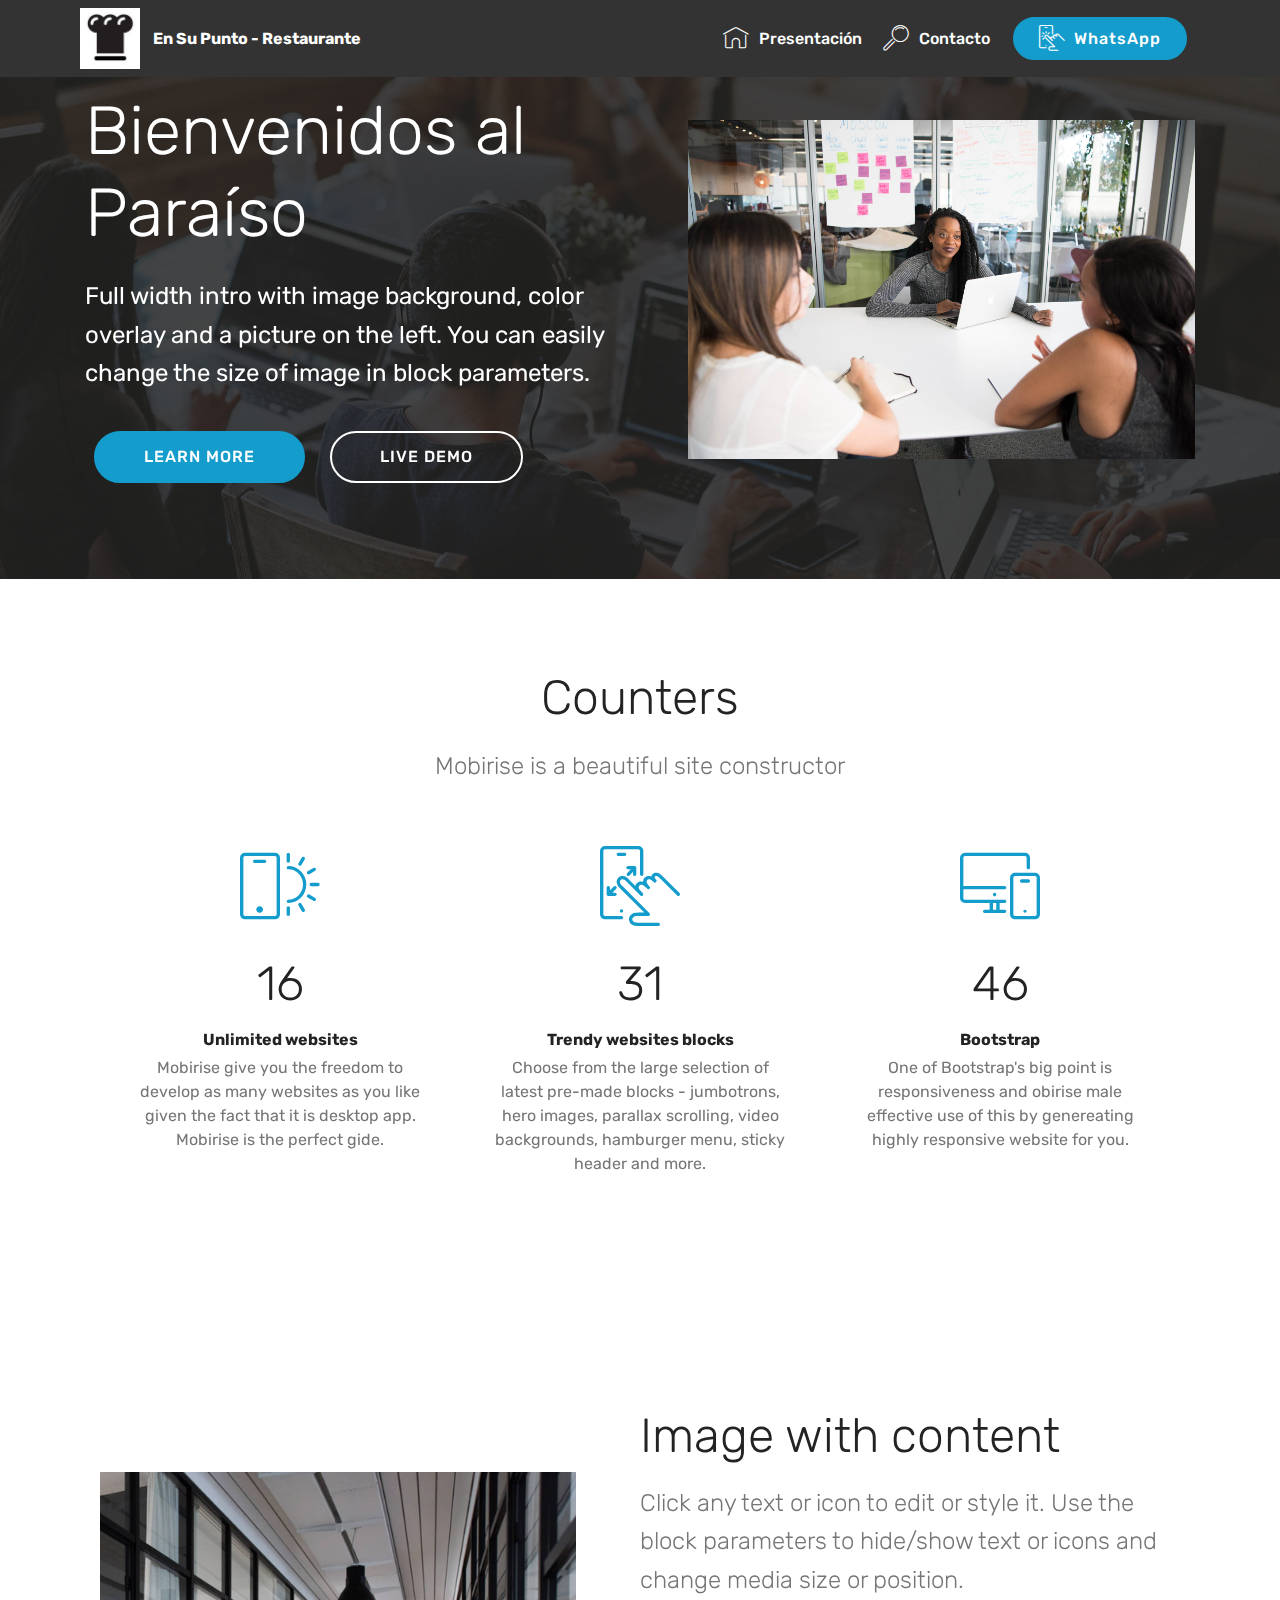
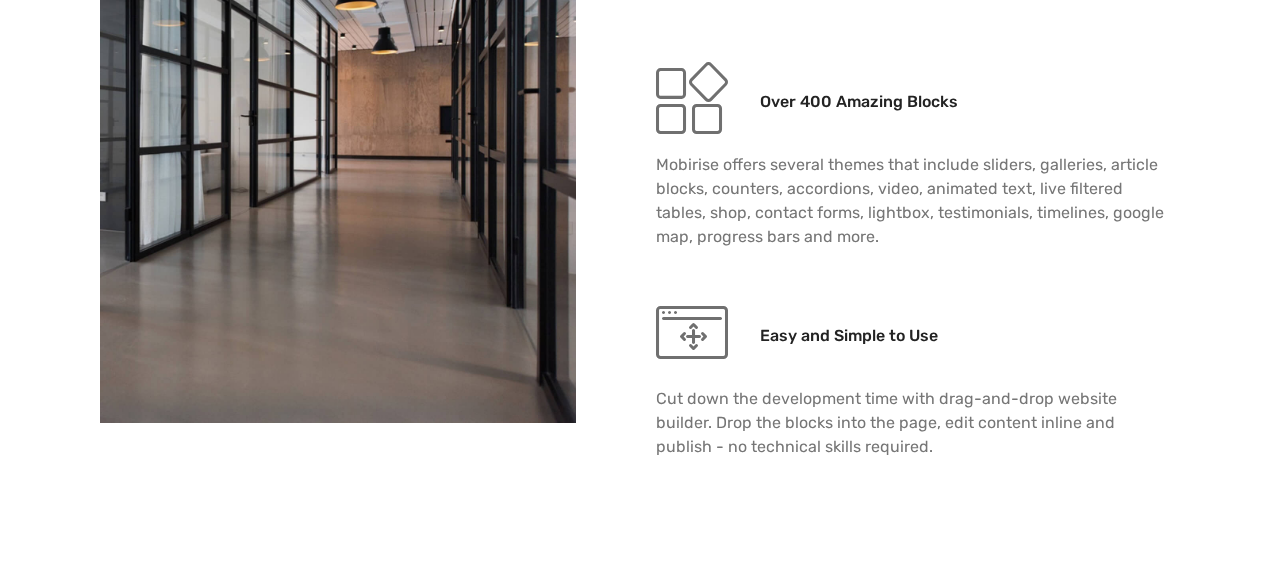
==== commit 2c55505b: "create github pages" ====
--- a/index.html
+++ b/index.html
@@ -62,7 +62,7 @@
     </nav>
 </section>
 
-<section class="engine"><a href="https://mobirise.info/m">free web design templates</a></section><section class="header3 cid-rQvp59JqZ3 mbr-parallax-background" id="header3-2">
+<section class="engine"><a href="https://mobirise.info/b">how to create a website for free</a></section><section class="header3 cid-rQvp59JqZ3 mbr-parallax-background" id="header3-2">
 
     
 
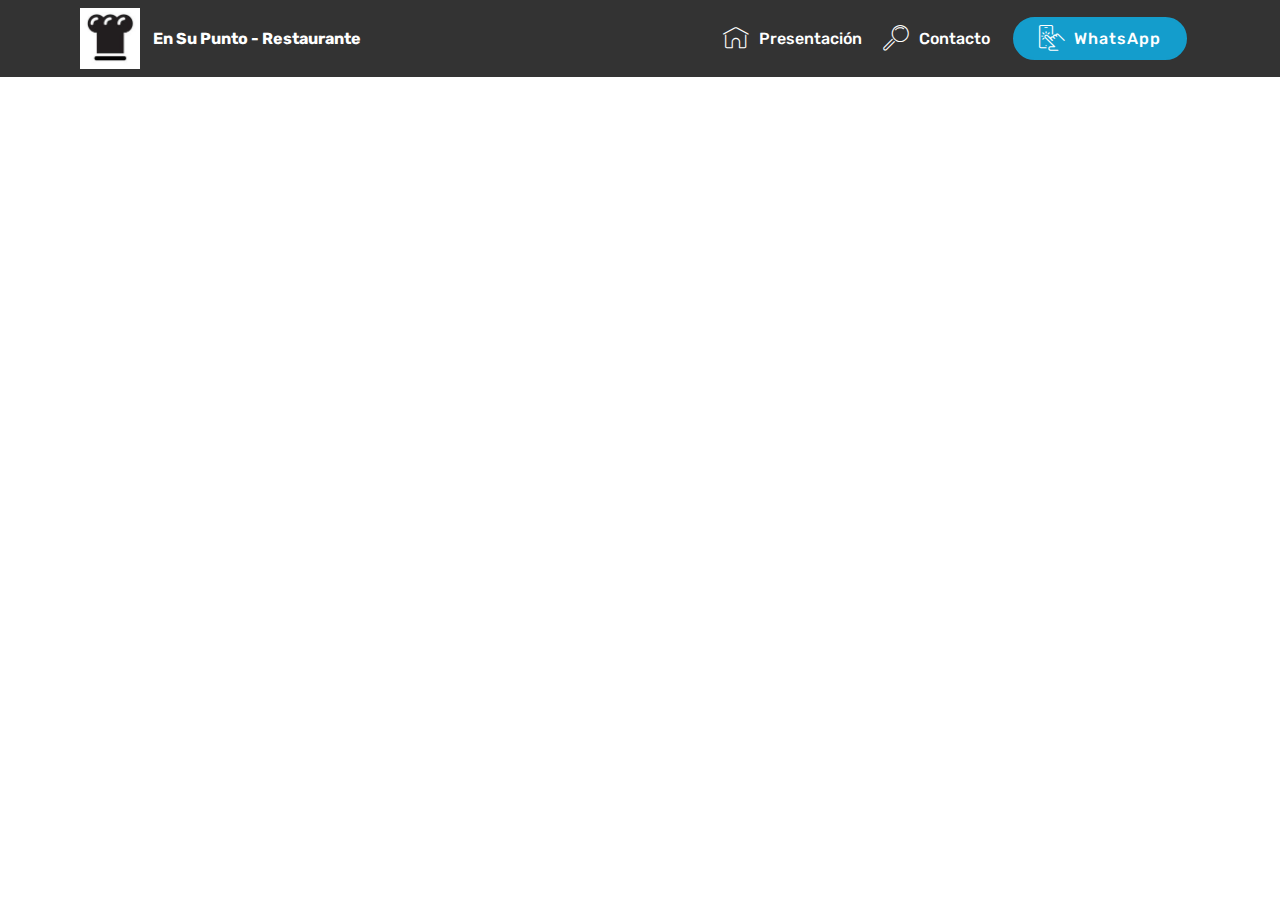
==== commit fb19b672: "create github pages" ====
--- a/index.html
+++ b/index.html
@@ -62,197 +62,15 @@
     </nav>
 </section>
 
-<section class="engine"><a href="https://mobirise.info/b">how to create a website for free</a></section><section class="header3 cid-rQvp59JqZ3 mbr-parallax-background" id="header3-2">
 
-    
-
-    <div class="mbr-overlay" style="opacity: 0.8; background-color: rgb(35, 35, 35);">
-    </div>
-
-    <div class="container">
-        <div class="media-container-row">
-            <div class="mbr-figure" style="width: 100%;">
-                <img src="assets/images/background2.jpg" alt="Mobirise" title="">
-            </div>
-
-            <div class="media-content">
-                <h1 class="mbr-section-title mbr-white pb-3 mbr-fonts-style display-1">Bienvenidos al Paraíso</h1>
-                
-                <div class="mbr-section-text mbr-white pb-3 ">
-                    <p class="mbr-text mbr-fonts-style display-5">
-                        Full width intro with image background, color overlay and a picture on the left. You can easily change the size of image in block parameters.
-                    </p>
-                </div>
-                <div class="mbr-section-btn">
-                    <a class="btn btn-md btn-primary display-4" href="https://mobirise.co">LEARN MORE</a>
-                    <a class="btn btn-md btn-white-outline display-4" href="https://mobirise.co">LIVE DEMO</a>
-                </div>
-            </div>
-        </div>
-    </div>
-
-</section>
-
-<section class="counters1 counters cid-rQvwTaXhdP" id="counters1-3">
-
-    
-
-    
-
-    <div class="container">
-        <h2 class="mbr-section-title pb-3 align-center mbr-fonts-style display-2">
-            Counters
-        </h2>
-        <h3 class="mbr-section-subtitle mbr-fonts-style display-5">
-            Mobirise is a beautiful site constructor
-        </h3>
-
-        <div class="container pt-4 mt-2">
-            <div class="media-container-row">
-                <div class="card p-3 align-center col-12 col-md-6 col-lg-4">
-                    <div class="panel-item p-3">
-                        <div class="card-img pb-3">
-                            <span class="mbri-mobirise mbr-iconfont"></span>
-                        </div>
-
-                        <div class="card-text">
-                            <h3 class="count pt-3 pb-3 mbr-fonts-style display-2">
-                                  100
-                            </h3>
-                            <h4 class="mbr-content-title mbr-bold mbr-fonts-style display-7">
-                                Unlimited websites
-                            </h4>
-                            <p class="mbr-content-text mbr-fonts-style display-7">
-                                Mobirise give you the freedom to develop as many websites as you like given the fact that it is desktop app. Mobirise is the perfect gide.
-                            </p>
-                        </div>
-                    </div>
-                </div>
-
-
-                <div class="card p-3 align-center col-12 col-md-6 col-lg-4">
-                    <div class="panel-item p-3">
-                        <div class="card-img pb-3">
-                            <span class="mbri-touch-swipe mbr-iconfont"></span>
-                        </div>
-                        <div class="card-text">
-                            <h3 class="count pt-3 pb-3 mbr-fonts-style display-2">
-                                  200
-                            </h3>
-                            <h4 class="mbr-content-title mbr-bold mbr-fonts-style display-7">
-                                Trendy websites blocks
-                            </h4>
-                            <p class="mbr-content-text mbr-fonts-style display-7">
-                                    Choose from the large selection of latest pre-made blocks - jumbotrons, hero images, parallax scrolling, video backgrounds, hamburger menu, sticky header and more.
-                            </p>
-                        </div>
-                    </div>
-                </div>
-
-                <div class="card p-3 align-center col-12 col-md-6 col-lg-4">
-                    <div class="panel-item p-3">
-                        <div class="card-img pb-3">
-                            <span class="mbri-responsive mbr-iconfont"></span>
-                        </div>
-                        <div class="card-text">
-                            <h3 class="count pt-3 pb-3 mbr-fonts-style display-2">
-                                  300
-                            </h3>
-                            <h4 class="mbr-content-title mbr-bold mbr-fonts-style display-7">
-                                Bootstrap
-                            </h4>
-                            <p class="mbr-content-text mbr-fonts-style display-7">
-                                    One of Bootstrap's big point is responsiveness and obirise male effective use of this by genereating highly responsive website for you.
-                            </p>
-                        </div>
-                    </div>
-                </div>
-
-
-                
-            </div>
-        </div>
-   </div>
-</section>
-
-<section class="features11 cid-rQvwWwH9GX" id="features11-4">
-
-    
-
-    
-
-    <div class="container">   
-        <div class="col-md-12">
-            <div class="media-container-row">
-                <div class="mbr-figure m-auto" style="width: 50%;">
-                    <img src="assets/images/background9.jpg" alt="Mobirise" title="">
-                </div>
-                <div class=" align-left aside-content">
-                    <h2 class="mbr-title pt-2 mbr-fonts-style display-2">
-                        Image with content
-                    </h2>
-                    <div class="mbr-section-text">
-                        <p class="mbr-text mb-5 pt-3 mbr-light mbr-fonts-style display-5">
-                        Click any text or icon to edit or style it. Use the block parameters to hide/show text or icons and change media size or position.
-                        </p>
-                    </div>
-
-                    <div class="block-content">
-                        <div class="card p-3 pr-3">
-                            <div class="media">
-                                <div class=" align-self-center card-img pb-3">
-                                    <span class="mbri-extension mbr-iconfont"></span>
-                                </div>     
-                                <div class="media-body">
-                                    <h4 class="card-title mbr-fonts-style display-7">
-                                        Over 400 Amazing Blocks
-                                    </h4>
-                                </div>
-                            </div>                
-
-                            <div class="card-box">
-                                <p class="block-text mbr-fonts-style display-7">
-                                   Mobirise offers several themes that include sliders, galleries, article blocks, counters, accordions, video, animated text, live filtered tables, shop, contact forms, lightbox, testimonials, timelines, google map, progress bars and more. 
-                                </p>
-                            </div>
-                        </div>
-
-                        <div class="card p-3 pr-3">
-                            <div class="media">
-                                <div class="align-self-center card-img pb-3">
-                                    <span class="mbri-drag-n-drop2 mbr-iconfont"></span>
-                                </div>     
-                                <div class="media-body">
-                                    <h4 class="card-title mbr-fonts-style display-7">
-                                        Easy and Simple to Use
-                                    </h4>
-                                </div>
-                            </div>                
-
-                            <div class="card-box">
-                                <p class="block-text mbr-fonts-style display-7">
-                                    Cut down the development time with drag-and-drop website builder. Drop the blocks into the page, edit content inline and publish - no technical skills required.
-                                </p>
-                            </div>
-                        </div>
-                    </div>
-                </div>
-            </div>
-        </div> 
-    </div>          
-</section>
-
-
-  <script src="assets/web/assets/jquery/jquery.min.js"></script>
+  <section class="engine"><a href="https://mobirise.info/m">free website design templates</a></section><script src="assets/web/assets/jquery/jquery.min.js"></script>
   <script src="assets/popper/popper.min.js"></script>
   <script src="assets/bootstrap/js/bootstrap.min.js"></script>
   <script src="assets/tether/tether.min.js"></script>
+  <script src="assets/smoothscroll/smooth-scroll.js"></script>
   <script src="assets/dropdown/js/nav-dropdown.js"></script>
   <script src="assets/dropdown/js/navbar-dropdown.js"></script>
   <script src="assets/touchswipe/jquery.touch-swipe.min.js"></script>
-  <script src="assets/parallax/jarallax.min.js"></script>
-  <script src="assets/viewportchecker/jquery.viewportchecker.js"></script>
-  <script src="assets/smoothscroll/smooth-scroll.js"></script>
   <script src="assets/theme/js/script.js"></script>
   
   
--- a/assets/mobirise/css/mbr-additional.css
+++ b/assets/mobirise/css/mbr-additional.css
@@ -1109,119 +1109,6 @@
 .cid-rQvoyXFi2P .dropdown-item:hover {
   color: #c1c1c1 !important;
 }
-.cid-rQvp59JqZ3 {
-  padding-top: 90px;
-  padding-bottom: 90px;
-  background-image: url("../../../assets/images/background4.jpg");
-}
-.cid-rQvp59JqZ3 .media-container-row {
-  flex-direction: row-reverse;
-  -webkit-flex-direction: row-reverse;
-}
-@media (min-width: 992px) {
-  .cid-rQvp59JqZ3 .mbr-figure {
-    padding-right: 4rem;
-    padding-right: 0;
-    padding-left: 4rem;
-  }
-}
-@media (max-width: 991px) {
-  .cid-rQvp59JqZ3 .mbr-figure {
-    padding-bottom: 3rem;
-  }
-}
-@media (max-width: 767px) {
-  .cid-rQvp59JqZ3 .mbr-text {
-    text-align: center;
-  }
-}
-.cid-rQvwTaXhdP {
-  padding-top: 90px;
-  padding-bottom: 90px;
-  background-color: #ffffff;
-}
-.cid-rQvwTaXhdP h3 {
-  text-align: center;
-}
-.cid-rQvwTaXhdP .mbr-section-subtitle {
-  color: #767676;
-  font-weight: 300;
-}
-.cid-rQvwTaXhdP .mbr-content-text {
-  color: #767676;
-}
-.cid-rQvwTaXhdP .panel-item {
-  background: #ffffff;
-}
-.cid-rQvwTaXhdP .card {
-  word-wrap: break-word;
-}
-.cid-rQvwTaXhdP .mbr-iconfont {
-  font-size: 80px;
-  color: #149dcc;
-}
-.cid-rQvwWwH9GX {
-  padding-top: 90px;
-  padding-bottom: 90px;
-  background-color: #ffffff;
-}
-.cid-rQvwWwH9GX h2 {
-  text-align: left;
-}
-.cid-rQvwWwH9GX h4 {
-  text-align: left;
-  font-weight: 500;
-}
-.cid-rQvwWwH9GX p {
-  color: #767676;
-  text-align: left;
-}
-.cid-rQvwWwH9GX .aside-content {
-  flex-basis: 100%;
-  -webkit-flex-basis: 100%;
-}
-.cid-rQvwWwH9GX .block-content {
-  display: -webkit-flex;
-  flex-direction: column;
-  -webkit-flex-direction: column;
-  word-break: break-word;
-}
-.cid-rQvwWwH9GX .media {
-  margin: initial;
-  align-items: center;
-  -webkit-align-items: center;
-}
-.cid-rQvwWwH9GX .mbr-figure {
-  align-self: flex-start;
-  -webkit-align-self: flex-start;
-  -webkit-flex-shrink: 0;
-  flex-shrink: 0;
-}
-.cid-rQvwWwH9GX .card-img {
-  padding-right: 2rem;
-  width: auto;
-}
-.cid-rQvwWwH9GX .card-img span {
-  font-size: 72px;
-  color: #707070;
-}
-@media (min-width: 992px) {
-  .cid-rQvwWwH9GX .mbr-figure {
-    padding-right: 4rem;
-  }
-}
-@media (max-width: 991px) {
-  .cid-rQvwWwH9GX .mbr-figure {
-    padding-right: 0;
-    padding-bottom: 1rem;
-    margin-bottom: 2rem;
-  }
-}
-@media (max-width: 300px) {
-  .cid-rQvwWwH9GX .card-img span {
-    font-size: 40px !important;
-  }
-}
 .cid-rQvoyXFi2P .navbar {
   padding: .5rem 0;
   background: #333333;
--- a/assets/mobirise/css/mbr-additional.css
+++ b/assets/mobirise/css/mbr-additional.css
@@ -1109,119 +1109,6 @@
 .cid-rQvoyXFi2P .dropdown-item:hover {
   color: #c1c1c1 !important;
 }
-.cid-rQvp59JqZ3 {
-  padding-top: 90px;
-  padding-bottom: 90px;
-  background-image: url("../../../assets/images/background4.jpg");
-}
-.cid-rQvp59JqZ3 .media-container-row {
-  flex-direction: row-reverse;
-  -webkit-flex-direction: row-reverse;
-}
-@media (min-width: 992px) {
-  .cid-rQvp59JqZ3 .mbr-figure {
-    padding-right: 4rem;
-    padding-right: 0;
-    padding-left: 4rem;
-  }
-}
-@media (max-width: 991px) {
-  .cid-rQvp59JqZ3 .mbr-figure {
-    padding-bottom: 3rem;
-  }
-}
-@media (max-width: 767px) {
-  .cid-rQvp59JqZ3 .mbr-text {
-    text-align: center;
-  }
-}
-.cid-rQvwTaXhdP {
-  padding-top: 90px;
-  padding-bottom: 90px;
-  background-color: #ffffff;
-}
-.cid-rQvwTaXhdP h3 {
-  text-align: center;
-}
-.cid-rQvwTaXhdP .mbr-section-subtitle {
-  color: #767676;
-  font-weight: 300;
-}
-.cid-rQvwTaXhdP .mbr-content-text {
-  color: #767676;
-}
-.cid-rQvwTaXhdP .panel-item {
-  background: #ffffff;
-}
-.cid-rQvwTaXhdP .card {
-  word-wrap: break-word;
-}
-.cid-rQvwTaXhdP .mbr-iconfont {
-  font-size: 80px;
-  color: #149dcc;
-}
-.cid-rQvwWwH9GX {
-  padding-top: 90px;
-  padding-bottom: 90px;
-  background-color: #ffffff;
-}
-.cid-rQvwWwH9GX h2 {
-  text-align: left;
-}
-.cid-rQvwWwH9GX h4 {
-  text-align: left;
-  font-weight: 500;
-}
-.cid-rQvwWwH9GX p {
-  color: #767676;
-  text-align: left;
-}
-.cid-rQvwWwH9GX .aside-content {
-  flex-basis: 100%;
-  -webkit-flex-basis: 100%;
-}
-.cid-rQvwWwH9GX .block-content {
-  display: -webkit-flex;
-  flex-direction: column;
-  -webkit-flex-direction: column;
-  word-break: break-word;
-}
-.cid-rQvwWwH9GX .media {
-  margin: initial;
-  align-items: center;
-  -webkit-align-items: center;
-}
-.cid-rQvwWwH9GX .mbr-figure {
-  align-self: flex-start;
-  -webkit-align-self: flex-start;
-  -webkit-flex-shrink: 0;
-  flex-shrink: 0;
-}
-.cid-rQvwWwH9GX .card-img {
-  padding-right: 2rem;
-  width: auto;
-}
-.cid-rQvwWwH9GX .card-img span {
-  font-size: 72px;
-  color: #707070;
-}
-@media (min-width: 992px) {
-  .cid-rQvwWwH9GX .mbr-figure {
-    padding-right: 4rem;
-  }
-}
-@media (max-width: 991px) {
-  .cid-rQvwWwH9GX .mbr-figure {
-    padding-right: 0;
-    padding-bottom: 1rem;
-    margin-bottom: 2rem;
-  }
-}
-@media (max-width: 300px) {
-  .cid-rQvwWwH9GX .card-img span {
-    font-size: 40px !important;
-  }
-}
 .cid-rQvoyXFi2P .navbar {
   padding: .5rem 0;
   background: #333333;
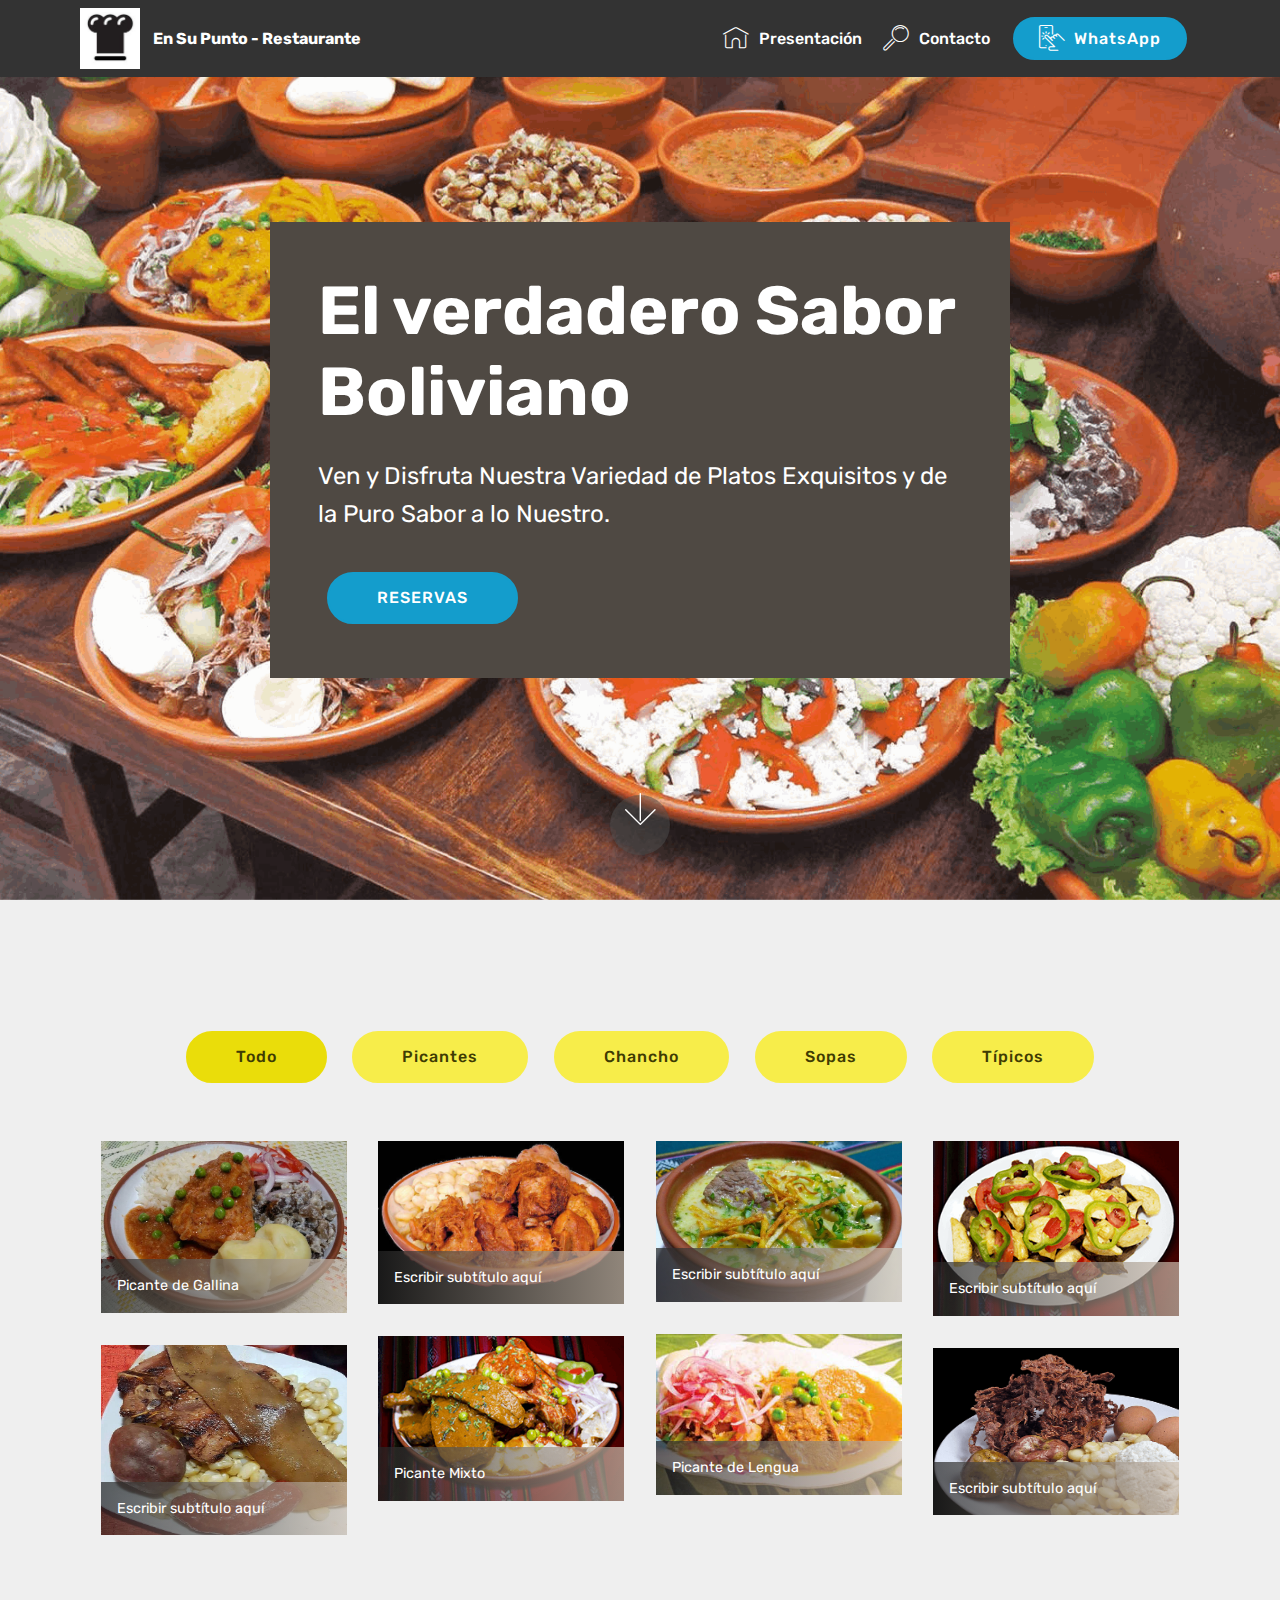
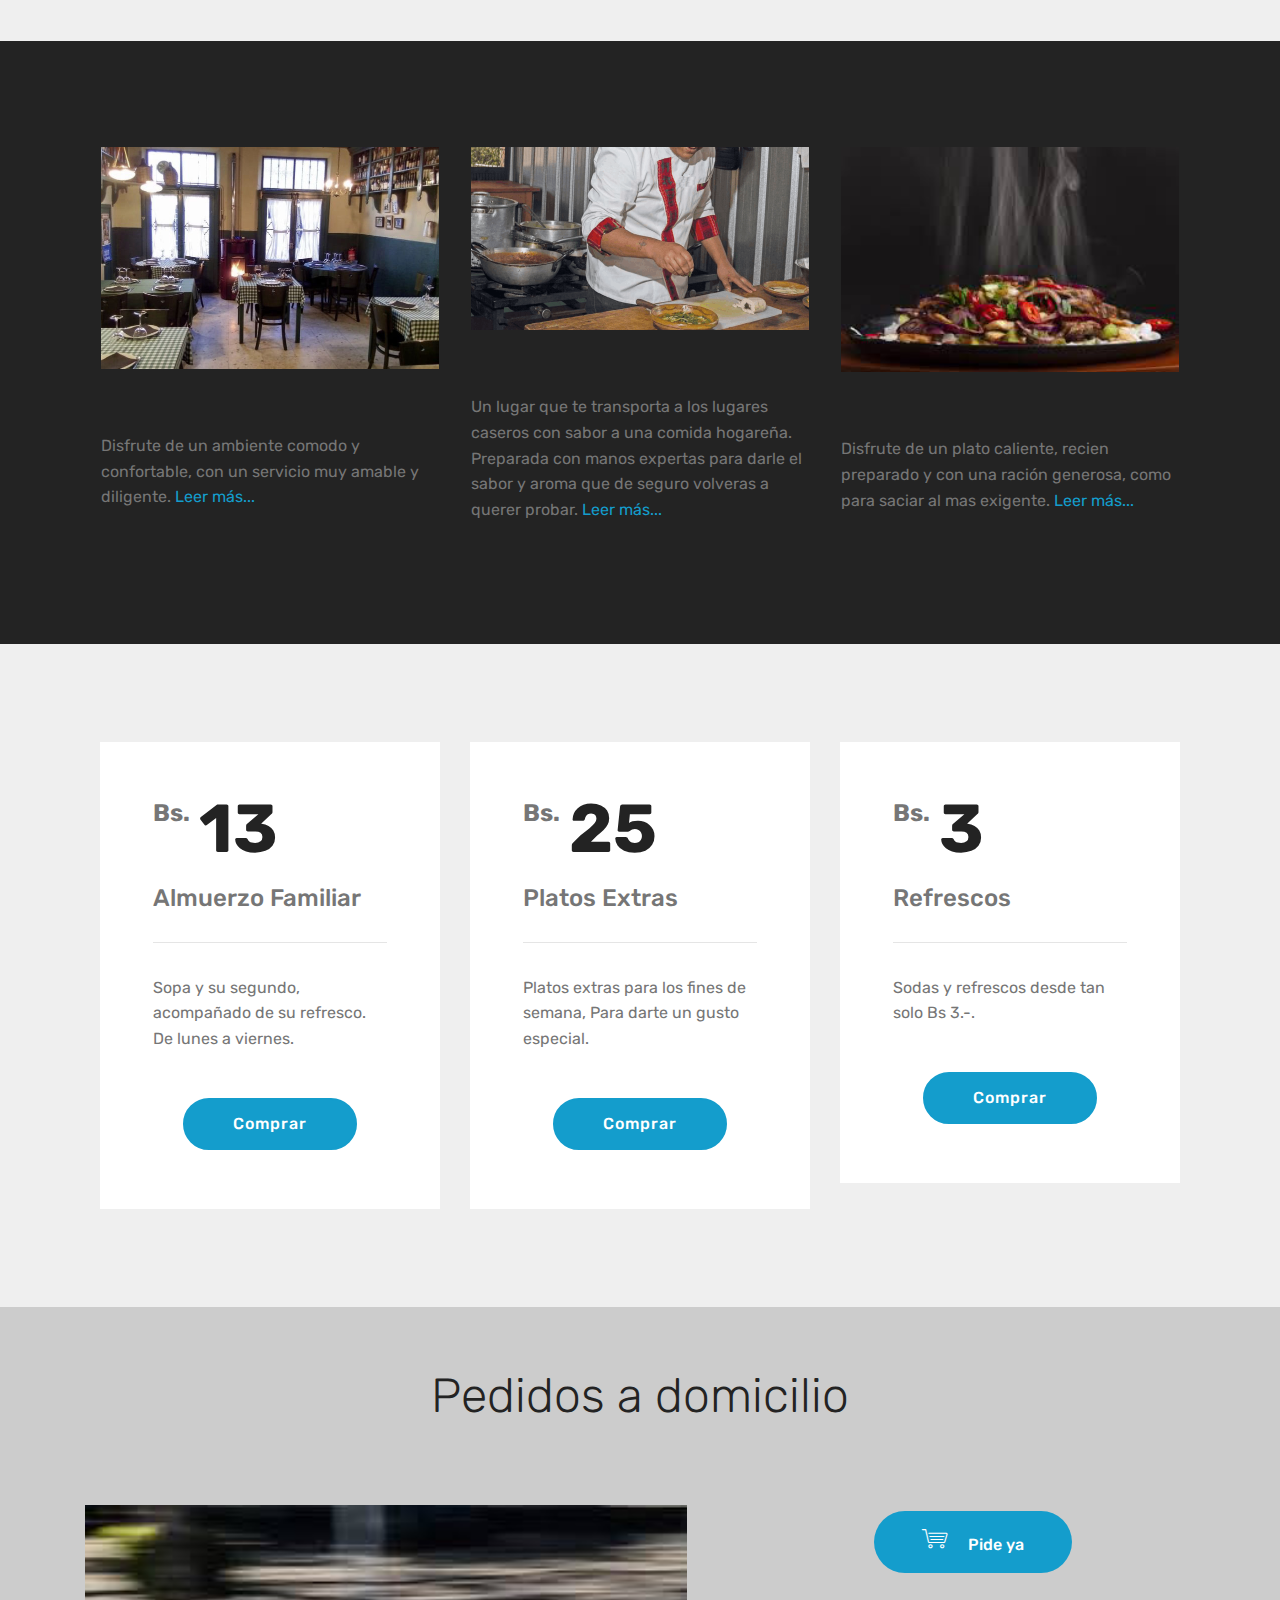
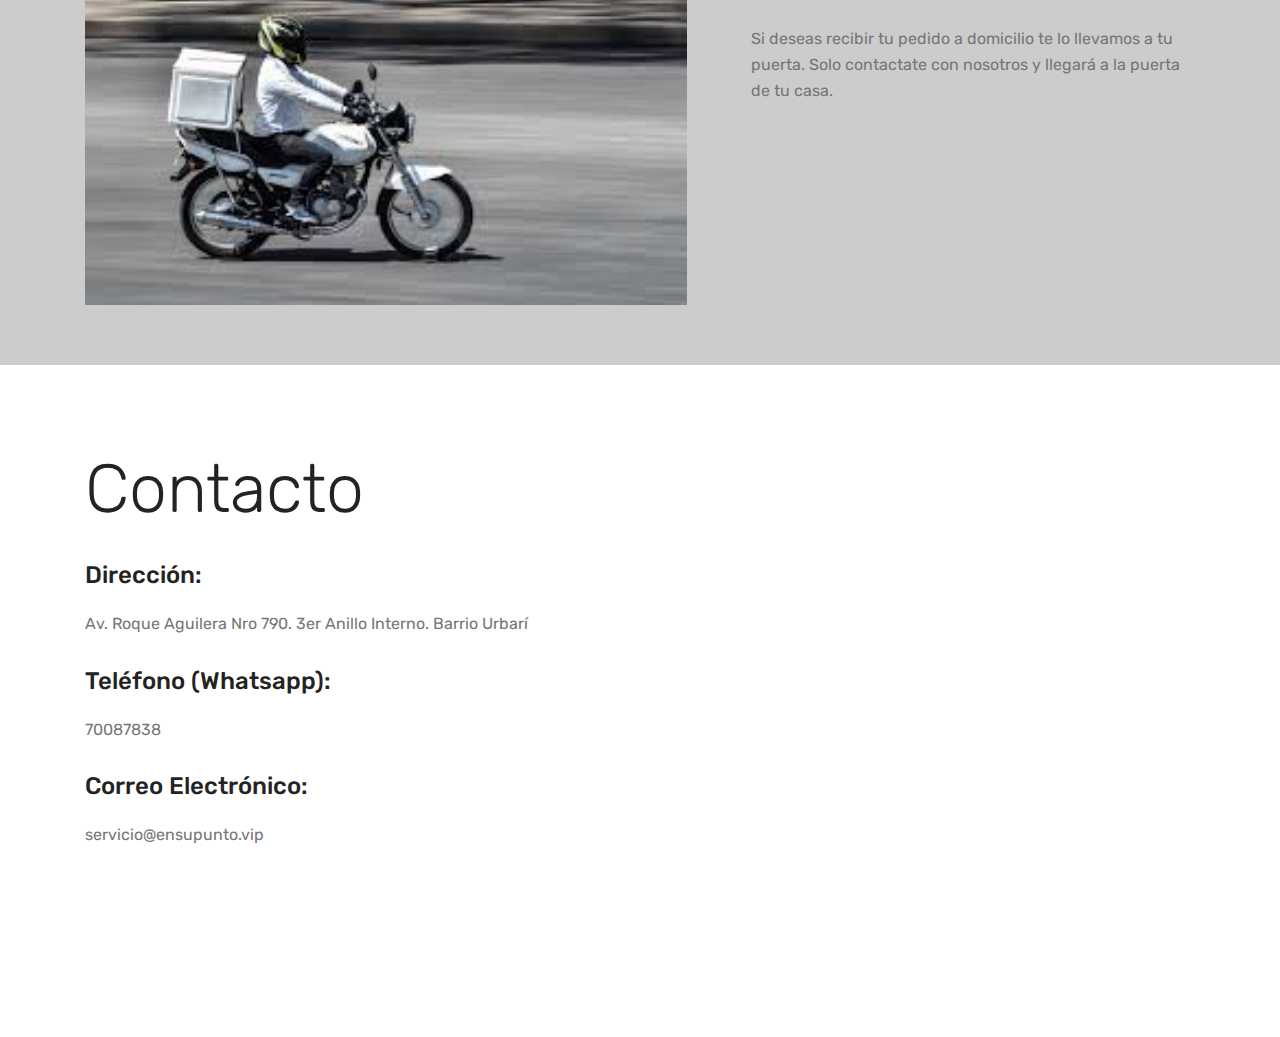
==== commit 33567ad0: "create github pages" ====
--- a/index.html
+++ b/index.html
@@ -7,23 +7,24 @@
   <meta name="generator" content="Mobirise v4.12.0, mobirise.com">
   <meta name="viewport" content="width=device-width, initial-scale=1, minimum-scale=1">
   <link rel="shortcut icon" href="assets/images/restaurant-icon-122x123.jpg" type="image/x-icon">
-  <meta name="description" content="">
-  
-  <title>Home</title>
+  <meta name="description" content="El Mejor Restaurante con la comida más sabrosa de la ciudad">
+  
+  <title>En Su Punto - Restaurante</title>
   <link rel="stylesheet" href="assets/web/assets/mobirise-icons/mobirise-icons.css">
   <link rel="stylesheet" href="assets/bootstrap/css/bootstrap.min.css">
   <link rel="stylesheet" href="assets/bootstrap/css/bootstrap-grid.min.css">
   <link rel="stylesheet" href="assets/bootstrap/css/bootstrap-reboot.min.css">
+  <link rel="stylesheet" href="assets/dropdown/css/style.css">
   <link rel="stylesheet" href="assets/tether/tether.min.css">
-  <link rel="stylesheet" href="assets/dropdown/css/style.css">
   <link rel="stylesheet" href="assets/theme/css/style.css">
+  <link rel="stylesheet" href="assets/gallery/style.css">
   <link rel="preload" as="style" href="assets/mobirise/css/mbr-additional.css"><link rel="stylesheet" href="assets/mobirise/css/mbr-additional.css" type="text/css">
   
   
   
 </head>
 <body>
-  <section class="menu cid-rQvoyXFi2P" once="menu" id="menu1-0">
+  <section class="menu cid-rQvoyXFi2P" once="menu" id="menu1-5">
 
     
 
@@ -62,16 +63,313 @@
     </nav>
 </section>
 
-
-  <section class="engine"><a href="https://mobirise.info/m">free website design templates</a></section><script src="assets/web/assets/jquery/jquery.min.js"></script>
+<section class="engine"><a href="https://mobirise.info/s">free bootstrap theme</a></section><section class="header10 cid-rRUrIrhIPZ mbr-fullscreen mbr-parallax-background" id="header10-6">
+
+    
+
+    
+
+    <div class="container">
+        <div class="media-container-column mbr-white p-5 align-left col-lg-8 col-md-10 m-auto">
+            <h1 class="mbr-section-title mbr-bold pb-3 mbr-fonts-style display-1">El verdadero Sabor Boliviano</h1>
+            
+            <p class="mbr-text pb-3 mbr-fonts-style display-5">
+               Ven y Disfruta Nuestra Variedad de Platos Exquisitos y de la Puro Sabor a lo Nuestro.</p>
+            <div class="mbr-section-btn"><a class="btn btn-md btn-primary display-4" href="https://wa.me/59170087838">RESERVAS</a></div>
+        </div>
+    </div>
+
+    <div class="mbr-arrow hidden-sm-down" aria-hidden="true">
+        <a href="#next">
+            <i class="mbri-down mbr-iconfont"></i>
+        </a>
+    </div>
+</section>
+
+<section class="mbr-gallery mbr-slider-carousel cid-rRUz5iMiHK" id="gallery2-7">
+
+    
+
+    <div class="container">
+        <div><!-- Filter --><div class="mbr-gallery-filter container gallery-filter-active"><ul buttons="0"><li class="mbr-gallery-filter-all"><a class="btn btn-md btn-success active display-4" href="">Todo</a></li></ul></div><!-- Gallery --><div class="mbr-gallery-row"><div class="mbr-gallery-layout-default"><div><div><div class="mbr-gallery-item mbr-gallery-item--p2" data-video-url="false" data-tags="Picantes"><div href="#lb-gallery2-7" data-slide-to="0" data-toggle="modal"><img src="assets/images/picantegallina2-959x672-800x561.jpg" alt="" title="Sopa de Maní"><span class="icon-focus"></span><span class="mbr-gallery-title mbr-fonts-style display-7">Picante de Gallina</span></div></div><div class="mbr-gallery-item mbr-gallery-item--p2" data-video-url="false" data-tags="Chancho"><div href="#lb-gallery2-7" data-slide-to="1" data-toggle="modal"><img src="assets/images/chicharron-534x356-534x356.jpg" alt="" title="Chicharron"><span class="icon-focus"></span><span class="mbr-gallery-title mbr-fonts-style display-7">Escribir subtítulo aquí</span></div></div><div class="mbr-gallery-item mbr-gallery-item--p2" data-video-url="false" data-tags="Sopas"><div href="#lb-gallery2-7" data-slide-to="2" data-toggle="modal"><img src="assets/images/sopademani-987x648-800x525.jpg" alt="" title=""><span class="icon-focus"></span><span class="mbr-gallery-title mbr-fonts-style display-7">Escribir subtítulo aquí</span></div></div><div class="mbr-gallery-item mbr-gallery-item--p2" data-video-url="false" data-tags="Típicos"><div href="#lb-gallery2-7" data-slide-to="3" data-toggle="modal"><img src="assets/images/piquemacho-304x217-304x217.png" alt="" title=""><span class="icon-focus"></span><span class="mbr-gallery-title mbr-fonts-style display-7">Escribir subtítulo aquí</span></div></div><div class="mbr-gallery-item mbr-gallery-item--p2" data-video-url="false" data-tags="Picantes"><div href="#lb-gallery2-7" data-slide-to="4" data-toggle="modal"><img src="assets/images/picantelengua-368x241-368x241.jpg" alt="" title="Picante de Lengua"><span class="icon-focus"></span><span class="mbr-gallery-title mbr-fonts-style display-7">Picante de Lengua</span></div></div><div class="mbr-gallery-item mbr-gallery-item--p2" data-video-url="false" data-tags="Picantes"><div href="#lb-gallery2-7" data-slide-to="5" data-toggle="modal"><img src="assets/images/picantemixto-302x203-302x203.png" alt="" title="Picante Mixto"><span class="icon-focus"></span><span class="mbr-gallery-title mbr-fonts-style display-7">Picante Mixto</span></div></div><div class="mbr-gallery-item mbr-gallery-item--p2" data-video-url="false" data-tags="Chancho"><div href="#lb-gallery2-7" data-slide-to="6" data-toggle="modal"><img src="assets/images/kjaras-692x537-692x537.jpg" alt="" title="kjaras"><span class="icon-focus"></span><span class="mbr-gallery-title mbr-fonts-style display-7">Escribir subtítulo aquí</span></div></div><div class="mbr-gallery-item mbr-gallery-item--p2" data-video-url="false" data-tags="Típicos"><div href="#lb-gallery2-7" data-slide-to="7" data-toggle="modal"><img src="assets/images/charque-588x401-588x401.png" alt="" title="Charque"><span class="icon-focus"></span><span class="mbr-gallery-title mbr-fonts-style display-7">Escribir subtítulo aquí</span></div></div></div></div><div class="clearfix"></div></div></div><!-- Lightbox --><div data-app-prevent-settings="" class="mbr-slider modal fade carousel slide" tabindex="-1" data-keyboard="true" data-interval="false" id="lb-gallery2-7"><div class="modal-dialog"><div class="modal-content"><div class="modal-body"><div class="carousel-inner"><div class="carousel-item"><img src="assets/images/picantegallina2-959x672.jpg" alt="" title="Sopa de Maní"></div><div class="carousel-item"><img src="assets/images/chicharron-534x356.jpg" alt="" title="Chicharron"></div><div class="carousel-item"><img src="assets/images/sopademani-987x648.jpg" alt="" title=""></div><div class="carousel-item"><img src="assets/images/piquemacho-304x217.png" alt="" title=""></div><div class="carousel-item"><img src="assets/images/picantelengua-368x241.jpg" alt="" title="Picante de Lengua"></div><div class="carousel-item"><img src="assets/images/picantemixto-302x203.png" alt="" title="Picante Mixto"></div><div class="carousel-item active"><img src="assets/images/kjaras-692x537.jpg" alt="" title="kjaras"></div><div class="carousel-item"><img src="assets/images/charque-588x401.png" alt="" title="Charque"></div></div><a class="carousel-control carousel-control-prev" role="button" data-slide="prev" href="#lb-gallery2-7"><span class="mbri-left mbr-iconfont" aria-hidden="true"></span><span class="sr-only">Previous</span></a><a class="carousel-control carousel-control-next" role="button" data-slide="next" href="#lb-gallery2-7"><span class="mbri-right mbr-iconfont" aria-hidden="true"></span><span class="sr-only">Next</span></a><a class="close" href="#" role="button" data-dismiss="modal"><span class="sr-only">Close</span></a></div></div></div></div></div>
+    </div>
+
+</section>
+
+<section class="features2 cid-rRVfhLGO7h" id="features2-9">
+
+    
+
+    
+    
+    <div class="container">
+        <div class="media-container-row">
+            <div class="card p-3 col-12 col-md-6 col-lg-4">
+                <div class="card-wrapper">
+                    <div class="card-img">
+                        <img src="assets/images/sala2-676x443.jpg" alt="Mobirise" title="">
+                    </div>
+                    <div class="card-box">
+                        <h4 class="card-title pb-3 mbr-fonts-style display-7">
+                            No Coding
+                        </h4>
+                        <p class="mbr-text mbr-fonts-style display-7">
+                            Disfrute de un ambiente comodo y confortable, con un servicio muy amable y diligente. <a href="https://mobirise.co">Leer más...</a>
+                        </p>
+                    </div>
+                </div>
+            </div>
+
+            <div class="card p-3 col-12 col-md-6 col-lg-4">
+                <div class="card-wrapper">
+                    <div class="card-img">
+                        <img src="assets/images/chef1-676x366.png" alt="Mobirise" title="">
+                    </div>
+                    <div class="card-box ">
+                        <h4 class="card-title pb-3 mbr-fonts-style display-7">
+                            Mobile Friendly
+                        </h4>
+                        <p class="mbr-text mbr-fonts-style display-7">Un lugar que te transporta a los lugares caseros con sabor a una comida hogareña. Preparada con manos expertas para darle el sabor y aroma que de seguro volveras a querer probar. <a href="https://mobirise.co">Leer más...</a>
+                        </p>
+                    </div>
+                </div>
+            </div>
+
+            <div class="card p-3 col-12 col-md-6 col-lg-4">
+                <div class="card-wrapper">
+                    <div class="card-img">
+                        <img src="assets/images/caliente-275x183.jpg" alt="Mobirise" title="">
+                    </div>
+                    <div class="card-box">
+                        <h4 class="card-title pb-3 mbr-fonts-style display-7">
+                            Unique Styles
+                        </h4>
+                        <p class="mbr-text mbr-fonts-style display-7">Disfrute de un plato caliente, recien preparado y con una ración generosa, como para saciar al mas exigente. <a href="https://mobirise.co">Leer más...</a>
+                        </p>
+                    </div>
+                </div>
+            </div>
+
+            
+        </div>
+    </div>
+</section>
+
+<section class="pricing-table3 cid-rRVuIqxt1G" id="pricing-tables3-a">
+
+    
+
+    
+    <div class="container">
+        <div class="media-container-row">
+            <div class=" col-12 col-lg-4 col-md-6 my-2">
+                <div class="pricing">
+                    <div class="plan-header">
+                        <div class="plan-price">
+                            <span class="price-value mbr-fonts-style display-5">Bs.&nbsp;</span>
+                            <span class="price-figure mbr-fonts-style display-1">13</span>
+                            <h3 class="plan-title mbr-fonts-style display-5">
+                                Almuerzo Familiar</h3>
+                            <hr>
+                        </div>
+                    </div>
+                    <div class="plan-body">
+                        <p class="mbr-text mbr-fonts-style display-7">
+                            Sopa y su segundo, acompañado de su refresco. De lunes a viernes.
+                        </p>
+                        <div class="mbr-section-btn pt-4 text-center"><a href="https://wa.me/59170087838" class="btn btn-primary display-4">Comprar</a></div>
+                    </div>
+                </div>
+            </div>
+
+            <div class="col-12 col-lg-4 col-md-6 my-2">
+                <div class="pricing">
+                    <div class="plan-header">
+                        <div class="plan-price">
+                            <span class="price-value mbr-fonts-style display-5">Bs.&nbsp;</span>
+                            <span class="price-figure mbr-fonts-style display-1">25</span>
+                            <h3 class="plan-title mbr-fonts-style display-5">
+                                Platos Extras</h3>
+                            <hr>
+                        </div>
+                    </div>
+                    <div class="plan-body">
+                        <p class="mbr-text mbr-fonts-style display-7">Platos extras para los fines de semana, Para darte un gusto especial.
+                        </p>
+                        <div class="mbr-section-btn pt-4 text-center"><a href="https://wa.me/59170087838" class="btn btn-primary display-4">Comprar</a></div>
+                    </div>
+                </div>
+            </div>
+
+            <div class="col-12 col-lg-4 col-md-6 my-2">
+                <div class="pricing">
+                    <div class="plan-header">
+                        <div class="plan-price">
+                            <span class="price-value mbr-fonts-style display-5">Bs.&nbsp;</span>
+                            <span class="price-figure mbr-fonts-style display-1">3</span>
+                            <h3 class="plan-title mbr-fonts-style display-5">
+                                Refrescos</h3>
+                            <hr>
+                        </div>
+                    </div>
+                    <div class="plan-body ">
+                        <p class="mbr-text mbr-fonts-style display-7">
+                            Sodas y refrescos desde tan solo Bs 3.-.
+                        </p>
+                        <div class="mbr-section-btn pt-4 text-center"><a href="https://wa.me/59170087838" class="btn btn-primary display-4">Comprar</a></div>
+                    </div>
+                </div>
+            </div>
+
+        </div>
+    </div>
+</section>
+
+<section class="tabs4 cid-rRVvwHgAHz" id="tabs4-b">
+
+    
+
+    
+
+    <div class="container">
+        <h2 class="mbr-section-title align-center pb-3 mbr-fonts-style display-2">Pedidos a domicilio</h2>
+        
+
+        <div class="media-container-row mt-5 pt-3">
+            <div class="mbr-figure" style="width: 60%;">
+                <img src="assets/images/moto-275x183.jpg" alt="Mobirise" title="">
+            </div>
+            <div class="tabs-container">
+                <ul class="nav nav-tabs" role="tablist">
+                    <li class="nav-item"><a class="nav-link mbr-fonts-style active show display-7" role="tab" data-toggle="tab" href="#tabs4-b_tab0" aria-selected="true"><span class="mbri-shopping-cart mbr-iconfont mbr-iconfont-btn"></span>&nbsp; &nbsp; &nbsp;Pide ya</a></li>
+                    
+                    
+                    
+                    
+                    
+                </ul>
+                <div class="tab-content">
+                    <div id="tab1" class="tab-pane in active" role="tabpanel">
+                        <div class="row">
+                            <div class="col-md-12">
+                                <p class="mbr-text py-5 mbr-fonts-style display-7">Si deseas recibir tu pedido a domicilio te lo llevamos a tu puerta. Solo contactate con nosotros y llegará a la puerta de tu casa.</p>
+                            </div>
+                        </div>
+                    </div>
+                    <div id="tab2" class="tab-pane" role="tabpanel">
+                        <div class="row">
+                            <div class="col-md-12">
+                                <p class="mbr-text py-5 mbr-fonts-style display-7">
+                                    Mobirise themes are based on Bootstrap 3 and Bootstrap 4 - most powerful mobile first framework. Now, even if you're not code-savvy, you can be a part of an exciting growing bootstrap community.</p>
+                            </div>
+                        </div>
+                    </div>
+                    <div id="tab3" class="tab-pane" role="tabpanel">
+                        <div class="row">
+                            <div class="col-md-12">
+                                <p class="mbr-text py-5 mbr-fonts-style display-7">
+                                    Choose from the large selection of latest pre-made blocks - full-screen intro, bootstrap carousel, content slider, responsive image gallery with lightbox, parallax scrolling, video backgrounds, hamburger menu, sticky header and more.
+                                </p>
+                            </div>
+                        </div>
+                    </div>
+                    <div id="tab4" class="tab-pane" role="tabpanel">
+                        <div class="row">
+                            <div class="col-md-12">
+                                <p class="mbr-text py-5 mbr-fonts-style display-7">
+                                    Sites made with Mobirise are 100% mobile-friendly according the latest Google Test and Google loves those websites (officially)!
+                                </p>
+                            </div>
+                        </div>
+                    </div>
+                    <div id="tab5" class="tab-pane" role="tabpanel">
+                        <div class="row">
+                            <div class="col-md-12">
+                                <p class="mbr-text py-5 mbr-fonts-style display-7">
+                                    Mobirise themes are based on Bootstrap 3 and Bootstrap 4 - most powerful mobile first framework. Now, even if you're not code-savvy, you can be a part of an exciting growing bootstrap community.
+                                </p>
+                            </div>
+                        </div>
+                    </div>
+                    <div id="tab6" class="tab-pane" role="tabpanel">
+                        <div class="row">
+                            <div class="col-md-12">
+                                <p class="mbr-text py-5 mbr-fonts-style display-7">
+                                    Choose from the large selection of latest pre-made blocks - full-screen intro, bootstrap carousel, content slider, responsive image gallery with lightbox, parallax scrolling, video backgrounds, hamburger menu, sticky header and more.
+                                </p>
+                            </div>
+                        </div>
+                    </div>
+                </div>
+            </div>
+        </div>
+    </div>
+</section>
+
+<section class="mbr-section contacts1 cid-rRVwrEqUmK" id="contacts1-d">
+    <!---->
+    
+    <!---->
+    <!--Overlay-->
+    
+    <!--Container-->
+    <div class="container">
+        <div class="row">
+            <!--Titles-->
+            <div class="title col-12">
+                <h2 class="align-left mbr-fonts-style display-1">Contacto</h2>
+                
+            </div>
+            <!--Left-->
+            <div class="col-12 col-md-6">
+                <div class="left-block wrapper">
+                    <div class="b b-adress">
+                        <h5 class="align-left mbr-fonts-style m-0 display-5">Dirección:
+                        </h5>
+                        <p class="mbr-text align-left mbr-fonts-style display-7">
+                            Av. Roque Aguilera Nro 790. 3er Anillo Interno. Barrio Urbarí</p>
+                    </div>
+                    <div class="b b-phone">
+                        <h5 class="align-left mbr-fonts-style m-0 display-5">Teléfono (Whatsapp):
+                        </h5>
+                        <p class="mbr-text align-left mbr-fonts-style display-7">
+                            70087838</p>
+                    </div>
+                    <div class="b b-mail">
+                        <h5 class="align-left mbr-fonts-style m-0 display-5">Correo Electrónico:
+                        </h5>
+                        <p class="mbr-text align-left mbr-fonts-style display-7">
+                            servicio@ensupunto.vip</p>
+                    </div>
+                </div>
+            </div>
+            <!--Right-->
+            <div class="col-12 col-md-6">
+                <div class="google-map"><iframe frameborder="0" style="border:0" src="https://www.google.com/maps/embed/v1/place?key=AIzaSyCy9r70T3NYf3PhvVflTo0_zdif2_IoIYs&amp;q=place_id:ChIJv4tGc6DC8ZMRI8qEFSxEoBA" allowfullscreen=""></iframe></div>
+            </div>
+        </div>
+    </div>
+</section>
+
+
+  <script src="assets/web/assets/jquery/jquery.min.js"></script>
   <script src="assets/popper/popper.min.js"></script>
   <script src="assets/bootstrap/js/bootstrap.min.js"></script>
-  <script src="assets/tether/tether.min.js"></script>
+  <script src="assets/masonry/masonry.pkgd.min.js"></script>
+  <script src="assets/imagesloaded/imagesloaded.pkgd.min.js"></script>
   <script src="assets/smoothscroll/smooth-scroll.js"></script>
   <script src="assets/dropdown/js/nav-dropdown.js"></script>
   <script src="assets/dropdown/js/navbar-dropdown.js"></script>
   <script src="assets/touchswipe/jquery.touch-swipe.min.js"></script>
+  <script src="assets/tether/tether.min.js"></script>
+  <script src="assets/mbr-tabs/mbr-tabs.js"></script>
+  <script src="assets/bootstrapcarouselswipe/bootstrap-carousel-swipe.js"></script>
+  <script src="assets/vimeoplayer/jquery.mb.vimeo_player.js"></script>
+  <script src="assets/parallax/jarallax.min.js"></script>
   <script src="assets/theme/js/script.js"></script>
+  <script src="assets/gallery/player.min.js"></script>
+  <script src="assets/gallery/script.js"></script>
+  <script src="assets/slidervideo/script.js"></script>
   
   
 </body>
--- a/assets/gallery/style.css
+++ b/assets/gallery/style.css
@@ -0,0 +1,440 @@
+/*-------
+
+   Gallery
+
+-------*/
+.mbr-gallery .mbr-gallery-item {
+  position: relative;
+  display: inline-block;
+  width: 25%;
+  cursor: pointer; }
+
+@media (max-width: 768px) {
+  .mbr-gallery .mbr-gallery-item {
+    width: 50%; } }
+@media (max-width: 400px) {
+  .mbr-gallery .mbr-gallery-item {
+    width: 100%; } }
+.mbr-gallery .icon-focus,
+.mbr-gallery .icon-video {
+  position: absolute;
+  top: calc(50% - 32px);
+  left: calc(50% - 24px);
+  font-family: 'MobiriseIcons' !important;
+  font-size: 3rem !important;
+  color: #fff;
+  opacity: 0;
+  transition: .2s opacity ease-in-out;
+  z-index: 5; }
+
+.mbr-gallery .icon-focus::before {
+  content: '\e96b'; }
+
+.mbr-gallery .icon-video::before {
+  content: '\e95c'; }
+
+.mbr-gallery .mbr-gallery-item > div:hover .icon-focus,
+.mbr-gallery .mbr-gallery-item > div:hover .icon-video {
+  opacity: 1; }
+
+.mbr-gallery .mbr-gallery-item img {
+  width: 100%;
+  opacity: 1;
+  -webkit-transition: .2s opacity ease-in-out;
+  transition: .2s opacity ease-in-out; }
+
+.mbr-gallery .mbr-gallery-item > div:hover img {
+  opacity: 1; }
+
+.mbr-gallery .mbr-gallery-item > div {
+  background: #fff;
+  display: block;
+  outline: none;
+  position: relative; }
+
+.mbr-gallery .mbr-gallery-item .icon {
+  -webkit-transform: translateX(-50%) translateY(-50%);
+  -webkit-transition: .2s opacity ease-in-out;
+  color: #000;
+  font-size: 30px;
+  height: 69px;
+  left: 50%;
+  opacity: 0;
+  position: absolute;
+  top: 50%;
+  transform: translateX(-50%) translateY(-50%);
+  transition: .2s opacity ease-in-out;
+  width: 69px; }
+
+.mbr-gallery .mbr-gallery-item .icon::after,
+.mbr-gallery .mbr-gallery-item .icon::before {
+  content: '';
+  display: block;
+  position: absolute;
+  height: 69px;
+  width: 1px;
+  margin-left: 34.5px;
+  background-color: #fff; }
+
+.mbr-gallery .mbr-gallery-item .icon::after {
+  width: 69px;
+  height: 1px;
+  margin-left: 0;
+  margin-top: 34.5px; }
+
+.mbr-gallery .mbr-gallery-item > div:hover .icon {
+  opacity: 1; }
+
+.mbr-gallery .mbr-gallery-item > div:hover::before {
+  opacity: .9; }
+
+.mbr-gallery .mbr-gallery-item > div:hover .mbr-gallery-title {
+  background: transparent !important; }
+
+/* remove spacing */
+.mbr-gallery .mbr-gallery-row.no-gutter {
+  margin: 0; }
+
+.mbr-gallery .mbr-gallery-row.no-gutter .mbr-gallery-item {
+  padding: 0; }
+
+/* container */
+.mbr-gallery .container.mbr-gallery-layout-default {
+  padding: 93px 0; }
+
+/* fix horizontal scrollbar */
+.mbr-gallery .mbr-gallery-layout-article,
+.mbr-gallery .mbr-gallery-layout-default {
+  overflow: hidden; }
+
+/* lightbox */
+.mbr-gallery .modal {
+  position: fixed;
+  overflow: hidden;
+  padding-right: 0 !important; }
+
+.mbr-gallery .modal-content {
+  border-radius: 0;
+  border: none;
+  background: transparent; }
+
+.mbr-gallery .modal-body {
+  padding: 0; }
+
+.mbr-gallery .modal-body img {
+  width: 100%; }
+
+.mbr-gallery .modal .close {
+  position: fixed;
+  background: #1b1b1b;
+  opacity: .5;
+  font-size: 35px;
+  font-weight: 300;
+  width: 70px;
+  height: 70px;
+  border-radius: 50%;
+  color: #fff;
+  top: 2.5rem;
+  right: 2.5rem;
+  line-height: 70px;
+  border: none;
+  text-align: center;
+  text-shadow: none;
+  z-index: 5;
+  -webkit-transition: opacity .3s ease;
+  -moz-transition: opacity .3s ease;
+  -o-transition: opacity .3s ease;
+  transition: opacity .3s ease;
+  font-family: 'MobiriseIcons'; }
+  .mbr-gallery .modal .close::before {
+    content: '\e91a'; }
+
+.mbr-gallery .modal .close:hover {
+  opacity: 1;
+  background: #000;
+  color: #fff; }
+
+.mbr-gallery .modal-dialog {
+  max-width: 100% !important; }
+
+.mbr-gallery .modal.in .modal-dialog {
+  margin: 0 auto; }
+
+/* modal back color opacity */
+.modal-backdrop.in {
+  opacity: .8;
+  filter: alpha(opacity=80); }
+
+@media (max-width: 768px) {
+  .mbr-gallery .carousel-control,
+  .mbr-gallery .carousel-indicators,
+  .mbr-gallery .modal .close {
+    position: fixed; } }
+/* fix fade in effect */
+.mbr-gallery .modal.fade .modal-dialog {
+  -webkit-transition: margin-top .3s ease-out;
+  -moz-transition: margin-top .3s ease-out;
+  -o-transition: margin-top .3s ease-out;
+  transition: margin-top .3s ease-out; }
+
+.mbr-gallery .modal.fade .modal-dialog,
+.mbr-gallery .modal.in .modal-dialog {
+  -webkit-transform: none;
+  -ms-transform: none;
+  -o-transform: none;
+  transform: none; }
+
+/*-------
+
+   Slider
+
+-------*/
+.mbr-slider .carousel-inner > .active,
+.mbr-slider .carousel-inner > .next,
+.mbr-slider .carousel-inner > .prev {
+  display: table; }
+
+.mbr-slider .carousel-control {
+  position: absolute;
+  width: 70px;
+  height: 70px;
+  top: 50%;
+  margin-top: -35px;
+  line-height: 70px;
+  border-radius: 50%;
+  font-size: 35px;
+  border: 0;
+  opacity: .5;
+  text-shadow: none;
+  z-index: 5;
+  color: #fff;
+  -webkit-transition: all .2s ease-in-out 0s;
+  -o-transition: all .2s ease-in-out 0s;
+  transition: all .2s ease-in-out 0s; }
+
+.mbr-gallery .mbr-slider .carousel-control {
+  position: fixed; }
+
+@media (max-width: 991px) {
+  .mbr-gallery .mbr-slider .carousel-control {
+    bottom: 2.5rem;
+    margin-top: 0;
+    top: auto;
+    z-index: 17; } }
+.mbr-gallery .mbr-slider .carousel-inner > .active {
+  display: block; }
+
+.mbr-slider .carousel-control.left {
+  left: 0;
+  margin-left: 2.5rem; }
+
+.mbr-slider .carousel-control.right {
+  right: 0;
+  margin-right: 2.5rem; }
+
+.mbr-slider .carousel-control .icon-next,
+.mbr-slider .carousel-control .icon-prev {
+  margin-top: -18px;
+  font-size: 40px;
+  line-height: 27px; }
+
+.mbr-slider .carousel-control:hover {
+  background: #1b1b1b;
+  color: #fff;
+  opacity: 1; }
+
+.mbr-slider .carousel-indicators {
+  position: absolute;
+  bottom: 0;
+  margin-bottom: 1.5rem !important; }
+
+@media (max-width: 543px) {
+  .mbr-slider .carousel-indicators {
+    display: none; } }
+.carousel-indicators .active,
+.carousel-indicators li {
+  width: 15px;
+  height: 15px;
+  margin: 3px;
+  background: #1b1b1b;
+  opacity: .5; }
+
+.carousel-indicators .active {
+  background: #fff; }
+
+.carousel-indicators li {
+  max-width: 15px;
+  max-height: 15px;
+  border-radius: 50%; }
+
+.container .carousel-indicators {
+  margin-bottom: 3px; }
+
+.mbr-gallery .mbr-slider .carousel-indicators {
+  position: fixed;
+  margin-bottom: 2.5rem !important; }
+
+@media (max-width: 991px) {
+  .mbr-gallery .mbr-slider .carousel-indicators {
+    margin-bottom: 3.625rem !important;
+    padding-left: 2.5rem;
+    padding-right: 2.5rem; } }
+.mbr-slider .carousel-indicators .active,
+.mbr-slider .carousel-indicators li {
+  width: 7px;
+  height: 7px;
+  margin: 3px;
+  background: #1b1b1b;
+  border: 4px solid #1b1b1b;
+  opacity: .5; }
+
+.mbr-slider .carousel-indicators .active {
+  background: #fff; }
+
+@media (max-width: 767px) {
+  .mbr-slider .carousel-control {
+    top: auto;
+    bottom: 20px; }
+
+  .mbr-slider > .container .carousel-control {
+    margin-bottom: 0; } }
+/* boxed slider */
+.mbr-slider > .boxed-slider {
+  position: relative;
+  padding: 93px 0; }
+
+.mbr-slider > .boxed-slider > div {
+  position: relative; }
+
+.mbr-slider > .container img {
+  width: 100%; }
+
+.mbr-slider > .container img + .row {
+  position: absolute;
+  top: 50%;
+  left: 0;
+  right: 0;
+  -webkit-transform: translateY(-50%);
+  -moz-transform: translateY(-50%);
+  transform: translateY(-50%);
+  z-index: 2; }
+
+.mbr-slider .mbr-section {
+  padding: 0;
+  background-attachment: scroll; }
+
+.mbr-slider .mbr-table-cell {
+  padding: 0; }
+
+.mbr-slider > .container .carousel-indicators {
+  margin-bottom: 3px; }
+
+/* article slider */
+.mbr-slider > .article-slider .mbr-section,
+.mbr-slider > .article-slider .mbr-section .mbr-table-cell {
+  padding-top: 0;
+  padding-bottom: 0; }
+
+.modal-backdrop.show {
+  opacity: .7; }
+
+.video-container .mbr-background-video iframe {
+  width: 100%;
+  height: 100%; }
+
+.mbr-gallery-item__hided {
+  position: absolute !important;
+  left: 0 !important;
+  width: 0 !important;
+  height: 0;
+  padding: 0 !important; }
+
+.mbr-gallery-item__hided img {
+  display: none !important; }
+
+.mbr-gallery-item__hided span {
+  display: none !important; }
+
+.mbr-gallery-filter {
+  padding-top: 30px;
+  padding-bottom: 30px;
+  text-align: center; }
+  .mbr-gallery-filter li {
+    display: inline-block;
+    padding: 5px 0;
+    transition: all .3s ease-out; }
+    .mbr-gallery-filter li .btn {
+      cursor: pointer; }
+  .mbr-gallery-filter.gallery-filter__bg li {
+    color: #fff; }
+  .mbr-gallery-filter.gallery-filter__bg .active {
+    color: #000;
+    background-color: #fff; }
+  .mbr-gallery-filter ul {
+    display: inline-block;
+    width: 100%;
+    padding-left: 0;
+    margin-bottom: 0;
+    list-style: none; }
+
+.mbr-gallery-item > div {
+  position: relative; }
+
+.mbr-gallery-item--p1 {
+  padding: 0.5rem; }
+
+.mbr-gallery-item--p2 {
+  padding: 1rem; }
+
+.mbr-gallery-item--p3 {
+  padding: 1.5rem; }
+
+.mbr-gallery-item--p4 {
+  padding: 2rem; }
+
+.mbr-gallery-item--p5 {
+  padding: 2.5rem; }
+
+.mbr-gallery-item--p6 {
+  padding: 3rem; }
+
+.mbr-gallery .mbr-gallery-item--p4 {
+  width: 33.333%; }
+
+.mbr-gallery .mbr-gallery-item--p6, .mbr-gallery .mbr-gallery-item--p5 {
+  width: 50%; }
+
+@media (max-width: 992px) {
+  .mbr-gallery-item--p1 {
+    padding: 0.5rem; }
+
+  .mbr-gallery-item--p2 {
+    padding: 0.8rem; }
+
+  .mbr-gallery-item--p3 {
+    padding: 1rem; }
+
+  .mbr-gallery-item--p4 {
+    padding: 1.5rem; }
+
+  .mbr-gallery-item--p5 {
+    padding: 1.8rem; }
+
+  .mbr-gallery-item--p6 {
+    padding: 2rem; }
+
+  .mbr-gallery .mbr-gallery-item--p2,
+  .mbr-gallery .mbr-gallery-item--p3 {
+    width: 50%; }
+
+  .mbr-gallery .mbr-gallery-item--p6,
+  .mbr-gallery .mbr-gallery-item--p5,
+  .mbr-gallery .mbr-gallery-item--p4 {
+    width: 100%; } }
+@media (max-width: 400px) {
+  .mbr-gallery .mbr-gallery-item--p3,
+  .mbr-gallery .mbr-gallery-item--p2,
+  .mbr-gallery .mbr-gallery-item--p1 {
+    width: 100%; } }
+
+/*# sourceMappingURL=style.css.map */
--- a/assets/mobirise/css/mbr-additional.css
+++ b/assets/mobirise/css/mbr-additional.css
@@ -1109,6 +1109,277 @@
 .cid-rQvoyXFi2P .dropdown-item:hover {
   color: #c1c1c1 !important;
 }
+.cid-rShks4gQBo {
+  background-image: url("../../../assets/images/background1.jpg");
+}
+.cid-rShks4gQBo .mbr-section-subtitle {
+  letter-spacing: .2rem;
+}
+.cid-rShks4gQBo .media-container-column {
+  background-color: #4f4943;
+}
+@media (max-width: 767px) {
+  .cid-rShks4gQBo .media-container-column {
+    padding: 1rem !important;
+  }
+}
+.cid-rShkGpl5d9 {
+  padding-top: 90px;
+  padding-bottom: 90px;
+  background-color: #ffffff;
+}
+.cid-rShkGpl5d9 .mbr-slider .carousel-control {
+  background: #1b1b1b;
+}
+.cid-rShkGpl5d9 .mbr-slider .carousel-control-prev {
+  left: 0;
+  margin-left: 2.5rem;
+}
+.cid-rShkGpl5d9 .mbr-slider .carousel-control-next {
+  right: 0;
+  margin-right: 2.5rem;
+}
+.cid-rShkGpl5d9 .mbr-slider .modal-body .close {
+  background: #1b1b1b;
+}
+.cid-rShkGpl5d9 .mbr-gallery-item > div::before {
+  content: '';
+  position: absolute;
+  left: 0;
+  top: 0;
+  width: 100%;
+  height: 100%;
+  background: #554346;
+  opacity: 0;
+  -webkit-transition: 0.2s opacity ease-in-out;
+  transition: 0.2s opacity ease-in-out;
+  background: linear-gradient(to left, #554346, #45505b) !important;
+}
+.cid-rShkGpl5d9 .mbr-gallery-item > div:hover .mbr-gallery-title::before {
+  background: transparent !important;
+}
+.cid-rShkGpl5d9 .mbr-gallery-item > div:hover:before {
+  opacity: 0.7 !important;
+}
+.cid-rShkGpl5d9 .mbr-gallery-title {
+  font-size: .9em;
+  position: absolute;
+  display: block;
+  width: 100%;
+  bottom: 0;
+  padding: 1rem;
+  color: #fff;
+  z-index: 2;
+}
+.cid-rShkGpl5d9 .mbr-gallery-title:before {
+  content: " ";
+  width: 100%;
+  height: 100%;
+  top: 0;
+  left: 0;
+  z-index: -1;
+  position: absolute;
+  background: #554346 !important;
+  opacity: 0.7;
+  -webkit-transition: 0.2s background ease-in-out;
+  transition: 0.2s background ease-in-out;
+  background: linear-gradient(to left, #554346, #45505b) !important;
+}
+.cid-rShkUoLyna {
+  padding-top: 90px;
+  padding-bottom: 90px;
+  background-color: #efefef;
+}
+.cid-rShkUoLyna .card-box {
+  padding: 0 2rem;
+}
+.cid-rShkUoLyna .mbr-section-btn {
+  padding-top: 1rem;
+}
+.cid-rShkUoLyna .mbr-section-btn a {
+  margin-top: 1rem;
+  margin-bottom: 0;
+}
+.cid-rShkUoLyna h4 {
+  font-weight: 500;
+  margin-bottom: 0;
+  text-align: left;
+  padding-top: 2rem;
+}
+.cid-rShkUoLyna p {
+  margin-bottom: 0;
+  text-align: left;
+  padding-top: 1.5rem;
+}
+.cid-rShkUoLyna .mbr-text {
+  color: #767676;
+}
+.cid-rShkUoLyna .card-wrapper {
+  height: 100%;
+  padding-bottom: 2rem;
+  background: #ffffff;
+  box-shadow: 0px 0px 0px 0px rgba(0, 0, 0, 0);
+  transition: box-shadow 0.3s;
+}
+.cid-rShkUoLyna .card-wrapper:hover {
+  box-shadow: 0px 0px 30px 0px rgba(0, 0, 0, 0.05);
+  transition: box-shadow 0.3s;
+}
+.cid-rShl0xgg0T {
+  padding-top: 90px;
+  padding-bottom: 90px;
+  background-color: #efefef;
+}
+.cid-rShl0xgg0T .pricing {
+  padding: 3.3rem;
+  color: #767676;
+  background-color: #fff;
+}
+@media (max-width: 767px) {
+  .cid-rShl0xgg0T .pricing {
+    padding: 1.5rem;
+  }
+}
+.cid-rShl0xgg0T .plan-header,
+.cid-rShl0xgg0T .plan-body {
+  background-color: #fff;
+}
+.cid-rShl0xgg0T .plan-title {
+  margin-top: 1.4rem;
+}
+.cid-rShl0xgg0T .price-figure {
+  font-weight: 700;
+  color: #232323;
+}
+@media (max-width: 550px) {
+  .cid-rShl0xgg0T .price-figure {
+    font-size: 4.25rem;
+  }
+}
+.cid-rShl0xgg0T .price-value {
+  font-weight: 700;
+  vertical-align: top;
+}
+.cid-rShl0xgg0T hr {
+  margin: 2rem 0;
+}
+.cid-rShl43bAY0 {
+  padding-top: 60px;
+  padding-bottom: 60px;
+  background-color: #f9f9f9;
+}
+.cid-rShl43bAY0 .nav-tabs {
+  -webkit-justify-content: center;
+  justify-content: center;
+  -webkit-flex-wrap: wrap;
+  flex-wrap: wrap;
+  border-bottom: none;
+}
+.cid-rShl43bAY0 .nav-tabs .nav-link {
+  box-sizing: border-box;
+  color: #767676;
+  font-style: normal;
+  font-weight: 500;
+  border-radius: 3px;
+  border: 1px solid #767676;
+  padding: 1rem 3rem;
+  margin: 0.4rem .8rem !important;
+  transition: all .3s;
+}
+.cid-rShl43bAY0 .nav-tabs .nav-link:hover {
+  background-color: #149dcc;
+}
+.cid-rShl43bAY0 .nav-tabs .nav-link:focus {
+  box-shadow: none;
+  background-color: #149dcc;
+}
+.cid-rShl43bAY0 .nav-tabs .nav-link.active {
+  font-weight: 500;
+  color: #ffffff;
+  font-style: normal;
+  border: none;
+  background: #149dcc;
+}
+.cid-rShl43bAY0 .nav-tabs .nav-link.active:hover {
+  border: none;
+}
+.cid-rShl43bAY0 .mbr-section-subtitle {
+  color: #767676;
+}
+.cid-rShl43bAY0 p {
+  color: #767676;
+}
+.cid-rShl43bAY0 .mbr-figure {
+  -webkit-flex-shrink: 0;
+  flex-shrink: 0;
+  -webkit-align-self: flex-start;
+  align-self: flex-start;
+  padding-right: 4rem;
+}
+.cid-rShl43bAY0 .mbr-text {
+  word-break: break-word;
+}
+@media (max-width: 991px) {
+  .cid-rShl43bAY0 .mbr-figure {
+    padding-right: 0;
+    padding-left: 0;
+    padding-bottom: 2rem;
+  }
+}
+.cid-rShl5lGjeV {
+  padding-top: 90px;
+  padding-bottom: 90px;
+  background-color: #ffffff;
+}
+.cid-rShl5lGjeV div.b {
+  padding-top: 2rem;
+}
+.cid-rShl5lGjeV .mbr-text {
+  color: #767676;
+  margin: 0;
+  padding-top: 1.5rem;
+}
+.cid-rShl5lGjeV a:not([href]):not([tabindex]) {
+  color: #fff;
+  border-radius: 3px;
+}
+.cid-rShl5lGjeV .google-map {
+  height: 25rem;
+  position: relative;
+}
+.cid-rShl5lGjeV .google-map iframe {
+  height: 100%;
+  width: 100%;
+}
+.cid-rShl5lGjeV .google-map [data-state-details] {
+  color: #6b6763;
+  font-family: Montserrat;
+  height: 1.5em;
+  margin-top: -0.75em;
+  padding-left: 1.25rem;
+  padding-right: 1.25rem;
+  position: absolute;
+  text-align: center;
+  top: 50%;
+  width: 100%;
+}
+.cid-rShl5lGjeV .google-map[data-state] {
+  background: #e9e5dc;
+}
+.cid-rShl5lGjeV .google-map[data-state="loading"] [data-state-details] {
+  display: none;
+}
+.cid-rShl5lGjeV div.left-block.wrapper {
+  height: 100%;
+  display: flex;
+  flex-direction: column;
+  justify-content: flex-start;
+}
+@media (max-width: 767px) {
+  .cid-rShl5lGjeV div.left-block.wrapper {
+    padding-bottom: 3rem;
+  }
+}
 .cid-rQvoyXFi2P .navbar {
   padding: .5rem 0;
   background: #333333;
@@ -1726,7 +1997,7 @@
   border-radius: 3px;
 }
 .cid-rRVwrEqUmK .google-map {
-  height: 25rem;
+  height: 26rem;
   position: relative;
 }
 .cid-rRVwrEqUmK .google-map iframe {
--- a/assets/mobirise/css/mbr-additional.css
+++ b/assets/mobirise/css/mbr-additional.css
@@ -1109,6 +1109,277 @@
 .cid-rQvoyXFi2P .dropdown-item:hover {
   color: #c1c1c1 !important;
 }
+.cid-rShks4gQBo {
+  background-image: url("../../../assets/images/background1.jpg");
+}
+.cid-rShks4gQBo .mbr-section-subtitle {
+  letter-spacing: .2rem;
+}
+.cid-rShks4gQBo .media-container-column {
+  background-color: #4f4943;
+}
+@media (max-width: 767px) {
+  .cid-rShks4gQBo .media-container-column {
+    padding: 1rem !important;
+  }
+}
+.cid-rShkGpl5d9 {
+  padding-top: 90px;
+  padding-bottom: 90px;
+  background-color: #ffffff;
+}
+.cid-rShkGpl5d9 .mbr-slider .carousel-control {
+  background: #1b1b1b;
+}
+.cid-rShkGpl5d9 .mbr-slider .carousel-control-prev {
+  left: 0;
+  margin-left: 2.5rem;
+}
+.cid-rShkGpl5d9 .mbr-slider .carousel-control-next {
+  right: 0;
+  margin-right: 2.5rem;
+}
+.cid-rShkGpl5d9 .mbr-slider .modal-body .close {
+  background: #1b1b1b;
+}
+.cid-rShkGpl5d9 .mbr-gallery-item > div::before {
+  content: '';
+  position: absolute;
+  left: 0;
+  top: 0;
+  width: 100%;
+  height: 100%;
+  background: #554346;
+  opacity: 0;
+  -webkit-transition: 0.2s opacity ease-in-out;
+  transition: 0.2s opacity ease-in-out;
+  background: linear-gradient(to left, #554346, #45505b) !important;
+}
+.cid-rShkGpl5d9 .mbr-gallery-item > div:hover .mbr-gallery-title::before {
+  background: transparent !important;
+}
+.cid-rShkGpl5d9 .mbr-gallery-item > div:hover:before {
+  opacity: 0.7 !important;
+}
+.cid-rShkGpl5d9 .mbr-gallery-title {
+  font-size: .9em;
+  position: absolute;
+  display: block;
+  width: 100%;
+  bottom: 0;
+  padding: 1rem;
+  color: #fff;
+  z-index: 2;
+}
+.cid-rShkGpl5d9 .mbr-gallery-title:before {
+  content: " ";
+  width: 100%;
+  height: 100%;
+  top: 0;
+  left: 0;
+  z-index: -1;
+  position: absolute;
+  background: #554346 !important;
+  opacity: 0.7;
+  -webkit-transition: 0.2s background ease-in-out;
+  transition: 0.2s background ease-in-out;
+  background: linear-gradient(to left, #554346, #45505b) !important;
+}
+.cid-rShkUoLyna {
+  padding-top: 90px;
+  padding-bottom: 90px;
+  background-color: #efefef;
+}
+.cid-rShkUoLyna .card-box {
+  padding: 0 2rem;
+}
+.cid-rShkUoLyna .mbr-section-btn {
+  padding-top: 1rem;
+}
+.cid-rShkUoLyna .mbr-section-btn a {
+  margin-top: 1rem;
+  margin-bottom: 0;
+}
+.cid-rShkUoLyna h4 {
+  font-weight: 500;
+  margin-bottom: 0;
+  text-align: left;
+  padding-top: 2rem;
+}
+.cid-rShkUoLyna p {
+  margin-bottom: 0;
+  text-align: left;
+  padding-top: 1.5rem;
+}
+.cid-rShkUoLyna .mbr-text {
+  color: #767676;
+}
+.cid-rShkUoLyna .card-wrapper {
+  height: 100%;
+  padding-bottom: 2rem;
+  background: #ffffff;
+  box-shadow: 0px 0px 0px 0px rgba(0, 0, 0, 0);
+  transition: box-shadow 0.3s;
+}
+.cid-rShkUoLyna .card-wrapper:hover {
+  box-shadow: 0px 0px 30px 0px rgba(0, 0, 0, 0.05);
+  transition: box-shadow 0.3s;
+}
+.cid-rShl0xgg0T {
+  padding-top: 90px;
+  padding-bottom: 90px;
+  background-color: #efefef;
+}
+.cid-rShl0xgg0T .pricing {
+  padding: 3.3rem;
+  color: #767676;
+  background-color: #fff;
+}
+@media (max-width: 767px) {
+  .cid-rShl0xgg0T .pricing {
+    padding: 1.5rem;
+  }
+}
+.cid-rShl0xgg0T .plan-header,
+.cid-rShl0xgg0T .plan-body {
+  background-color: #fff;
+}
+.cid-rShl0xgg0T .plan-title {
+  margin-top: 1.4rem;
+}
+.cid-rShl0xgg0T .price-figure {
+  font-weight: 700;
+  color: #232323;
+}
+@media (max-width: 550px) {
+  .cid-rShl0xgg0T .price-figure {
+    font-size: 4.25rem;
+  }
+}
+.cid-rShl0xgg0T .price-value {
+  font-weight: 700;
+  vertical-align: top;
+}
+.cid-rShl0xgg0T hr {
+  margin: 2rem 0;
+}
+.cid-rShl43bAY0 {
+  padding-top: 60px;
+  padding-bottom: 60px;
+  background-color: #f9f9f9;
+}
+.cid-rShl43bAY0 .nav-tabs {
+  -webkit-justify-content: center;
+  justify-content: center;
+  -webkit-flex-wrap: wrap;
+  flex-wrap: wrap;
+  border-bottom: none;
+}
+.cid-rShl43bAY0 .nav-tabs .nav-link {
+  box-sizing: border-box;
+  color: #767676;
+  font-style: normal;
+  font-weight: 500;
+  border-radius: 3px;
+  border: 1px solid #767676;
+  padding: 1rem 3rem;
+  margin: 0.4rem .8rem !important;
+  transition: all .3s;
+}
+.cid-rShl43bAY0 .nav-tabs .nav-link:hover {
+  background-color: #149dcc;
+}
+.cid-rShl43bAY0 .nav-tabs .nav-link:focus {
+  box-shadow: none;
+  background-color: #149dcc;
+}
+.cid-rShl43bAY0 .nav-tabs .nav-link.active {
+  font-weight: 500;
+  color: #ffffff;
+  font-style: normal;
+  border: none;
+  background: #149dcc;
+}
+.cid-rShl43bAY0 .nav-tabs .nav-link.active:hover {
+  border: none;
+}
+.cid-rShl43bAY0 .mbr-section-subtitle {
+  color: #767676;
+}
+.cid-rShl43bAY0 p {
+  color: #767676;
+}
+.cid-rShl43bAY0 .mbr-figure {
+  -webkit-flex-shrink: 0;
+  flex-shrink: 0;
+  -webkit-align-self: flex-start;
+  align-self: flex-start;
+  padding-right: 4rem;
+}
+.cid-rShl43bAY0 .mbr-text {
+  word-break: break-word;
+}
+@media (max-width: 991px) {
+  .cid-rShl43bAY0 .mbr-figure {
+    padding-right: 0;
+    padding-left: 0;
+    padding-bottom: 2rem;
+  }
+}
+.cid-rShl5lGjeV {
+  padding-top: 90px;
+  padding-bottom: 90px;
+  background-color: #ffffff;
+}
+.cid-rShl5lGjeV div.b {
+  padding-top: 2rem;
+}
+.cid-rShl5lGjeV .mbr-text {
+  color: #767676;
+  margin: 0;
+  padding-top: 1.5rem;
+}
+.cid-rShl5lGjeV a:not([href]):not([tabindex]) {
+  color: #fff;
+  border-radius: 3px;
+}
+.cid-rShl5lGjeV .google-map {
+  height: 25rem;
+  position: relative;
+}
+.cid-rShl5lGjeV .google-map iframe {
+  height: 100%;
+  width: 100%;
+}
+.cid-rShl5lGjeV .google-map [data-state-details] {
+  color: #6b6763;
+  font-family: Montserrat;
+  height: 1.5em;
+  margin-top: -0.75em;
+  padding-left: 1.25rem;
+  padding-right: 1.25rem;
+  position: absolute;
+  text-align: center;
+  top: 50%;
+  width: 100%;
+}
+.cid-rShl5lGjeV .google-map[data-state] {
+  background: #e9e5dc;
+}
+.cid-rShl5lGjeV .google-map[data-state="loading"] [data-state-details] {
+  display: none;
+}
+.cid-rShl5lGjeV div.left-block.wrapper {
+  height: 100%;
+  display: flex;
+  flex-direction: column;
+  justify-content: flex-start;
+}
+@media (max-width: 767px) {
+  .cid-rShl5lGjeV div.left-block.wrapper {
+    padding-bottom: 3rem;
+  }
+}
 .cid-rQvoyXFi2P .navbar {
   padding: .5rem 0;
   background: #333333;
@@ -1726,7 +1997,7 @@
   border-radius: 3px;
 }
 .cid-rRVwrEqUmK .google-map {
-  height: 25rem;
+  height: 26rem;
   position: relative;
 }
 .cid-rRVwrEqUmK .google-map iframe {
